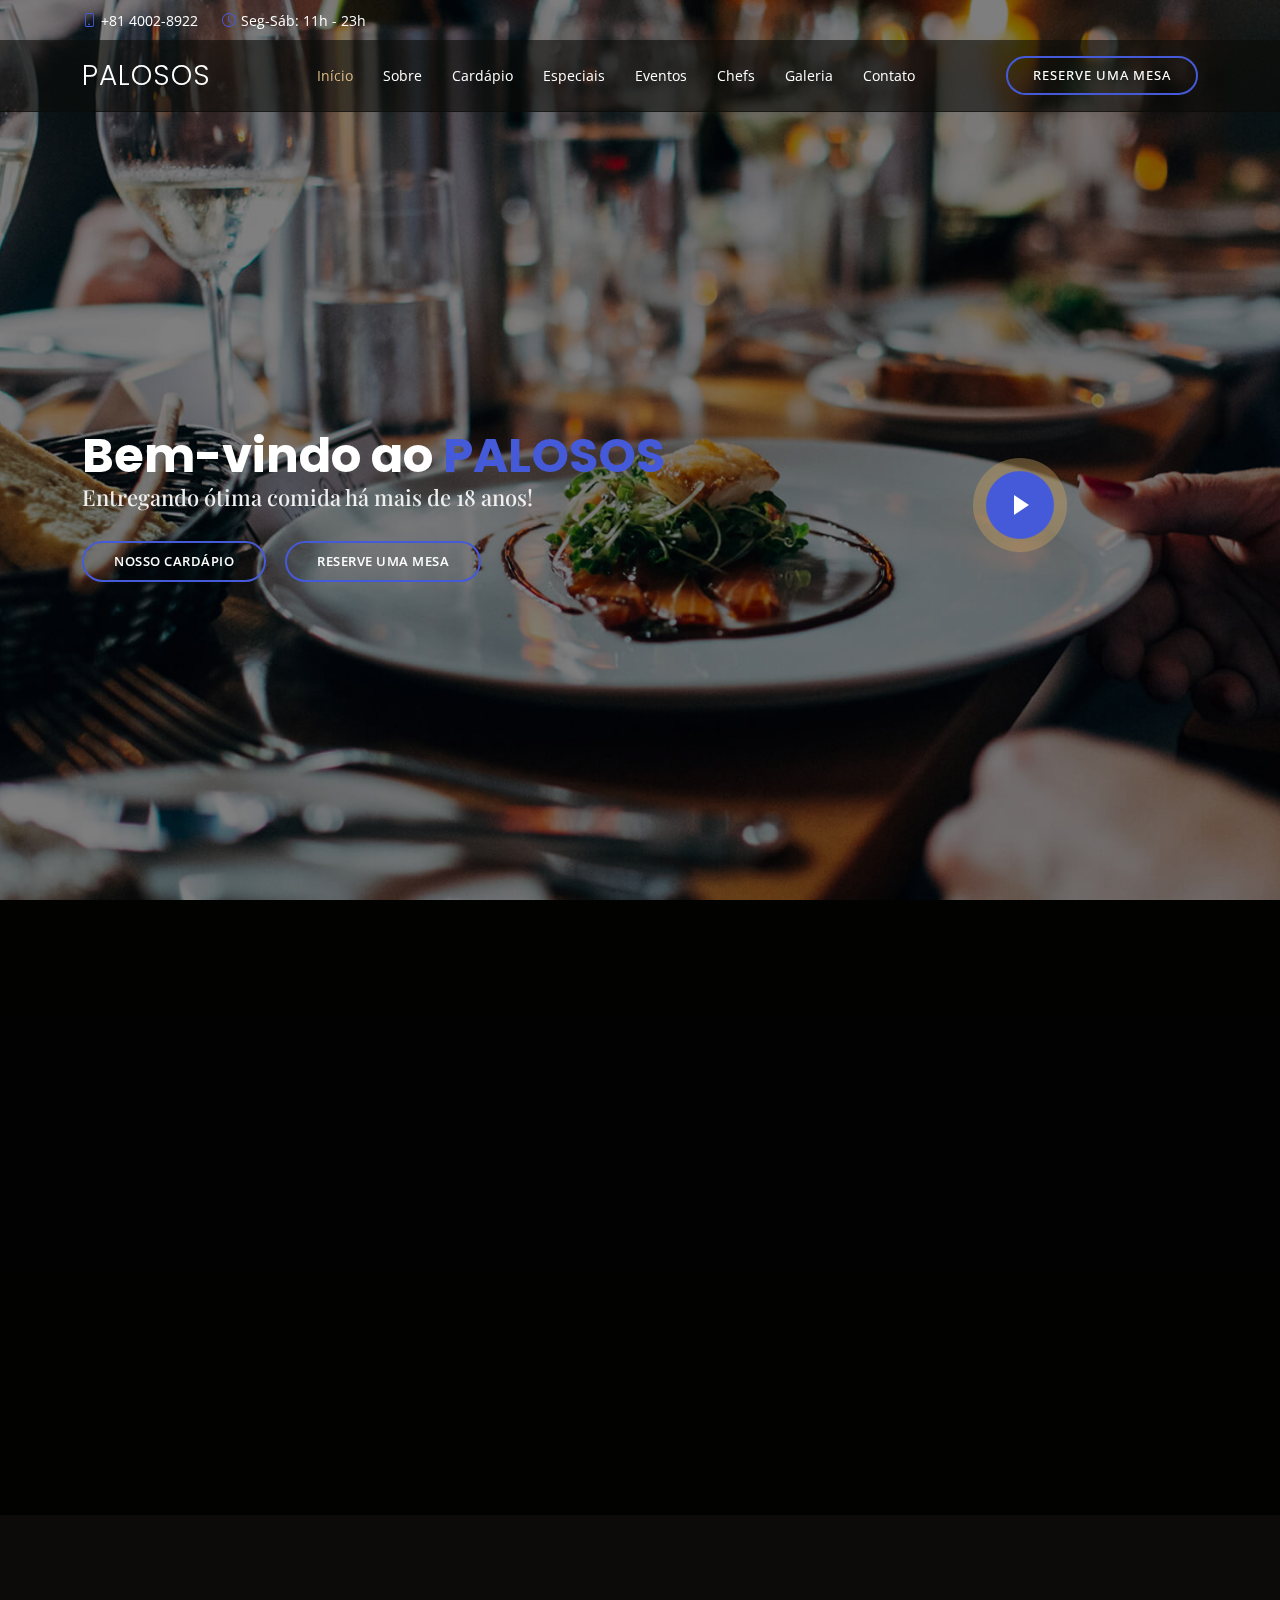
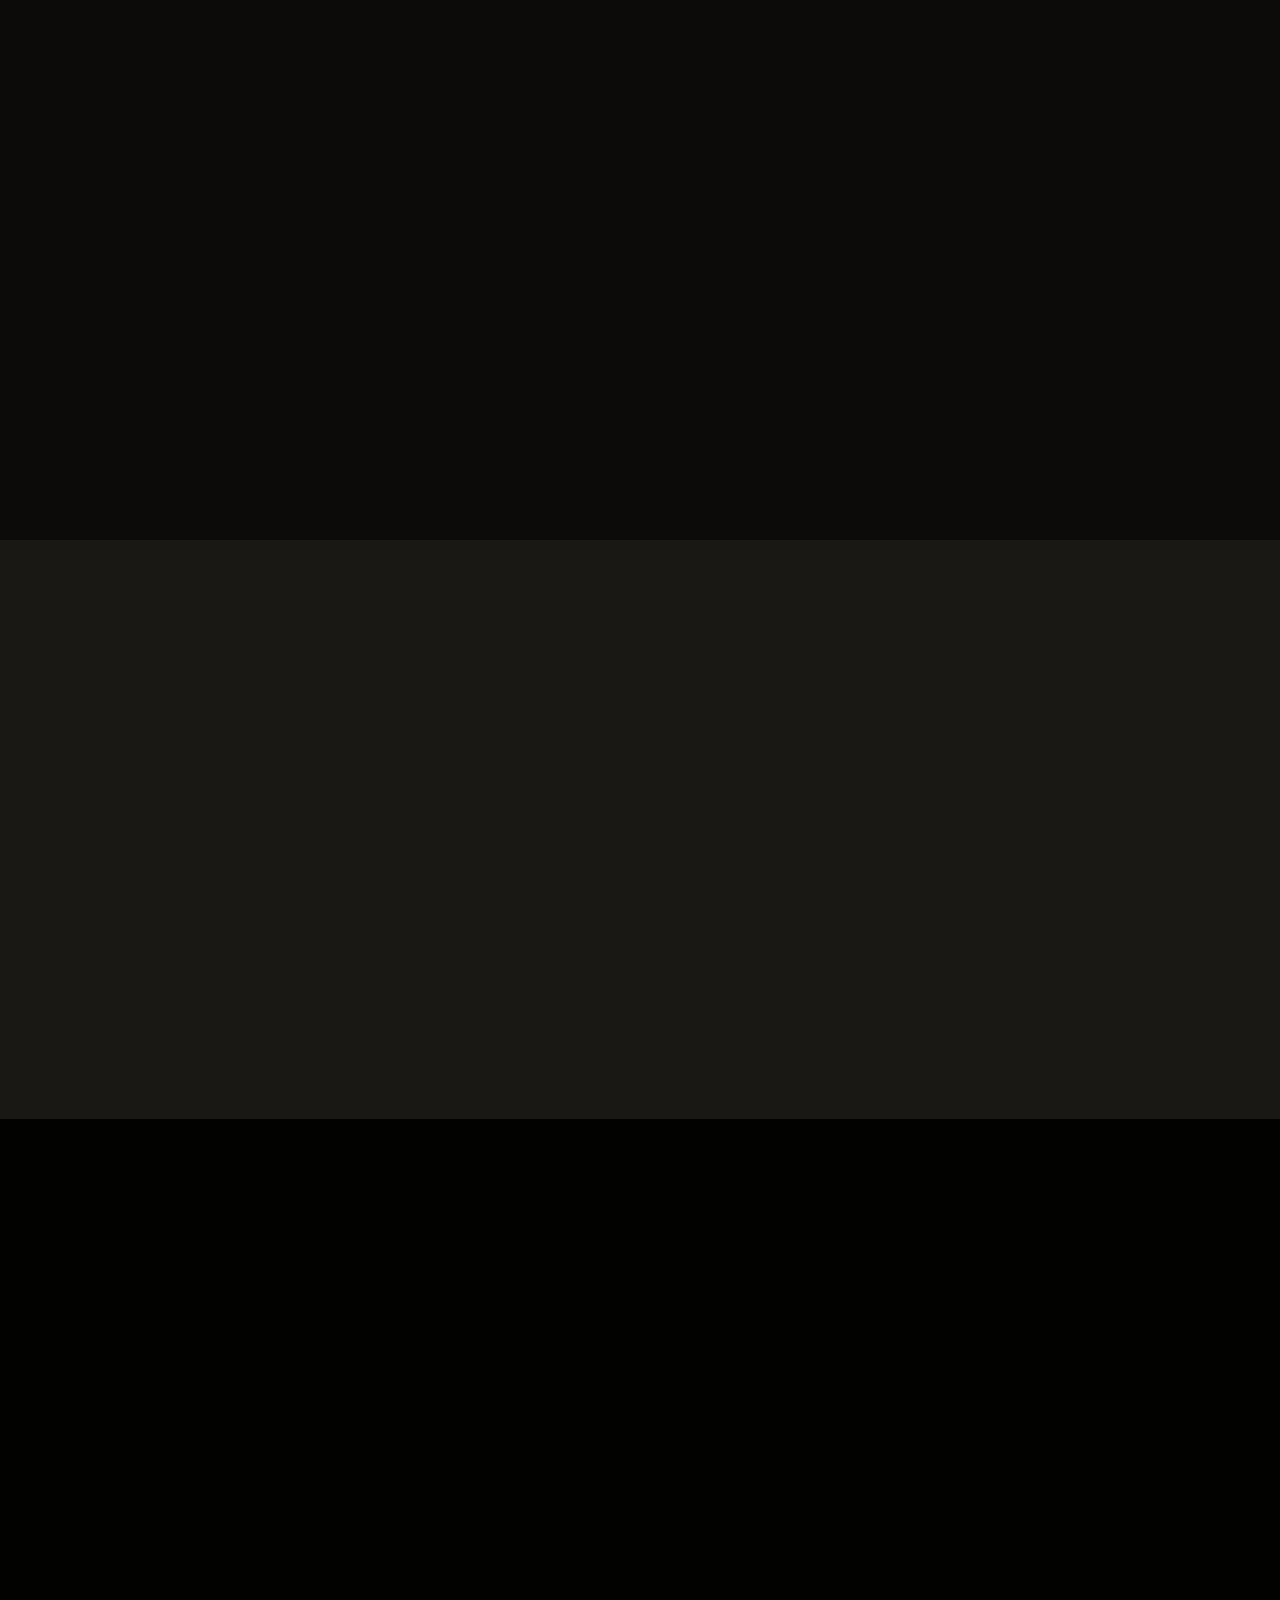
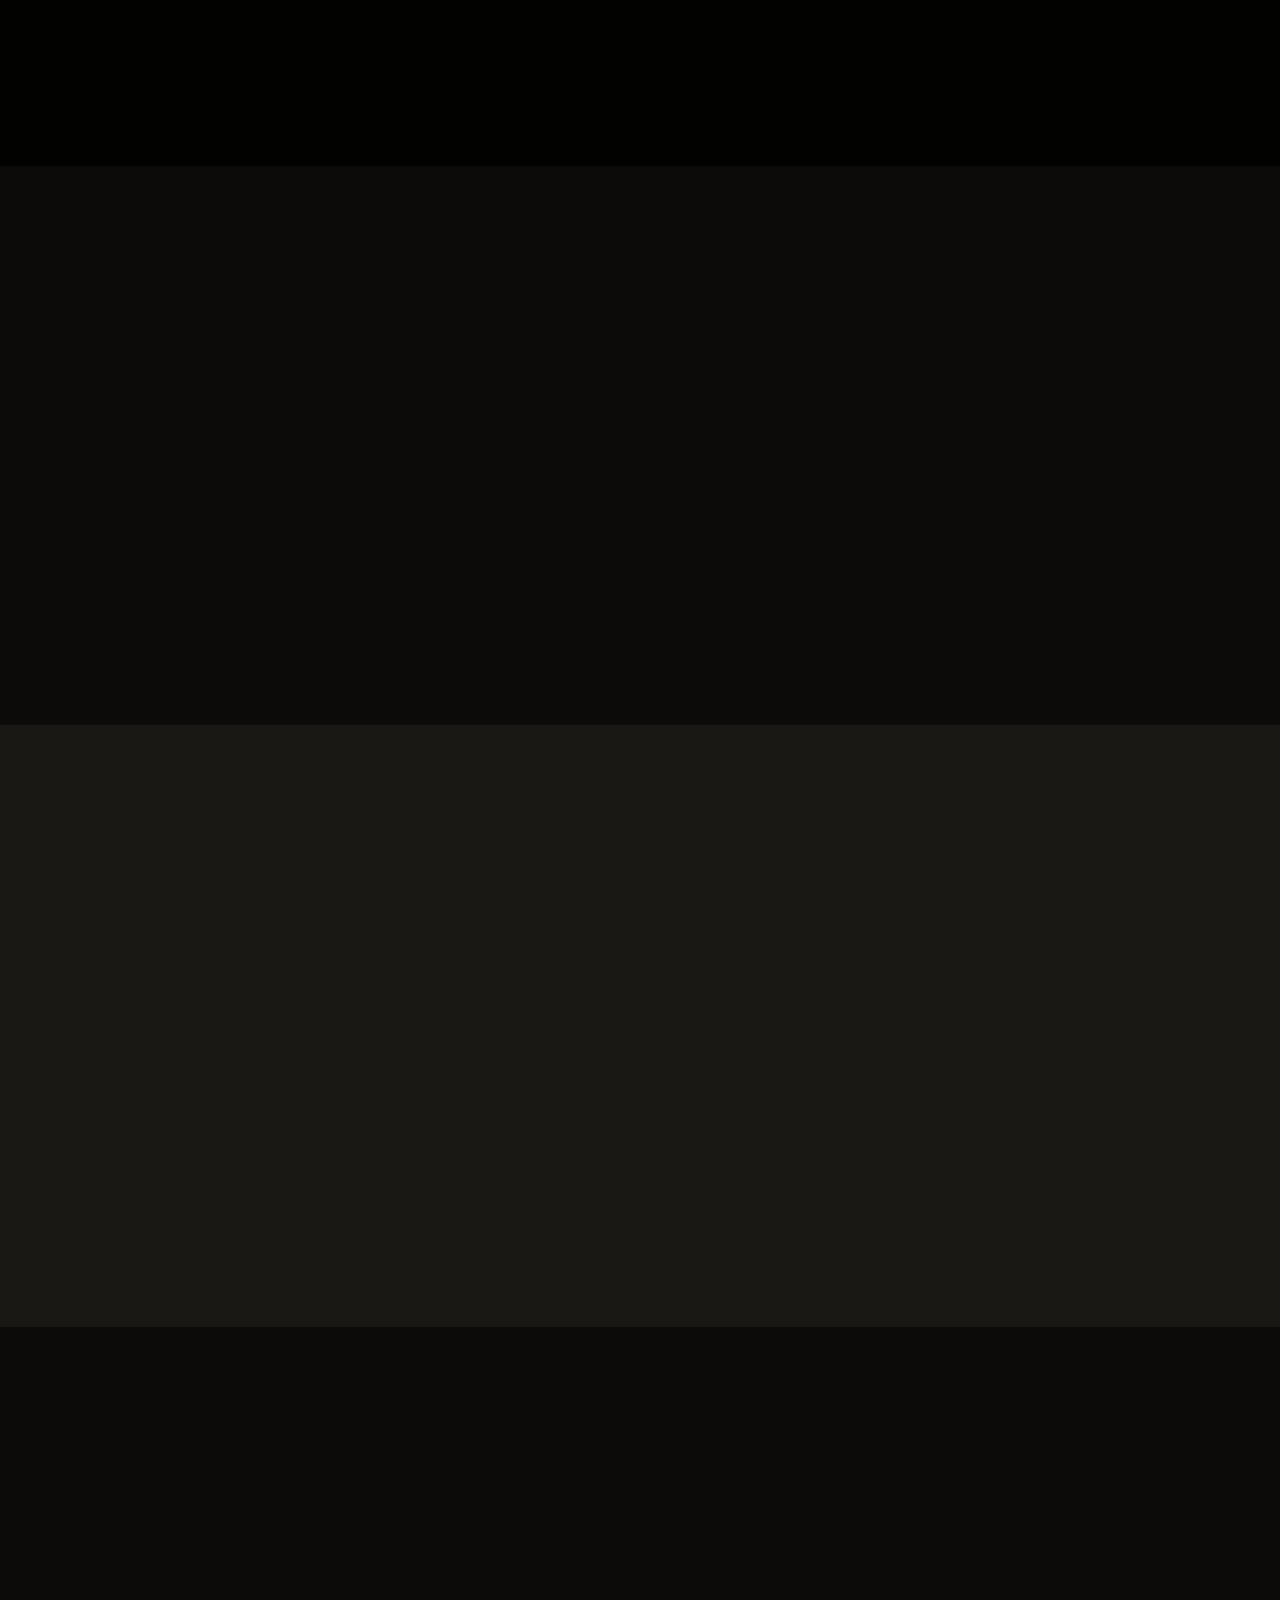
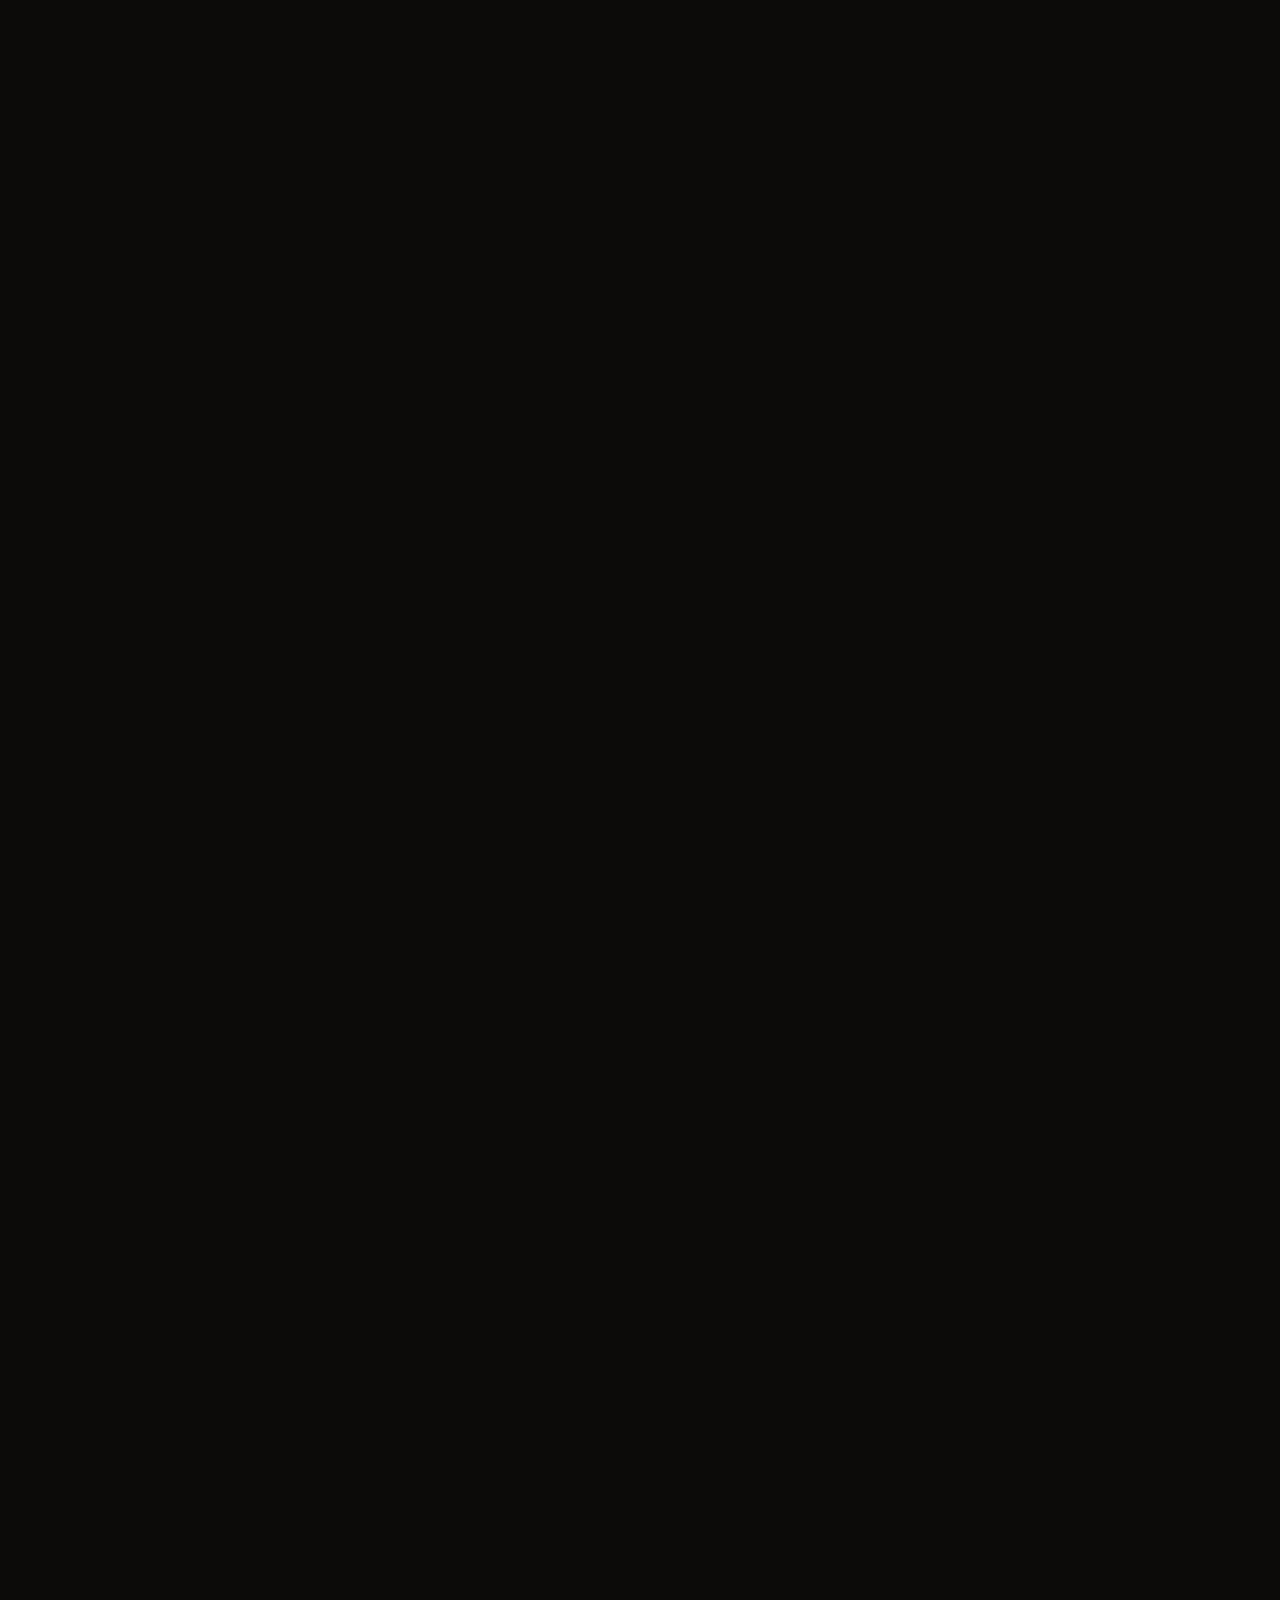
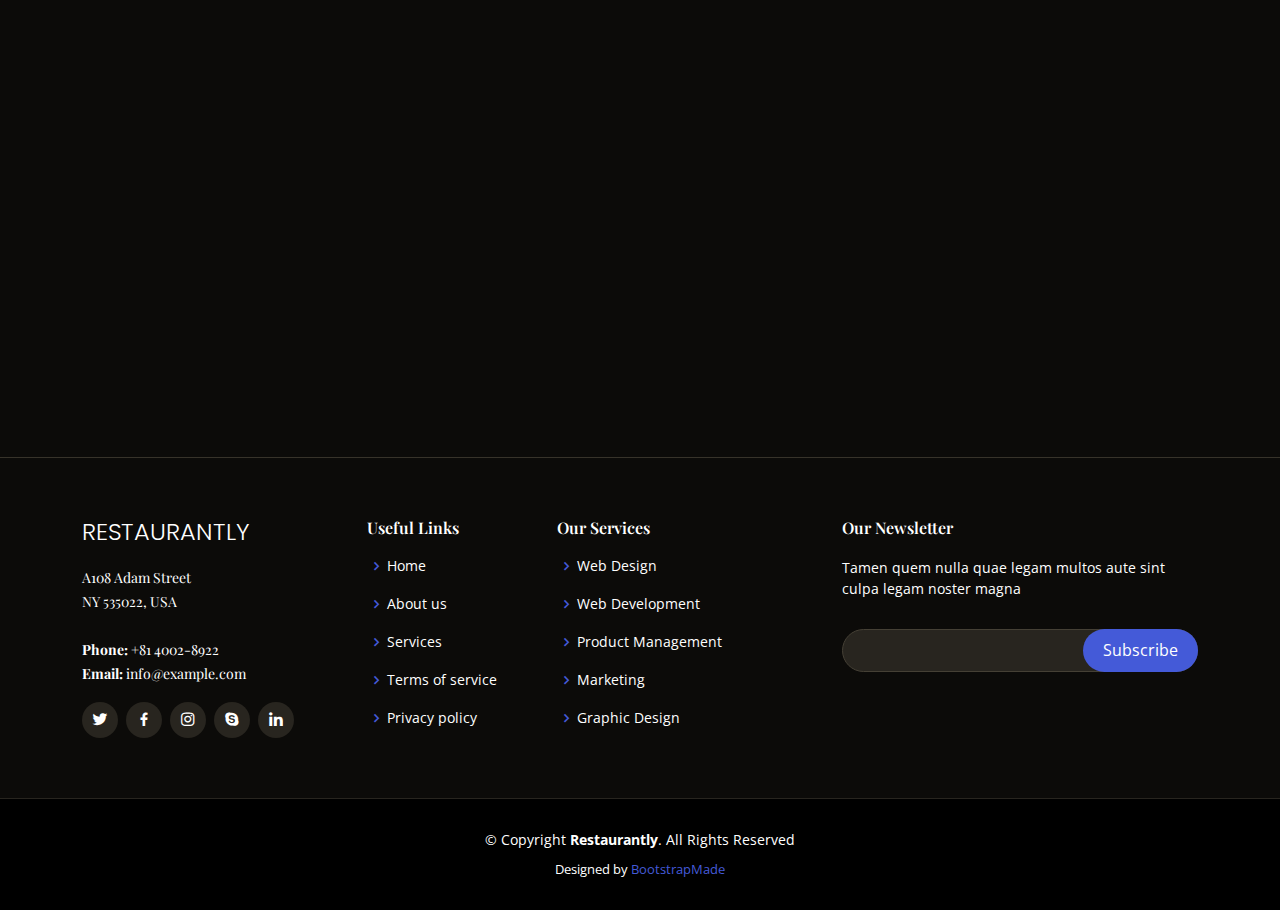
==== index.html @ 37d40577 "mudanças finais" ====
<!DOCTYPE html>
<html lang="pt-br">

<head>
  <meta charset="utf-8">
  <meta content="width=device-width, initial-scale=1.0" name="viewport">

  <title>Restaurante Palosos</title>
  <meta content="" name="description">
  <meta content="" name="keywords">

  <!-- Favicons -->
  <link href="assets/img/favicon.png" rel="icon">
  <link href="assets/img/apple-touch-icon.png" rel="apple-touch-icon">

  <!-- Google Fonts -->
  <link href="https://fonts.googleapis.com/css?family=Open+Sans:300,300i,400,400i,600,600i,700,700i|Playfair+Display:ital,wght@0,400;0,500;0,600;0,700;1,400;1,500;1,600;1,700|Poppins:300,300i,400,400i,500,500i,600,600i,700,700i" rel="stylesheet">

  <!-- Vendor CSS Files -->
  <link href="assets/vendor/animate.css/animate.min.css" rel="stylesheet">
  <link href="assets/vendor/aos/aos.css" rel="stylesheet">
  <link href="assets/vendor/bootstrap/css/bootstrap.min.css" rel="stylesheet">
  <link href="assets/vendor/bootstrap-icons/bootstrap-icons.css" rel="stylesheet">
  <link href="assets/vendor/boxicons/css/boxicons.min.css" rel="stylesheet">
  <link href="assets/vendor/glightbox/css/glightbox.min.css" rel="stylesheet">
  <link href="assets/vendor/swiper/swiper-bundle.min.css" rel="stylesheet">

  <!-- Template Main CSS File -->
  <link href="assets/css/style.css" rel="stylesheet">

  <!-- =======================================================
  * Template Name: Restaurantly
  * Template URL: https://bootstrapmade.com/restaurantly-restaurant-template/
  * Updated: Mar 17 2024 with Bootstrap v5.3.3
  * Author: BootstrapMade.com
  * License: https://bootstrapmade.com/license/
  ======================================================== -->
</head>

<body>

    <!-- ======= Barra Superior ======= -->
    <div id="topbar" class="d-flex align-items-center fixed-top">
        <div class="container d-flex justify-content-center justify-content-md-between">

            <div class="contact-info d-flex align-items-center">
                <i class="bi bi-phone d-flex align-items-center"><span>+81 4002-8922</span></i>
                <i class="bi bi-clock d-flex align-items-center ms-4"><span> Seg-Sáb: 11h - 23h</span></i>
            </div>

            <div class="languages d-none d-md-flex align-items-center">
                <ul>
                    
                </ul>
            </div>
        </div>
    </div>

    <!-- ======= Cabeçalho ======= -->
    <header id="header" class="fixed-top d-flex align-items-cente">
        <div class="container-fluid container-xl d-flex align-items-center justify-content-lg-between">

            <h1 class="logo me-auto me-lg-0"><a href="index.html">PALOSOS</a></h1>
            <!-- Descomente abaixo se preferir usar um logo de imagem -->
            <!-- <a href="index.html" class="logo me-auto me-lg-0"><img src="assets/img/logo.png" alt="" class="img-fluid"></a>-->

            <nav id="navbar" class="navbar order-last order-lg-0">
                <ul>
                    <li><a class="nav-link scrollto active" href="#hero">Início</a></li>
                    <li><a class="nav-link scrollto" href="#about">Sobre</a></li>
                    <li><a class="nav-link scrollto" href="#menu">Cardápio</a></li>
                    <li><a class="nav-link scrollto" href="#specials">Especiais</a></li>
                    <li><a class="nav-link scrollto" href="#events">Eventos</a></li>
                    <li><a class="nav-link scrollto" href="#chefs">Chefs</a></li>
                    <li><a class="nav-link scrollto" href="#gallery">Galeria</a></li>
                    <li><a class="nav-link scrollto" href="#contact">Contato</a></li>
                </ul>
            </nav><!-- .navbar -->
            <a href="#book-a-table" class="book-a-table-btn scrollto d-none d-lg-flex">Reserve uma mesa</a>
            <i class="bi bi-list mobile-nav-toggle"></i>
        </div>
    </header><!-- Fim do Cabeçalho -->

    <!-- ======= Seção Herói ======= -->
    <section id="hero" class="d-flex align-items-center">
        <div class="container position-relative text-center text-lg-start" data-aos="zoom-in" data-aos-delay="100">
            <div class="row">
                <div class="col-lg-8">
                    <h1>Bem-vindo ao <span>PALOSOS</span></h1>
                    <h2>Entregando ótima comida há mais de 18 anos!</h2>

                    <div class="btns">
                        <a href="#menu" class="btn-menu animated fadeInUp scrollto">Nosso Cardápio</a>
                        <a href="#book-a-table" class="btn-book animated fadeInUp scrollto">Reserve uma Mesa</a>
                    </div>
                </div>
                <div class="col-lg-4 d-flex align-items-center justify-content-center position-relative" data-aos="zoom-in" data-aos-delay="200">
                    <a href="https://www.youtube.com/watch?v=u6BOC7CDUTQ" class="glightbox play-btn"></a>
                </div>

            </div>
        </div>
    </section><!-- Fim da Seção Herói -->

    <!-- ======= Seção Principal ======= -->
    <main id="main">

        <!-- ======= Seção Sobre ======= -->
        <section id="about" class="about">
          <div class="container" data-aos="fade-up">
      
              <div class="row">
                  <div class="col-lg-6 order-1 order-lg-2" data-aos="zoom-in" data-aos-delay="100">
                      <div class="about-img">
                          <img src="assets/img/about.jpg" alt="">
                      </div>
                  </div>
                  <div class="col-lg-6 pt-4 pt-lg-0 order-2 order-lg-1 content">
                      <h3>Descubra Novos Sabores a Cada Visita</h3>
                      <p class="fst-italic">
                          No Palosos, acreditamos que a verdadeira aventura gastronômica está em explorar o <span>inesperado.</span>
                          Ao invés de um menu fixo, oferecemos uma experiência única, onde você nunca sabe exatamente o que será servido.
                          Deixe-se surpreender pelos talentosos chefs do Palosos e desfrute de uma refeição que despertará seus sentidos.
                      </p>
                      <ul>
                          <li><i class="bi bi-check-circle"></i> Experimente pratos únicos e criativos a cada visita.</li>
                          <li><i class="bi bi-check-circle"></i> Saboreie ingredientes frescos e selecionados cuidadosamente pelos nossos chefs.</li>
                          <li><i class="bi bi-check-circle"></i> Desfrute de uma refeição sem preocupações, sem necessidade de escolher do menu tradicional.</li>
                      </ul>
                      <p class="fst-italic">
                            Acreditamos em criar uma experiência culinária verdadeiramente memorável para nossos clientes.
                          Você paga apenas pela experiência e pela entrega, sem taxas adicionais ou preocupações com o consumo.
                          Deixe-nos cuidar de sua refeição enquanto você relaxa e se entrega à delícia do <span>inesperado.</span>
                      </p>
                  </div>
              </div>
      
          </div>
      </section>
      

      </div>
    </section><!-- End About Section -->

    <!-- ======= Why Us Section ======= -->
    <!-- ======= Seção Por que Nós ======= -->
<section id="why-us" class="why-us">
  <div class="container" data-aos="fade-up">

    <div class="section-title">
      <h2>Por Que Nós</h2>
      <p>Por que Escolher Nosso Restaurante</p>
    </div>

    <div class="row">

      <div class="col-lg-4">
        <div class="box" data-aos="zoom-in" data-aos-delay="100">
          <span>01</span>
          <h4>Ambiente Acolhedor</h4>
          <p>Nosso restaurante oferece um ambiente aconchegante e convidativo, perfeito para desfrutar de uma refeição relaxante com amigos e família.</p>
        </div>
      </div>

      <div class="col-lg-4 mt-4 mt-lg-0">
        <div class="box" data-aos="zoom-in" data-aos-delay="200">
          <span>02</span>
          <h4>Preços Acessíveis</h4>
          <p>Nós acreditamos em tornar a boa comida acessível a todos. Oferecemos preços justos para que você possa desfrutar de uma experiência gastronômica de qualidade sem quebrar o banco.</p>
        </div>
      </div>

      <div class="col-lg-4 mt-4 mt-lg-0">
        <div class="box" data-aos="zoom-in" data-aos-delay="300">
          <span>03</span>
          <h4>Pratos de Todas as Culturas</h4>
          <p>Descubra pratos deliciosos inspirados em diferentes culinárias ao redor do mundo. No Palosos, você pode personalizar sua refeição escolhendo as exceções ao seu gosto antes de pedir, garantindo uma experiência culinária verdadeiramente única.</p>
        </div>
      </div>

    </div>

  </div>
</section><!-- Fim da Seção Por que Nós -->


    <!-- ======= Menu Section ======= -->
<section id="menu" class="menu section-bg">
  <div class="container" data-aos="fade-up">

    <div class="section-title">
      <h2>Menu</h2>
      <p>Confira Nossa Diversificada Seleção de Pratos</p>
      <h3>Por favor, note que a rotação do menu muda todas as semanas para oferecer uma experiência culinária sempre nova e emocionante!</h3>
    </div>

    <div class="row" data-aos="fade-up" data-aos-delay="100">
      <div class="col-lg-12 d-flex justify-content-center">
        <ul id="menu-flters">
          <li data-filter="*" class="filter-active">Todos</li>
          <li data-filter=".filter-appetizers">Entradas</li>
          <li data-filter=".filter-main-course">Pratos Principais</li>
          <li data-filter=".filter-desserts">Sobremesas</li>
        </ul>
      </div>
    </div>

    <div class="row menu-container" data-aos="fade-up" data-aos-delay="200">

      <div class="col-lg-6 menu-item filter-appetizers">
        <img src="assets/img/menu/empanadas.jpg" class="menu-img" alt="">
        <div class="menu-content">
          <a href="#">Empanadas Argentinas</a><span>$9.95</span>
        </div>
        <div class="menu-ingredients">
          Pastéis argentinos recheados com carne moída, cebola e temperos tradicionais.
        </div>
      </div>

      <div class="col-lg-6 menu-item filter-main-course">
        <img src="assets/img/menu/paella.jpg" class="menu-img" alt="">
        <div class="menu-content">
          <a href="#">Paella Espanhola</a><span>$17.95</span>
        </div>
        <div class="menu-ingredients">
          Uma deliciosa mistura de arroz, frutos do mar, frango, linguiça e açafrão, cozida lentamente em um caldeirão.
        </div>
      </div>

      <div class="col-lg-6 menu-item filter-appetizers">
        <img src="assets/img/menu/samosa.jpg" class="menu-img" alt="">
        <div class="menu-content">
          <a href="#">Samosas Indianas</a><span>$7.95</span>
        </div>
        <div class="menu-ingredients">
          Triângulos crocantes de massa recheados com batatas, ervilhas, especiarias e, opcionalmente, carne ou legumes.
        </div>
      </div>

      <div class="col-lg-6 menu-item filter-desserts">
        <img src="assets/img/menu/baklava.jpg" class="menu-img" alt="">
        <div class="menu-content">
          <a href="#">Baklava Turca</a><span>$6.95</span>
        </div>
        <div class="menu-ingredients">
          Uma sobremesa doce e crocante feita com camadas finas de massa filo, nozes trituradas e xarope de açúcar.
        </div>
      </div>

      <!-- Adicione mais pratos regionais de diferentes culturas aqui -->

    </div>

  </div>
</section><!-- End Menu Section -->

    <!-- ======= Events Section ======= -->
    <section id="events" class="events">
      <div class="container" data-aos="fade-up">

        <div class="section-title">
          <h2>Eventos</h2>
          <p>Faça festas e reuniões em nosso restaurante</p>
        </div>

        <div class="events-slider swiper" data-aos="fade-up" data-aos-delay="100">
          <div class="swiper-wrapper">

            <div class="swiper-slide">
              <div class="row event-item">
                <div class="col-lg-6">
                  <img src="assets/img/event-birthday.jpg" class="img-fluid" alt="">
                </div>
                <div class="col-lg-6 pt-4 pt-lg-0 content">
                  <h3>Festas de aniversário</h3>
                  <div class="price">
                    <p><span>R$189</span></p>
                  </div>
                  <p class="fst-italic">
                    Chama os amigos e a família para compartilhar essa experiência unica.
                  </p>
                  <ul>
                    <li><i class="bi bi-check-circled"></i> </li>
                    <li><i class="bi bi-check-circled"></i> </li>
                    <li><i class="bi bi-check-circled"></i></li>
                  </ul>
                  <p>
                   
                  </p>
                </div>
              </div>
            </div><!-- End testimonial item -->

            <div class="swiper-slide">
              <div class="row event-item">
                <div class="col-lg-6">
                  <img src="assets/img/event-private.jpg" class="img-fluid" alt="">
                </div>
                <div class="col-lg-6 pt-4 pt-lg-0 content">
                  <h3>Festas privadas</h3>
                  <div class="price">
                    <p><span>R$290</span></p>
                  </div>
                  <p class="fst-italic">
                    Chama a galera e bora curtir!
                  </p>
                  <ul>
                    <li><i class="bi bi-check-circled"></i> 
                  </p>
                </div>
              </div>
            </div><!-- End testimonial item -->

            <div class="swiper-slide">
              <div class="row event-item">
                <div class="col-lg-6">
                  <img src="assets/img/event-custom.jpg" class="img-fluid" alt="">
                </div>
                <div class="col-lg-6 pt-4 pt-lg-0 content">
                  <h3>Reuniões empresariais</h3>
                  <div class="price">
                    <p><span>R$400</span></p>
                  </div>
                  <p class="fst-italic">
                    Discuta assuntos importantes enquanto aprecia uma ótima refeição!
                  </p>
                  
                </div>
              </div>
            </div><!-- End testimonial item -->

          </div>
          <div class="swiper-pagination"></div>
        </div>

      </div>
    </section><!-- End Events Section -->

    <!-- ======= Book A Table Section ======= -->
    <section id="book-a-table" class="book-a-table">
      <div class="container" data-aos="fade-up">

        <div class="section-title">
          <h2>Reservas</h2>
          <p>Venha apreciar a verdadeira culinária</p>
        </div>

        <form action="forms/book-a-table.php" method="post" role="form" class="php-email-form" data-aos="fade-up" data-aos-delay="100">
          <div class="row">
            <div class="col-lg-4 col-md-6 form-group">
              <input type="text" name="name" class="form-control" id="name" placeholder="seu nome" data-rule="minlen:4" data-msg="Please enter at least 4 chars">
              <div class="validate"></div>
            </div>
            <div class="col-lg-4 col-md-6 form-group mt-3 mt-md-0">
              <input type="email" class="form-control" name="email" id="email" placeholder="seu Email" data-rule="email" data-msg="Please enter a valid email">
              <div class="validate"></div>
            </div>
            <div class="col-lg-4 col-md-6 form-group mt-3 mt-md-0">
              <input type="text" class="form-control" name="phone" id="phone" placeholder="seu fone" data-rule="minlen:4" data-msg="Please enter at least 4 chars">
              <div class="validate"></div>
            </div>
            <div class="col-lg-4 col-md-6 form-group mt-3">
              <input type="text" name="date" class="form-control" id="date" placeholder="data" data-rule="minlen:4" data-msg="Please enter at least 4 chars">
              <div class="validate"></div>
            </div>
            <div class="col-lg-4 col-md-6 form-group mt-3">
              <input type="text" class="form-control" name="time" id="time" placeholder="hora" data-rule="minlen:4" data-msg="Please enter at least 4 chars">
              <div class="validate"></div>
            </div>
            <div class="col-lg-4 col-md-6 form-group mt-3">
              <input type="number" class="form-control" name="people" id="people" placeholder="numero de pessoas" data-rule="minlen:1" data-msg="Please enter at least 1 chars">
              <div class="validate"></div>
            </div>
          </div>
          <div class="form-group mt-3">
            <textarea class="form-control" name="message" rows="5" placeholder="Message"></textarea>
            <div class="validate"></div>
          </div>
          <div class="mb-3">
            <div class="loading">Loading</div>
            <div class="error-message"></div>
            <div class="sent-message">Your booking request was sent. We will call back or send an Email to confirm your reservation. Thank you!</div>
          </div>
          <div class="text-center"><button type="submit">Escolher mesa</button></div>
        </form>

      </div>
    </section><!-- End Book A Table Section -->

    <!-- ======= Testimonials Section ======= -->
    <section id="testimonials" class="testimonials section-bg">
      <div class="container" data-aos="fade-up">

        <div class="section-title">
          <h2>Testimonials</h2>
          <p>Oque estão comentando por aí de nós?</p>
        </div>

        <div class="testimonials-slider swiper" data-aos="fade-up" data-aos-delay="100">
          <div class="swiper-wrapper">

            <div class="swiper-slide">
              <div class="testimonial-item">
                <p>
                  <i class="bx bxs-quote-alt-left quote-icon-left"></i>
                  Muito massa, eu mesmo adorei.
                  <i class="bx bxs-quote-alt-right quote-icon-right"></i>
                </p>
                <img src="assets/img/testimonials/testimonials-1.jpg" class="testimonial-img" alt="">
                <h3>Saul Goodman</h3>
                <h4>Ceo &amp; Founder</h4>
              </div>
            </div><!-- End testimonial item -->

            <div class="swiper-slide">
              <div class="testimonial-item">
                <p>
                  <i class="bx bxs-quote-alt-left quote-icon-left"></i>
                  Oxente, foi muito brabo.
                  <i class="bx bxs-quote-alt-right quote-icon-right"></i>
                </p>
                <img src="assets/img/testimonials/testimonials-2.jpg" class="testimonial-img" alt="">
                <h3>Sara Wilsson</h3>
                <h4>Designer</h4>
              </div>
            </div><!-- End testimonial item -->

            <div class="swiper-slide">
              <div class="testimonial-item">
                <p>
                  <i class="bx bxs-quote-alt-left quote-icon-left"></i>
                  Nunca havia comido bem assim, nem nos meus tempos remotos como fazendeira em bangladesh! 5 estrelas!!
                  <i class="bx bxs-quote-alt-right quote-icon-right"></i>
                </p>
                <img src="assets/img/testimonials/testimonials-3.jpg" class="testimonial-img" alt="">
                <h3>Jena Karlis</h3>
                <h4>Store Owner</h4>
              </div>
            </div><!-- End testimonial item -->

            <div class="swiper-slide">
              <div class="testimonial-item">
                <p>
                  <i class="bx bxs-quote-alt-left quote-icon-left"></i>
                  Da pro gasto!
                  <i class="bx bxs-quote-alt-right quote-icon-right"></i>
                </p>
                <img src="assets/img/testimonials/testimonials-4.jpg" class="testimonial-img" alt="">
                <h3>Matt Brandon</h3>
                <h4>Freelancer</h4>
              </div>
            </div><!-- End testimonial item -->

            <div class="swiper-slide">
              <div class="testimonial-item">
                <p>
                  <i class="bx bxs-quote-alt-left quote-icon-left"></i>
                  Não ta ruim mas ta bom.
                  <i class="bx bxs-quote-alt-right quote-icon-right"></i>
                </p>
                <img src="assets/img/testimonials/testimonials-5.jpg" class="testimonial-img" alt="">
                <h3>John Larson</h3>
                <h4>Entrepreneur</h4>
              </div>
            </div><!-- End testimonial item -->

          </div>
          <div class="swiper-pagination"></div>
        </div>

      </div>
    </section><!-- End Testimonials Section -->

    <!-- ======= Gallery Section ======= -->
    <section id="gallery" class="gallery">

      <div class="container" data-aos="fade-up">
        <div class="section-title">
          <h2>Gallery</h2>
          <p>Algumas fotos do nosso restaurante</p>
        </div>
      </div>

      <div class="container-fluid" data-aos="fade-up" data-aos-delay="100">

        <div class="row g-0">

          <div class="col-lg-3 col-md-4">
            <div class="gallery-item">
              <a href="assets/img/gallery/gallery-1.jpg" class="gallery-lightbox" data-gall="gallery-item">
                <img src="assets/img/gallery/gallery-1.jpg" alt="" class="img-fluid">
              </a>
            </div>
          </div>

          <div class="col-lg-3 col-md-4">
            <div class="gallery-item">
              <a href="assets/img/gallery/gallery-2.jpg" class="gallery-lightbox" data-gall="gallery-item">
                <img src="assets/img/gallery/gallery-2.jpg" alt="" class="img-fluid">
              </a>
            </div>
          </div>

          <div class="col-lg-3 col-md-4">
            <div class="gallery-item">
              <a href="assets/img/gallery/gallery-3.jpg" class="gallery-lightbox" data-gall="gallery-item">
                <img src="assets/img/gallery/gallery-3.jpg" alt="" class="img-fluid">
              </a>
            </div>
          </div>

          <div class="col-lg-3 col-md-4">
            <div class="gallery-item">
              <a href="assets/img/gallery/gallery-4.jpg" class="gallery-lightbox" data-gall="gallery-item">
                <img src="assets/img/gallery/gallery-4.jpg" alt="" class="img-fluid">
              </a>
            </div>
          </div>

          <div class="col-lg-3 col-md-4">
            <div class="gallery-item">
              <a href="assets/img/gallery/gallery-5.jpg" class="gallery-lightbox" data-gall="gallery-item">
                <img src="assets/img/gallery/gallery-5.jpg" alt="" class="img-fluid">
              </a>
            </div>
          </div>

          <div class="col-lg-3 col-md-4">
            <div class="gallery-item">
              <a href="assets/img/gallery/gallery-6.jpg" class="gallery-lightbox" data-gall="gallery-item">
                <img src="assets/img/gallery/gallery-6.jpg" alt="" class="img-fluid">
              </a>
            </div>
          </div>

          <div class="col-lg-3 col-md-4">
            <div class="gallery-item">
              <a href="assets/img/gallery/gallery-7.jpg" class="gallery-lightbox" data-gall="gallery-item">
                <img src="assets/img/gallery/gallery-7.jpg" alt="" class="img-fluid">
              </a>
            </div>
          </div>

          <div class="col-lg-3 col-md-4">
            <div class="gallery-item">
              <a href="assets/img/gallery/gallery-8.jpg" class="gallery-lightbox" data-gall="gallery-item">
                <img src="assets/img/gallery/gallery-8.jpg" alt="" class="img-fluid">
              </a>
            </div>
          </div>

        </div>

      </div>
    </section><!-- End Gallery Section -->

    <!-- ======= Chefs Section ======= -->
    <section id="chefs" class="chefs">
      <div class="container" data-aos="fade-up">

        <div class="section-title">
          <h2>Chefs</h2>
          <p>Nossos chefes profissionais/p>
        </div>

        <div class="row">

          <div class="col-lg-4 col-md-6">
            <div class="member" data-aos="zoom-in" data-aos-delay="100">
              <img src="assets/img/chefs/chefs-1.jpg" class="img-fluid" alt="">
              <div class="member-info">
                <div class="member-info-content">
                  <h4>Walter White</h4>
                  <span>Master Chef</span>
                </div>
                <div class="social">
                  <a href=""><i class="bi bi-twitter"></i></a>
                  <a href=""><i class="bi bi-facebook"></i></a>
                  <a href=""><i class="bi bi-instagram"></i></a>
                  <a href=""><i class="bi bi-linkedin"></i></a>
                </div>
              </div>
            </div>
          </div>

          <div class="col-lg-4 col-md-6">
            <div class="member" data-aos="zoom-in" data-aos-delay="200">
              <img src="assets/img/chefs/chefs-2.jpg" class="img-fluid" alt="">
              <div class="member-info">
                <div class="member-info-content">
                  <h4>Sarah Jhonson</h4>
                  <span>Patissier</span>
                </div>
                <div class="social">
                  <a href=""><i class="bi bi-twitter"></i></a>
                  <a href=""><i class="bi bi-facebook"></i></a>
                  <a href=""><i class="bi bi-instagram"></i></a>
                  <a href=""><i class="bi bi-linkedin"></i></a>
                </div>
              </div>
            </div>
          </div>

          <div class="col-lg-4 col-md-6">
            <div class="member" data-aos="zoom-in" data-aos-delay="300">
              <img src="assets/img/chefs/chefs-3.jpg" class="img-fluid" alt="">
              <div class="member-info">
                <div class="member-info-content">
                  <h4>William Anderson</h4>
                  <span>Cook</span>
                </div>
                <div class="social">
                  <a href=""><i class="bi bi-twitter"></i></a>
                  <a href=""><i class="bi bi-facebook"></i></a>
                  <a href=""><i class="bi bi-instagram"></i></a>
                  <a href=""><i class="bi bi-linkedin"></i></a>
                </div>
              </div>
            </div>
          </div>

        </div>

      </div>
    </section><!-- End Chefs Section -->

    <!-- ======= Contact Section ======= -->
    <section id="contact" class="contact">
      <div class="container" data-aos="fade-up">

        <div class="section-title">
          <h2>Contact</h2>
          <p>Contact Us</p>
        </div>
      </div>

      <div data-aos="fade-up">
        <iframe style="border:0; width: 100%; height: 350px;" src="https://www.google.com/maps/embed?pb=!1m14!1m8!1m3!1d12097.433213460943!2d-74.0062269!3d40.7101282!3m2!1i1024!2i768!4f13.1!3m3!1m2!1s0x0%3A0xb89d1fe6bc499443!2sDowntown+Conference+Center!5e0!3m2!1smk!2sbg!4v1539943755621" frameborder="0" allowfullscreen></iframe>
      </div>

      <div class="container" data-aos="fade-up">

        <div class="row mt-5">

          <div class="col-lg-4">
            <div class="info">
              <div class="address">
                <i class="bi bi-geo-alt"></i>
                <h4>Location:</h4>
                <p>A108 Adam Street, New York, NY 535022</p>
              </div>

              <div class="open-hours">
                <i class="bi bi-clock"></i>
                <h4>Open Hours:</h4>
                <p>
                  Monday-Saturday:<br>
                  11:00 AM - 2300 PM
                </p>
              </div>

              <div class="email">
                <i class="bi bi-envelope"></i>
                <h4>Email:</h4>
                <p>info@example.com</p>
              </div>

              <div class="phone">
                <i class="bi bi-phone"></i>
                <h4>Call:</h4>
                <p> +81 4002-8922</p>
              </div>

            </div>

          </div>

          <div class="col-lg-8 mt-5 mt-lg-0">

            <form action="forms/contact.php" method="post" role="form" class="php-email-form">
              <div class="row">
                <div class="col-md-6 form-group">
                  <input type="text" name="name" class="form-control" id="name" placeholder="Your Name" required>
                </div>
                <div class="col-md-6 form-group mt-3 mt-md-0">
                  <input type="email" class="form-control" name="email" id="email" placeholder="Your Email" required>
                </div>
              </div>
              <div class="form-group mt-3">
                <input type="text" class="form-control" name="subject" id="subject" placeholder="Subject" required>
              </div>
              <div class="form-group mt-3">
                <textarea class="form-control" name="message" rows="8" placeholder="Message" required></textarea>
              </div>
              <div class="my-3">
                <div class="loading">Loading</div>
                <div class="error-message"></div>
                <div class="sent-message">Your message has been sent. Thank you!</div>
              </div>
              <div class="text-center"><button type="submit">Send Message</button></div>
            </form>

          </div>

        </div>

      </div>
    </section><!-- End Contact Section -->

  </main><!-- End #main -->

  <!-- ======= Footer ======= -->
  <footer id="footer">
    <div class="footer-top">
      <div class="container">
        <div class="row">

          <div class="col-lg-3 col-md-6">
            <div class="footer-info">
              <h3>Restaurantly</h3>
              <p>
                A108 Adam Street <br>
                NY 535022, USA<br><br>
                <strong>Phone:</strong> +81 4002-8922<br>
                <strong>Email:</strong> info@example.com<br>
              </p>
              <div class="social-links mt-3">
                <a href="#" class="twitter"><i class="bx bxl-twitter"></i></a>
                <a href="#" class="facebook"><i class="bx bxl-facebook"></i></a>
                <a href="#" class="instagram"><i class="bx bxl-instagram"></i></a>
                <a href="#" class="google-plus"><i class="bx bxl-skype"></i></a>
                <a href="#" class="linkedin"><i class="bx bxl-linkedin"></i></a>
              </div>
            </div>
          </div>

          <div class="col-lg-2 col-md-6 footer-links">
            <h4>Useful Links</h4>
            <ul>
              <li><i class="bx bx-chevron-right"></i> <a href="#">Home</a></li>
              <li><i class="bx bx-chevron-right"></i> <a href="#">About us</a></li>
              <li><i class="bx bx-chevron-right"></i> <a href="#">Services</a></li>
              <li><i class="bx bx-chevron-right"></i> <a href="#">Terms of service</a></li>
              <li><i class="bx bx-chevron-right"></i> <a href="#">Privacy policy</a></li>
            </ul>
          </div>

          <div class="col-lg-3 col-md-6 footer-links">
            <h4>Our Services</h4>
            <ul>
              <li><i class="bx bx-chevron-right"></i> <a href="#">Web Design</a></li>
              <li><i class="bx bx-chevron-right"></i> <a href="#">Web Development</a></li>
              <li><i class="bx bx-chevron-right"></i> <a href="#">Product Management</a></li>
              <li><i class="bx bx-chevron-right"></i> <a href="#">Marketing</a></li>
              <li><i class="bx bx-chevron-right"></i> <a href="#">Graphic Design</a></li>
            </ul>
          </div>

          <div class="col-lg-4 col-md-6 footer-newsletter">
            <h4>Our Newsletter</h4>
            <p>Tamen quem nulla quae legam multos aute sint culpa legam noster magna</p>
            <form action="" method="post">
              <input type="email" name="email"><input type="submit" value="Subscribe">
            </form>

          </div>

        </div>
      </div>
    </div>

    <div class="container">
      <div class="copyright">
        &copy; Copyright <strong><span>Restaurantly</span></strong>. All Rights Reserved
      </div>
      <div class="credits">
        <!-- All the links in the footer should remain intact. -->
        <!-- You can delete the links only if you purchased the pro version. -->
        <!-- Licensing information: https://bootstrapmade.com/license/ -->
        <!-- Purchase the pro version with working PHP/AJAX contact form: https://bootstrapmade.com/restaurantly-restaurant-template/ -->
        Designed by <a href="https://bootstrapmade.com/">BootstrapMade</a>
      </div>
    </div>
  </footer><!-- End Footer -->

  <div id="preloader"></div>
  <a href="#" class="back-to-top d-flex align-items-center justify-content-center"><i class="bi bi-arrow-up-short"></i></a>

  <!-- Vendor JS Files -->
  <script src="assets/vendor/aos/aos.js"></script>
  <script src="assets/vendor/bootstrap/js/bootstrap.bundle.min.js"></script>
  <script src="assets/vendor/glightbox/js/glightbox.min.js"></script>
  <script src="assets/vendor/isotope-layout/isotope.pkgd.min.js"></script>
  <script src="assets/vendor/swiper/swiper-bundle.min.js"></script>
  <script src="assets/vendor/php-email-form/validate.js"></script>

  <!-- Template Main JS File -->
  <script src="assets/js/main.js"></script>

</body>

</html>
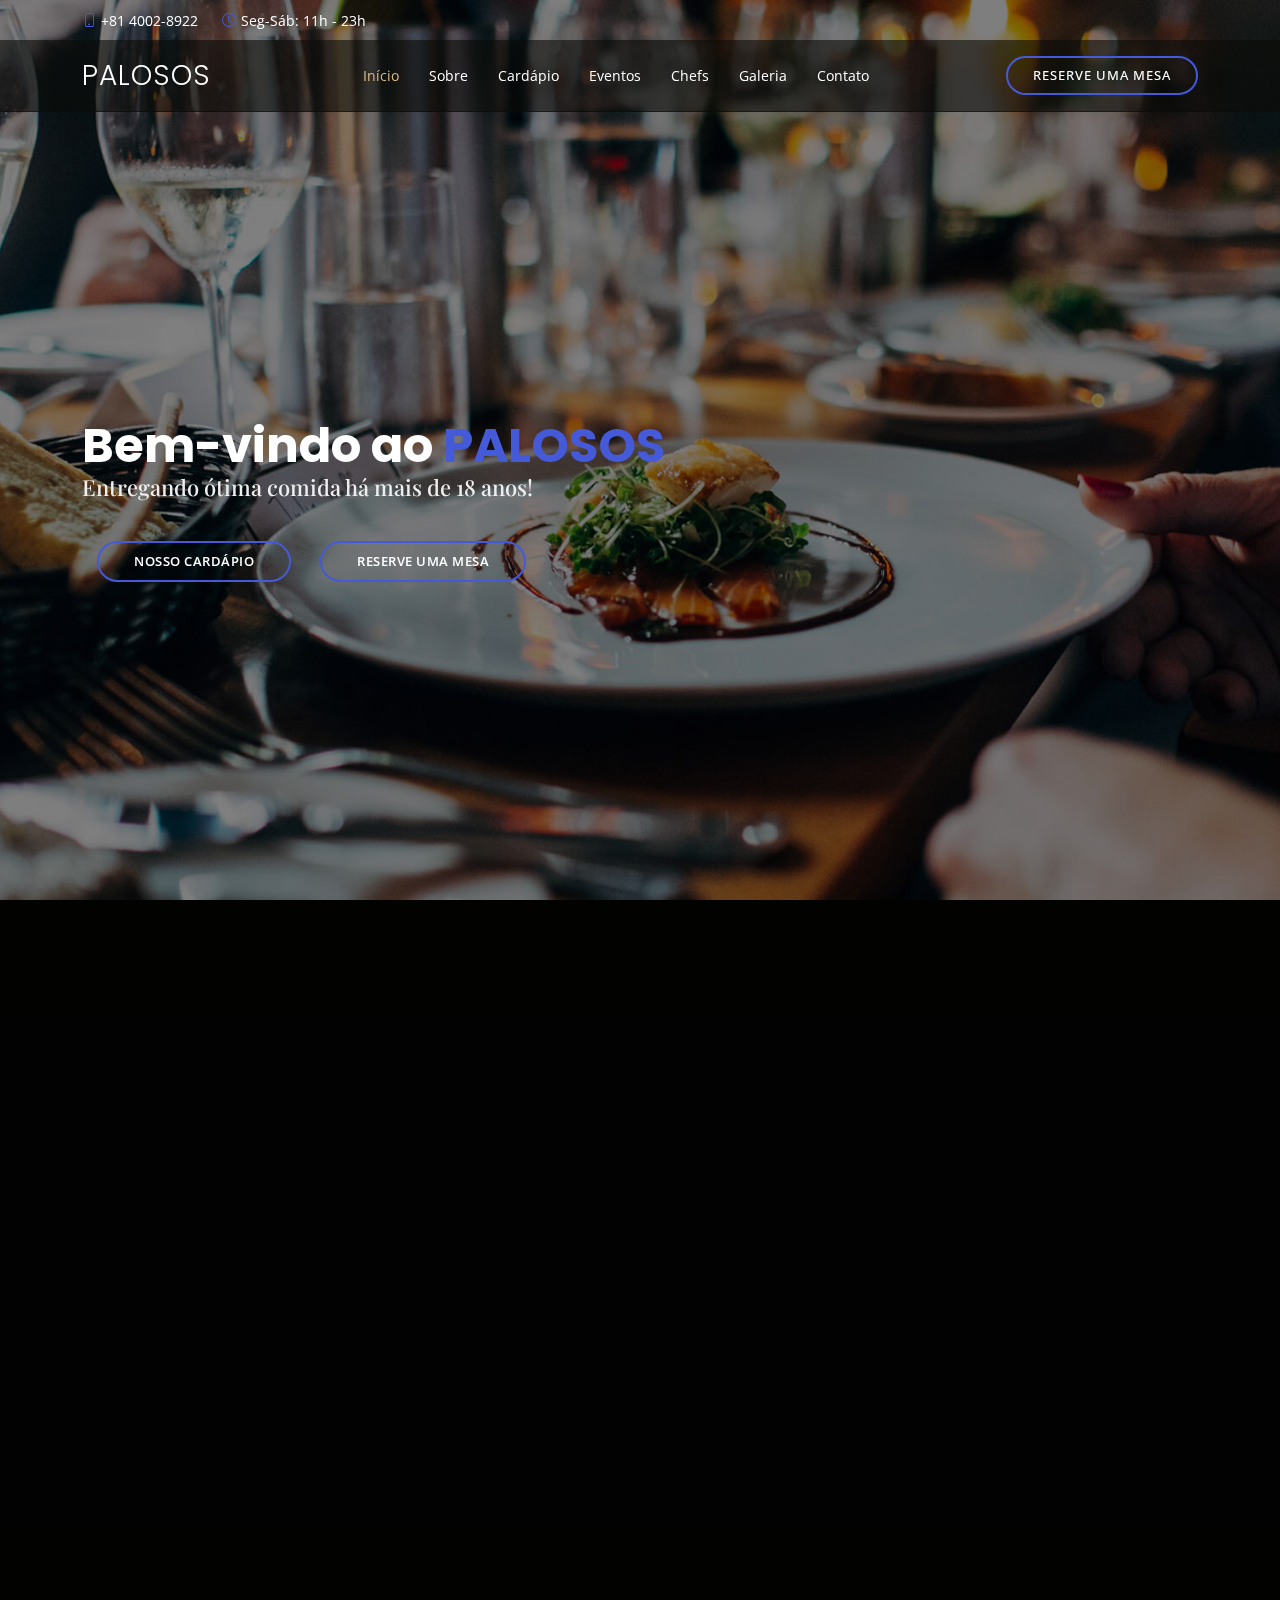
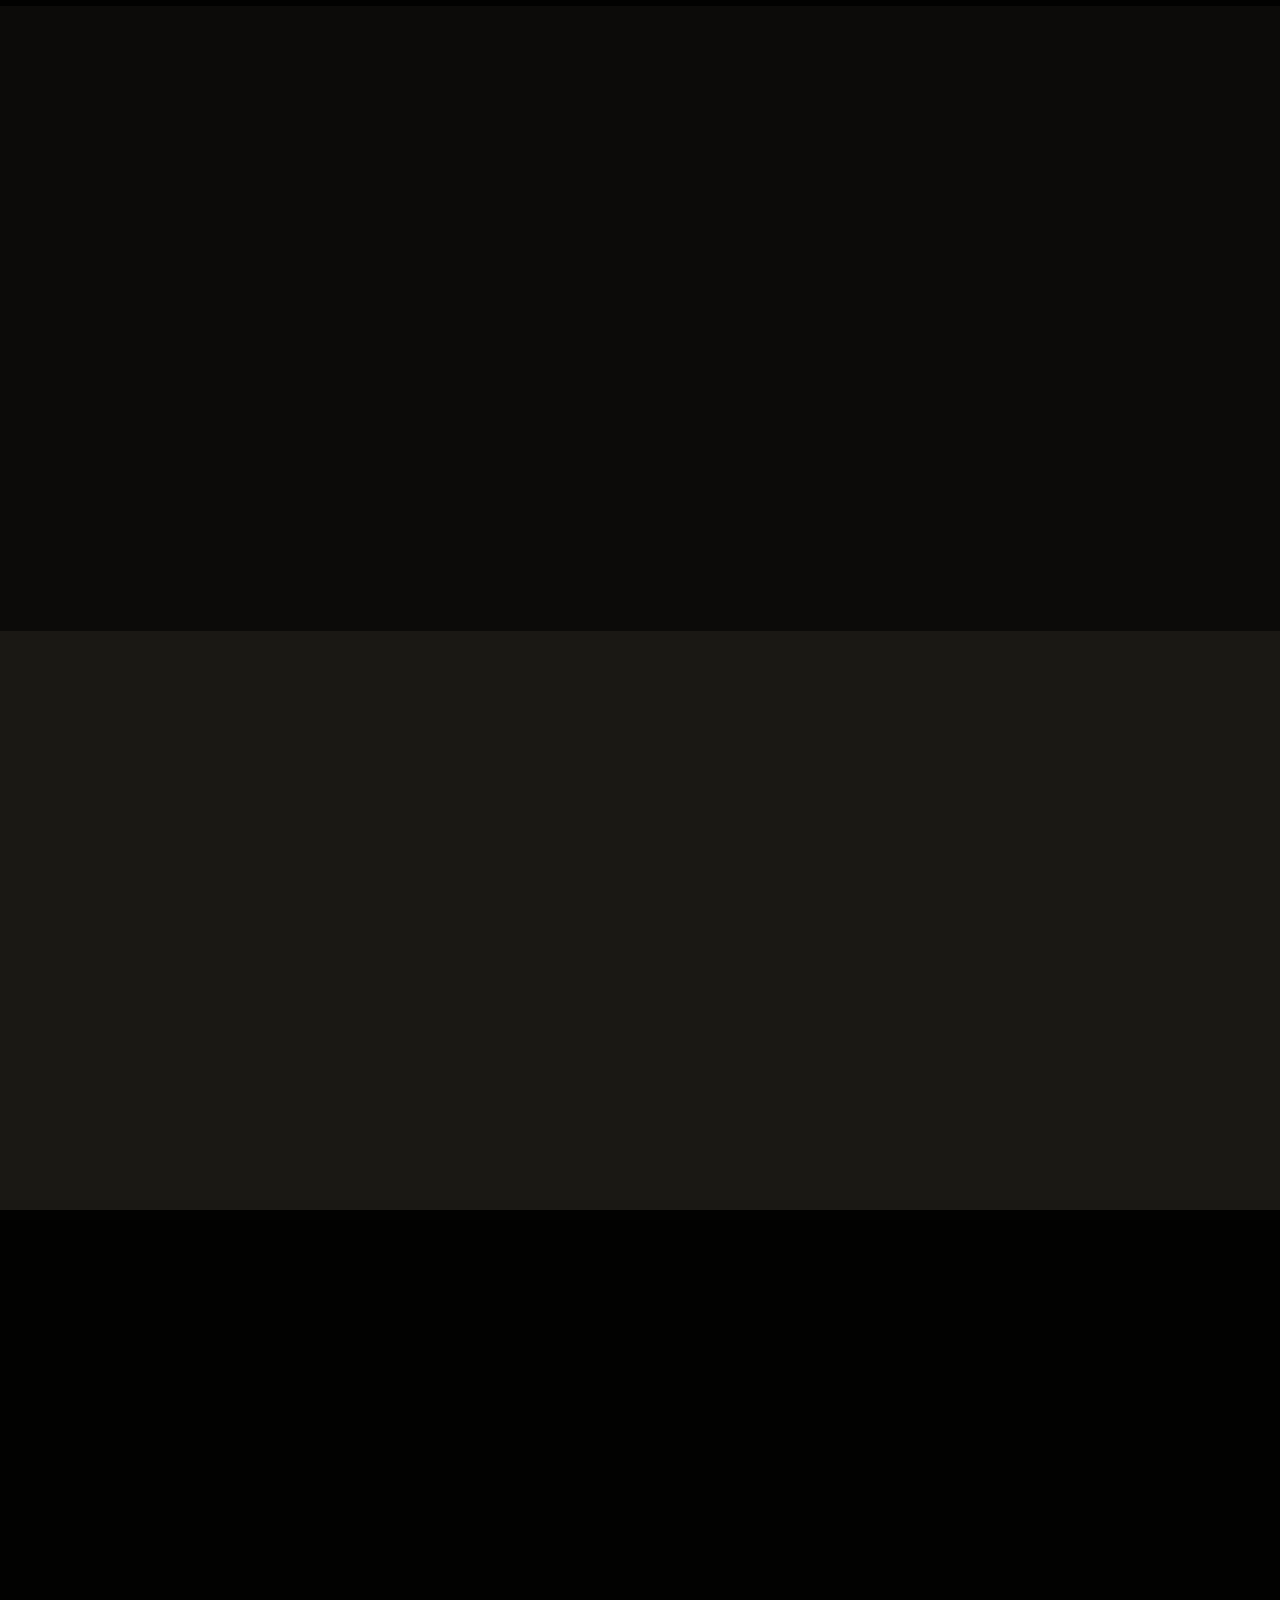
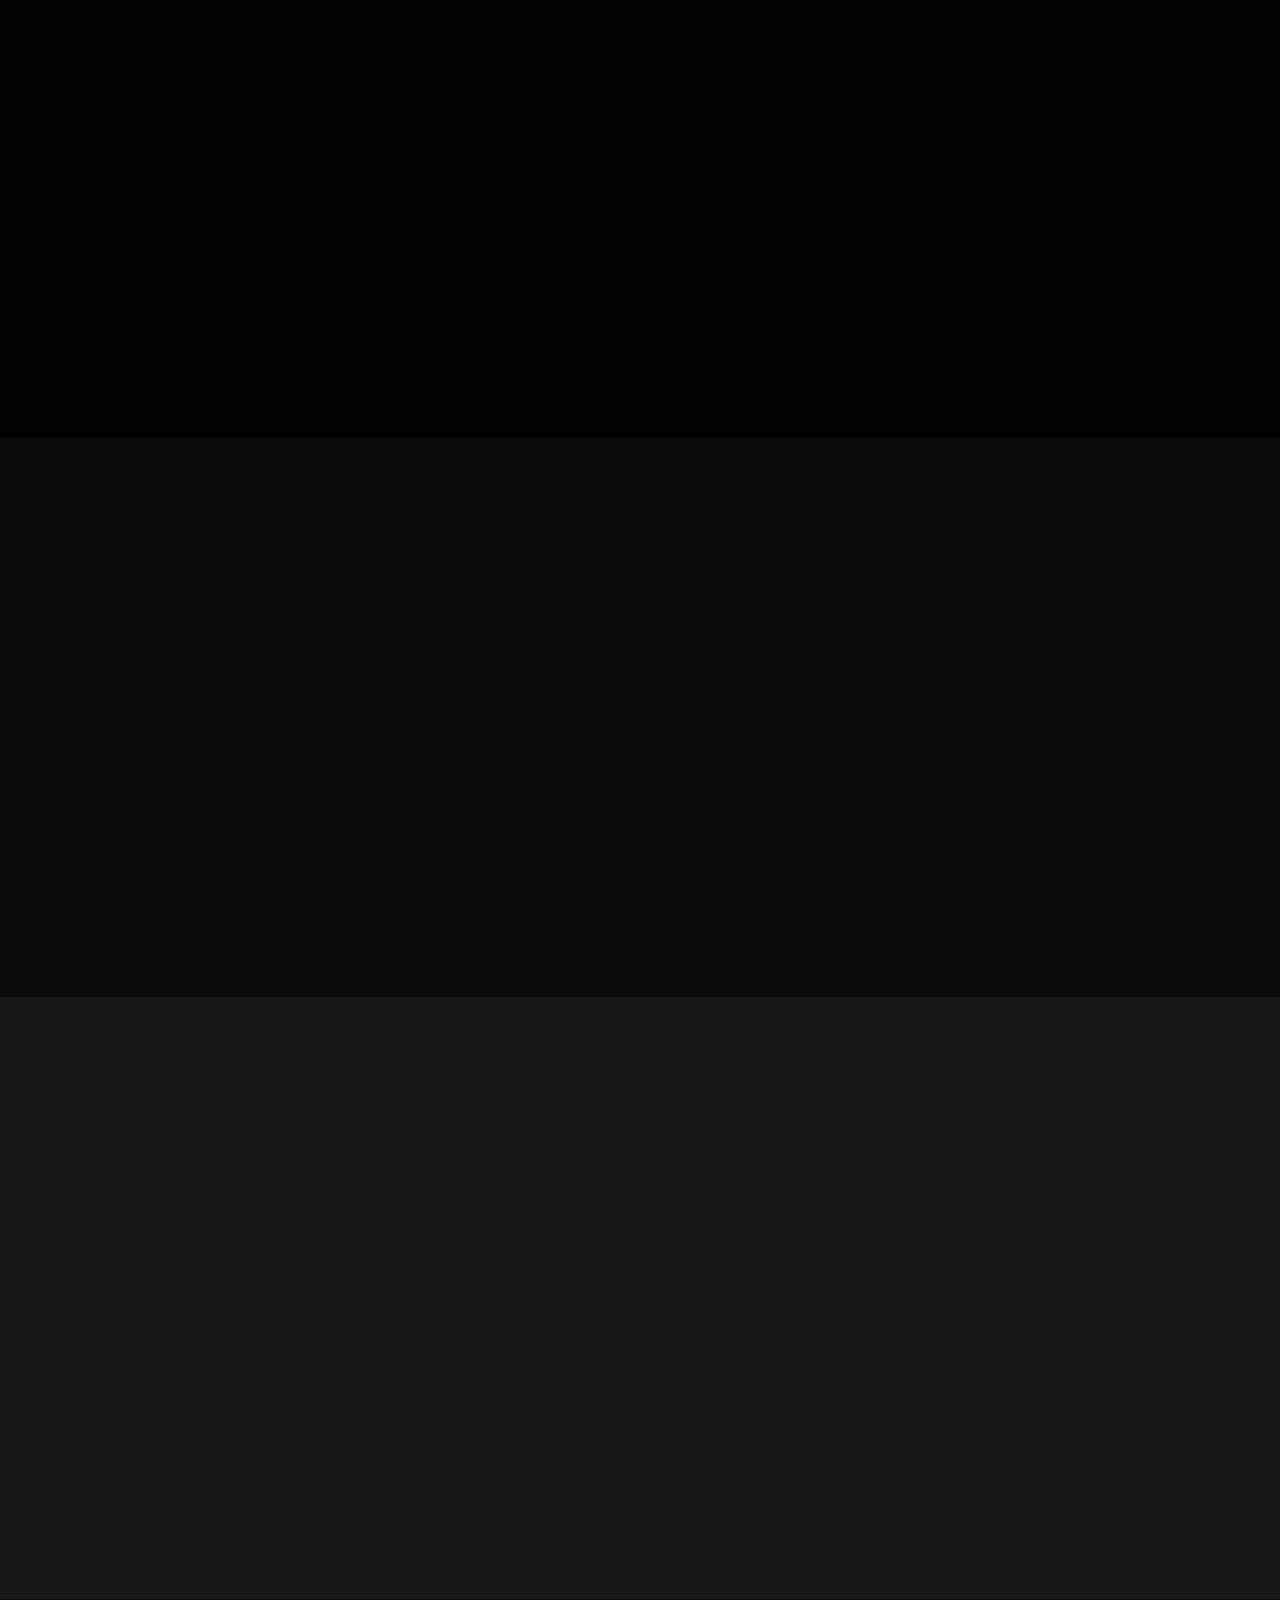
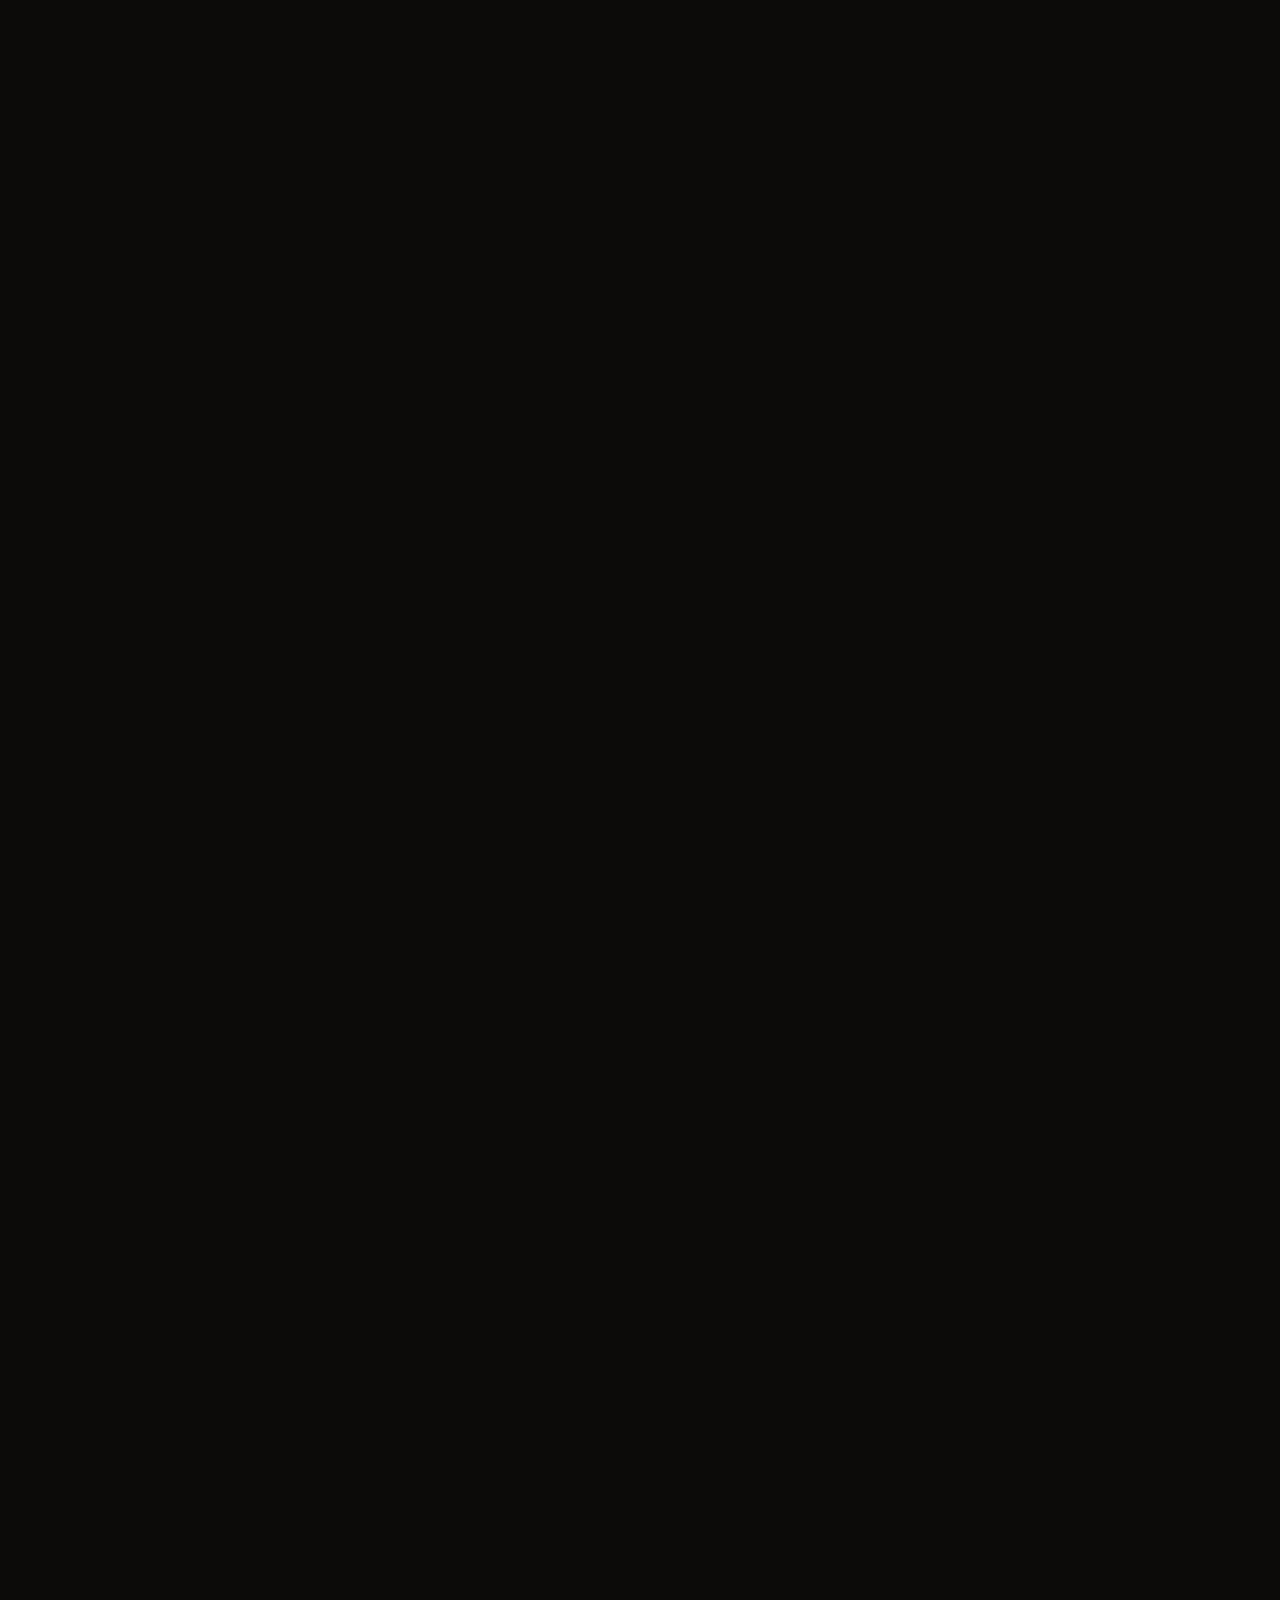
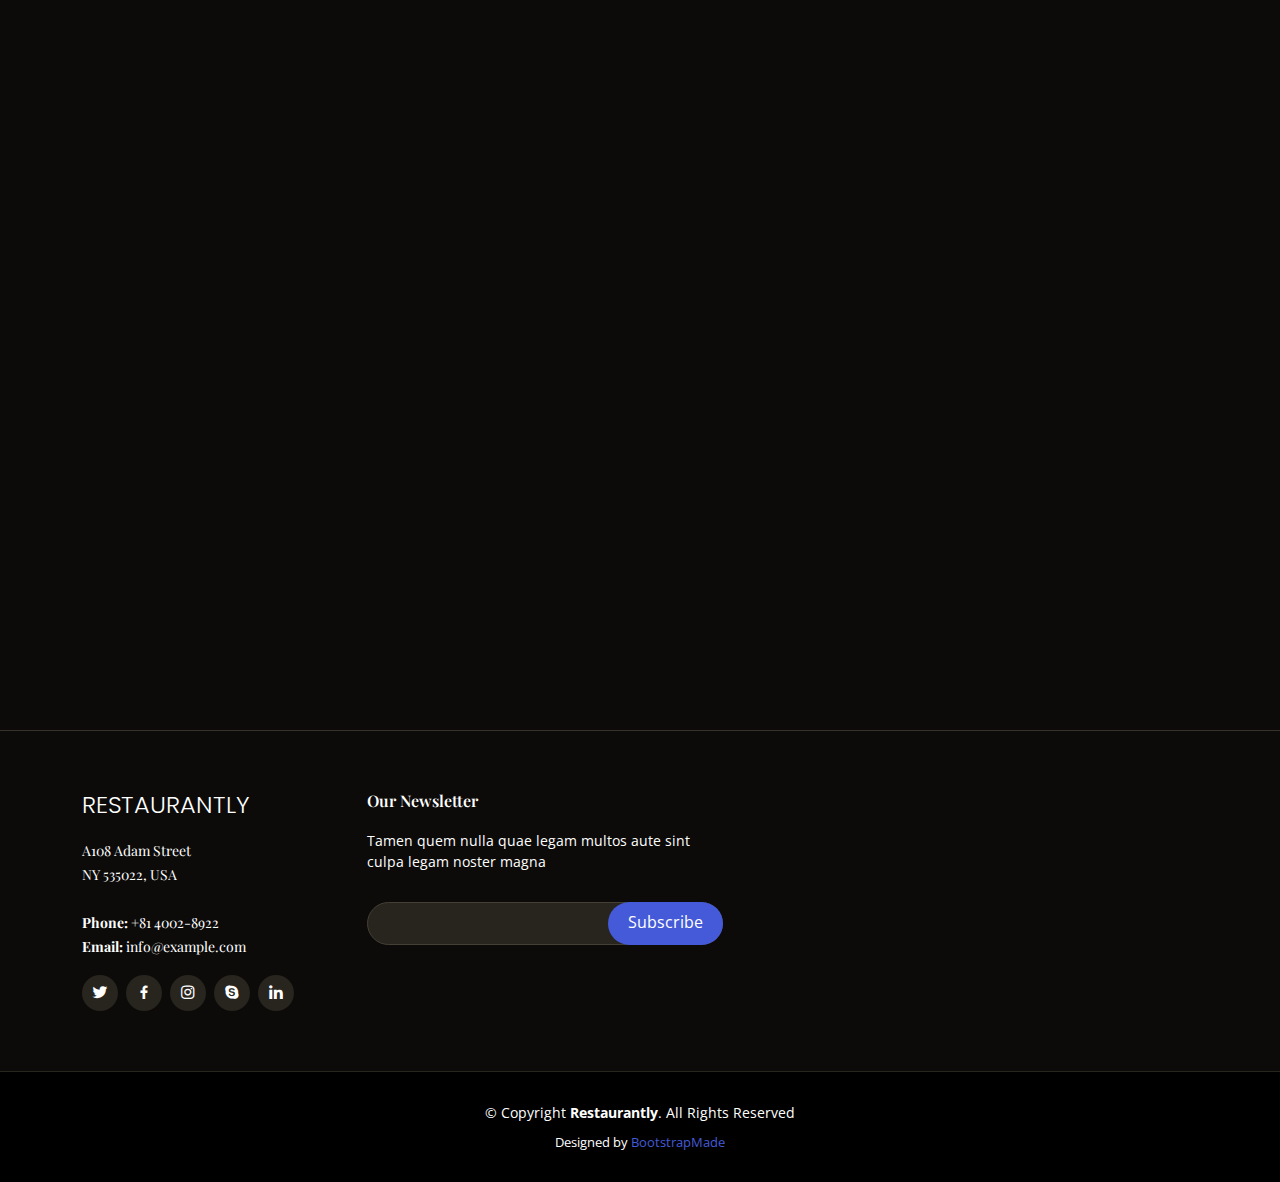
==== commit ee8d968b: "atualizações" ====
--- a/index.html
+++ b/index.html
@@ -69,7 +69,6 @@
                     <li><a class="nav-link scrollto active" href="#hero">Início</a></li>
                     <li><a class="nav-link scrollto" href="#about">Sobre</a></li>
                     <li><a class="nav-link scrollto" href="#menu">Cardápio</a></li>
-                    <li><a class="nav-link scrollto" href="#specials">Especiais</a></li>
                     <li><a class="nav-link scrollto" href="#events">Eventos</a></li>
                     <li><a class="nav-link scrollto" href="#chefs">Chefs</a></li>
                     <li><a class="nav-link scrollto" href="#gallery">Galeria</a></li>
@@ -94,9 +93,7 @@
                         <a href="#book-a-table" class="btn-book animated fadeInUp scrollto">Reserve uma Mesa</a>
                     </div>
                 </div>
-                <div class="col-lg-4 d-flex align-items-center justify-content-center position-relative" data-aos="zoom-in" data-aos-delay="200">
-                    <a href="https://www.youtube.com/watch?v=u6BOC7CDUTQ" class="glightbox play-btn"></a>
-                </div>
+                
 
             </div>
         </div>
@@ -392,7 +389,7 @@
       <div class="container" data-aos="fade-up">
 
         <div class="section-title">
-          <h2>Testimonials</h2>
+          <h2>Avaliações</h2>
           <p>Oque estão comentando por aí de nós?</p>
         </div>
 
@@ -734,28 +731,7 @@
             </div>
           </div>
 
-          <div class="col-lg-2 col-md-6 footer-links">
-            <h4>Useful Links</h4>
-            <ul>
-              <li><i class="bx bx-chevron-right"></i> <a href="#">Home</a></li>
-              <li><i class="bx bx-chevron-right"></i> <a href="#">About us</a></li>
-              <li><i class="bx bx-chevron-right"></i> <a href="#">Services</a></li>
-              <li><i class="bx bx-chevron-right"></i> <a href="#">Terms of service</a></li>
-              <li><i class="bx bx-chevron-right"></i> <a href="#">Privacy policy</a></li>
-            </ul>
-          </div>
-
-          <div class="col-lg-3 col-md-6 footer-links">
-            <h4>Our Services</h4>
-            <ul>
-              <li><i class="bx bx-chevron-right"></i> <a href="#">Web Design</a></li>
-              <li><i class="bx bx-chevron-right"></i> <a href="#">Web Development</a></li>
-              <li><i class="bx bx-chevron-right"></i> <a href="#">Product Management</a></li>
-              <li><i class="bx bx-chevron-right"></i> <a href="#">Marketing</a></li>
-              <li><i class="bx bx-chevron-right"></i> <a href="#">Graphic Design</a></li>
-            </ul>
-          </div>
-
+        
           <div class="col-lg-4 col-md-6 footer-newsletter">
             <h4>Our Newsletter</h4>
             <p>Tamen quem nulla quae legam multos aute sint culpa legam noster magna</p>
--- a/assets/css/style.css
+++ b/assets/css/style.css
@@ -515,12 +515,13 @@
   letter-spacing: 0.5px;
   text-transform: uppercase;
   display: inline-block;
-  padding: 12px 30px;
+  padding: 12px 35px;
   border-radius: 50px;
   transition: 0.3s;
   line-height: 1;
   color: white;
   border: 2px solid #445ad8;
+  margin: 10px;
 }
 
 #hero .btn-menu:hover,
@@ -529,73 +530,9 @@
   color: #fff;
 }
 
+#hero .btn-menu,
 #hero .btn-book {
   margin-left: 15px;
-}
-
-#hero .play-btn {
-  width: 94px;
-  height: 94px;
-  background: radial-gradient(#445ad8 50%, rgba(205, 164, 94, 0.4) 52%);
-  border-radius: 50%;
-  display: block;
-  position: relative;
-  overflow: hidden;
-}
-
-#hero .play-btn::after {
-  content: "";
-  position: absolute;
-  left: 50%;
-  top: 50%;
-  transform: translateX(-40%) translateY(-50%);
-  width: 0;
-  height: 0;
-  border-top: 10px solid transparent;
-  border-bottom: 10px solid transparent;
-  border-left: 15px solid #fff;
-  z-index: 100;
-  transition: all 400ms cubic-bezier(0.55, 0.055, 0.675, 0.19);
-}
-
-#hero .play-btn::before {
-  content: "";
-  position: absolute;
-  width: 120px;
-  height: 120px;
-  animation-delay: 0s;
-  animation: pulsate-btn 2s;
-  animation-direction: forwards;
-  animation-iteration-count: infinite;
-  animation-timing-function: steps;
-  opacity: 1;
-  border-radius: 50%;
-  border: 5px solid rgba(205, 164, 94, 0.7);
-  top: -15%;
-  left: -15%;
-  background: rgba(198, 16, 0, 0);
-}
-
-#hero .play-btn:hover::after {
-  border-left: 15px solid #445ad8;
-  transform: scale(20);
-}
-
-#hero .play-btn:hover::before {
-  content: "";
-  position: absolute;
-  left: 50%;
-  top: 50%;
-  transform: translateX(-40%) translateY(-50%);
-  width: 0;
-  height: 0;
-  border: none;
-  border-top: 10px solid transparent;
-  border-bottom: 10px solid transparent;
-  border-left: 15px solid #fff;
-  z-index: 200;
-  animation: none;
-  border-radius: 0;
 }
 
 @media (min-width: 1600px) {
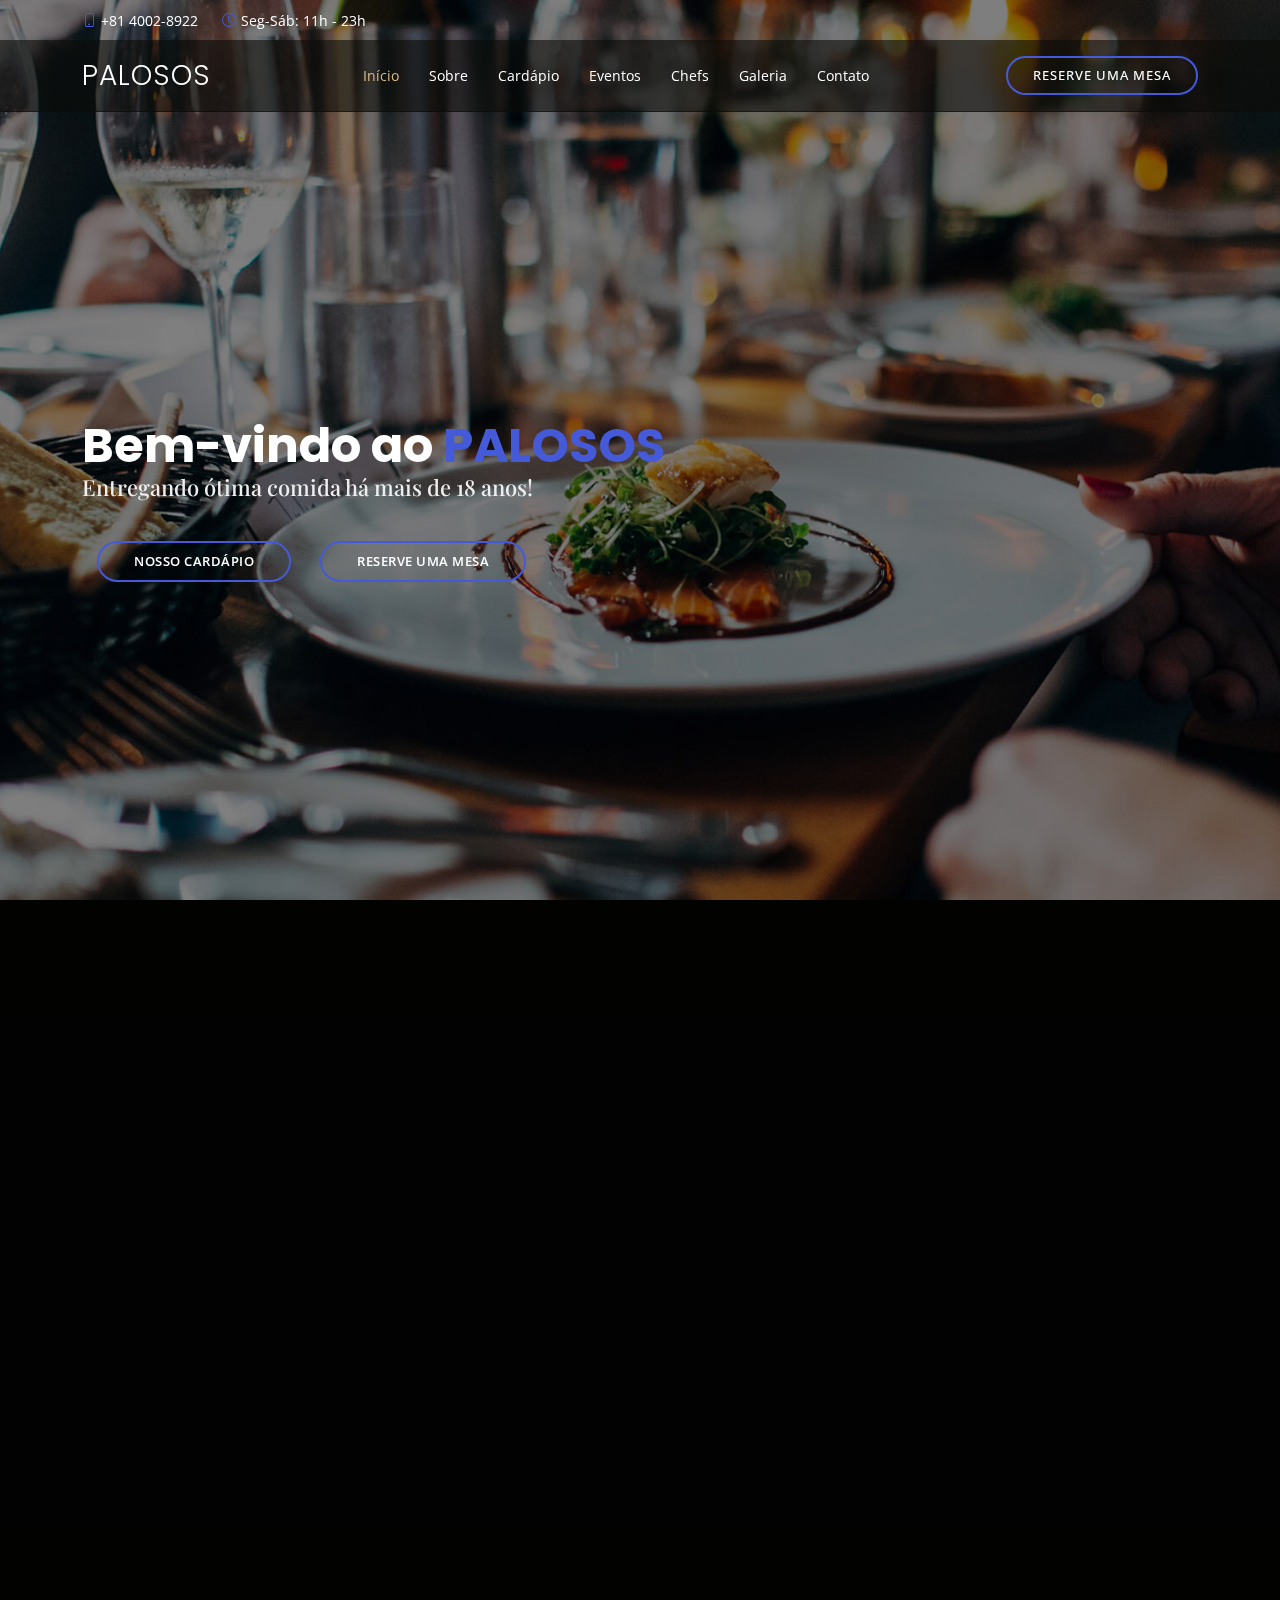
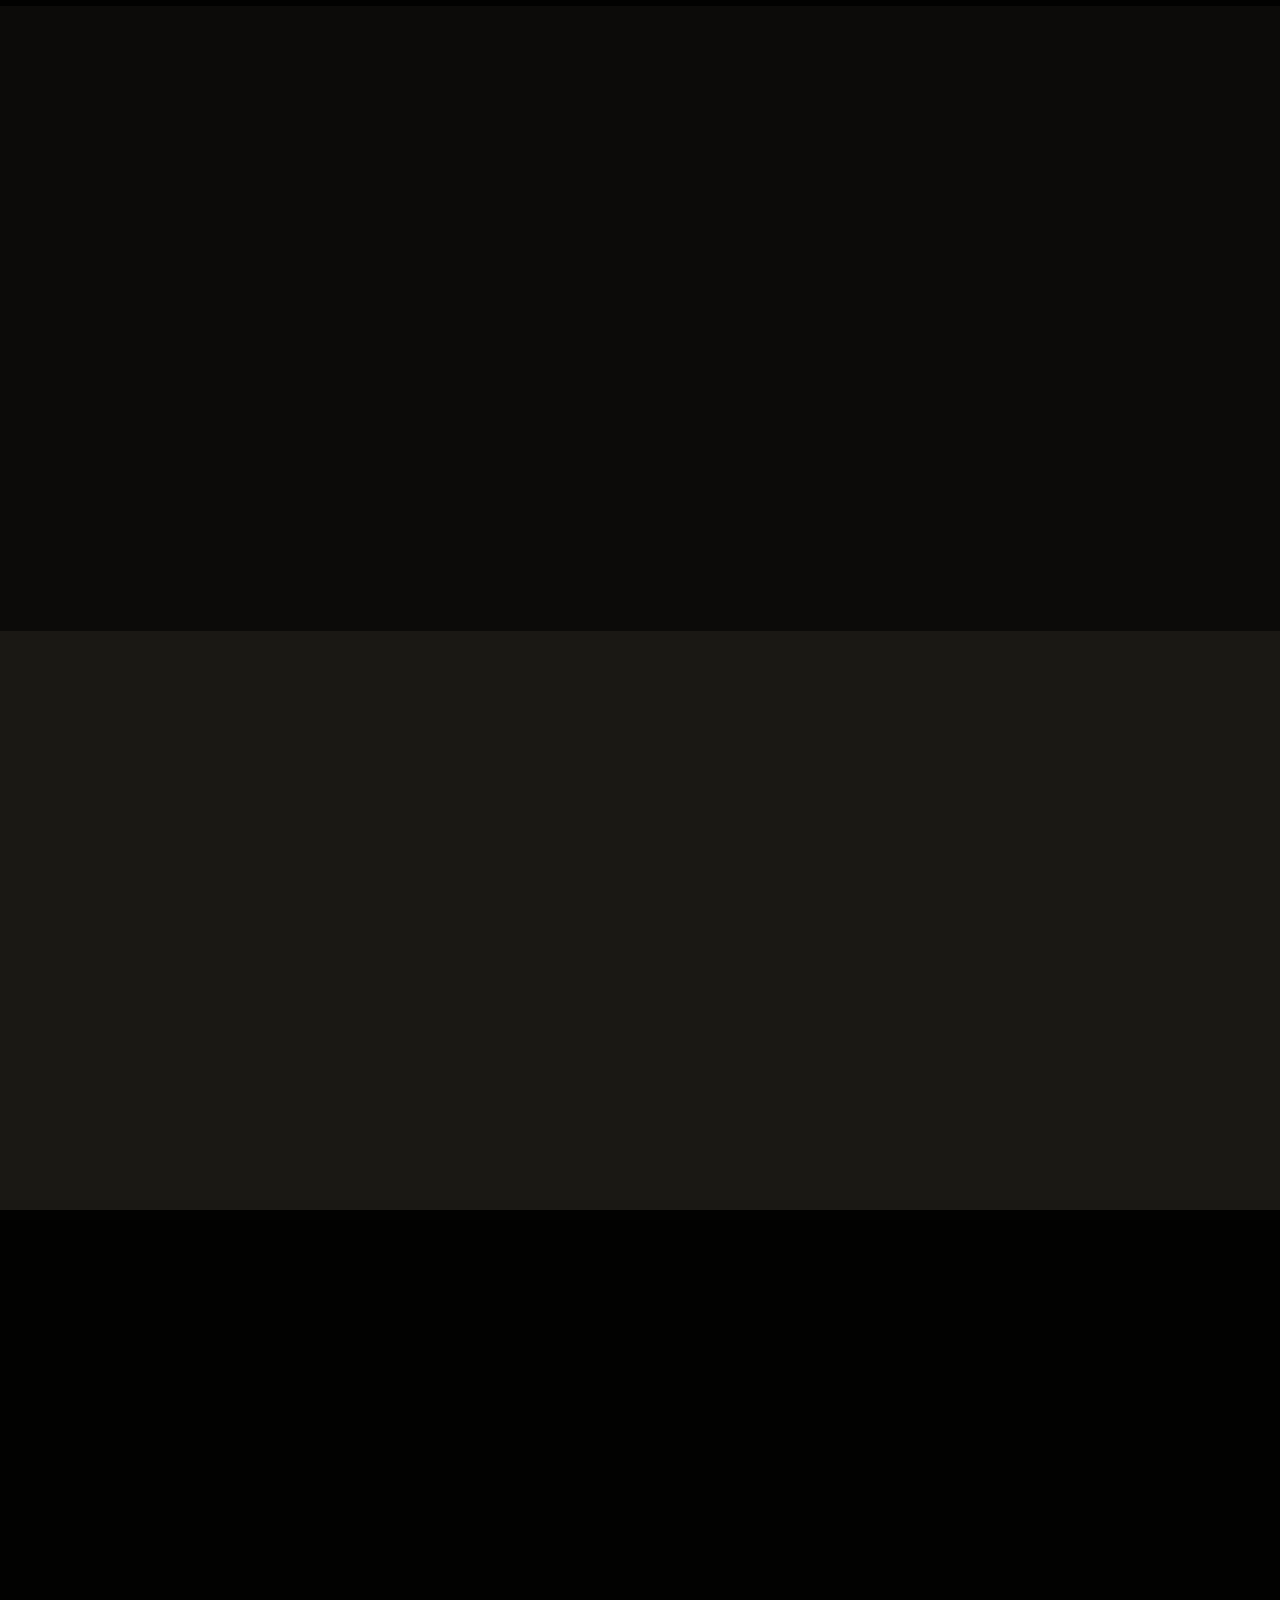
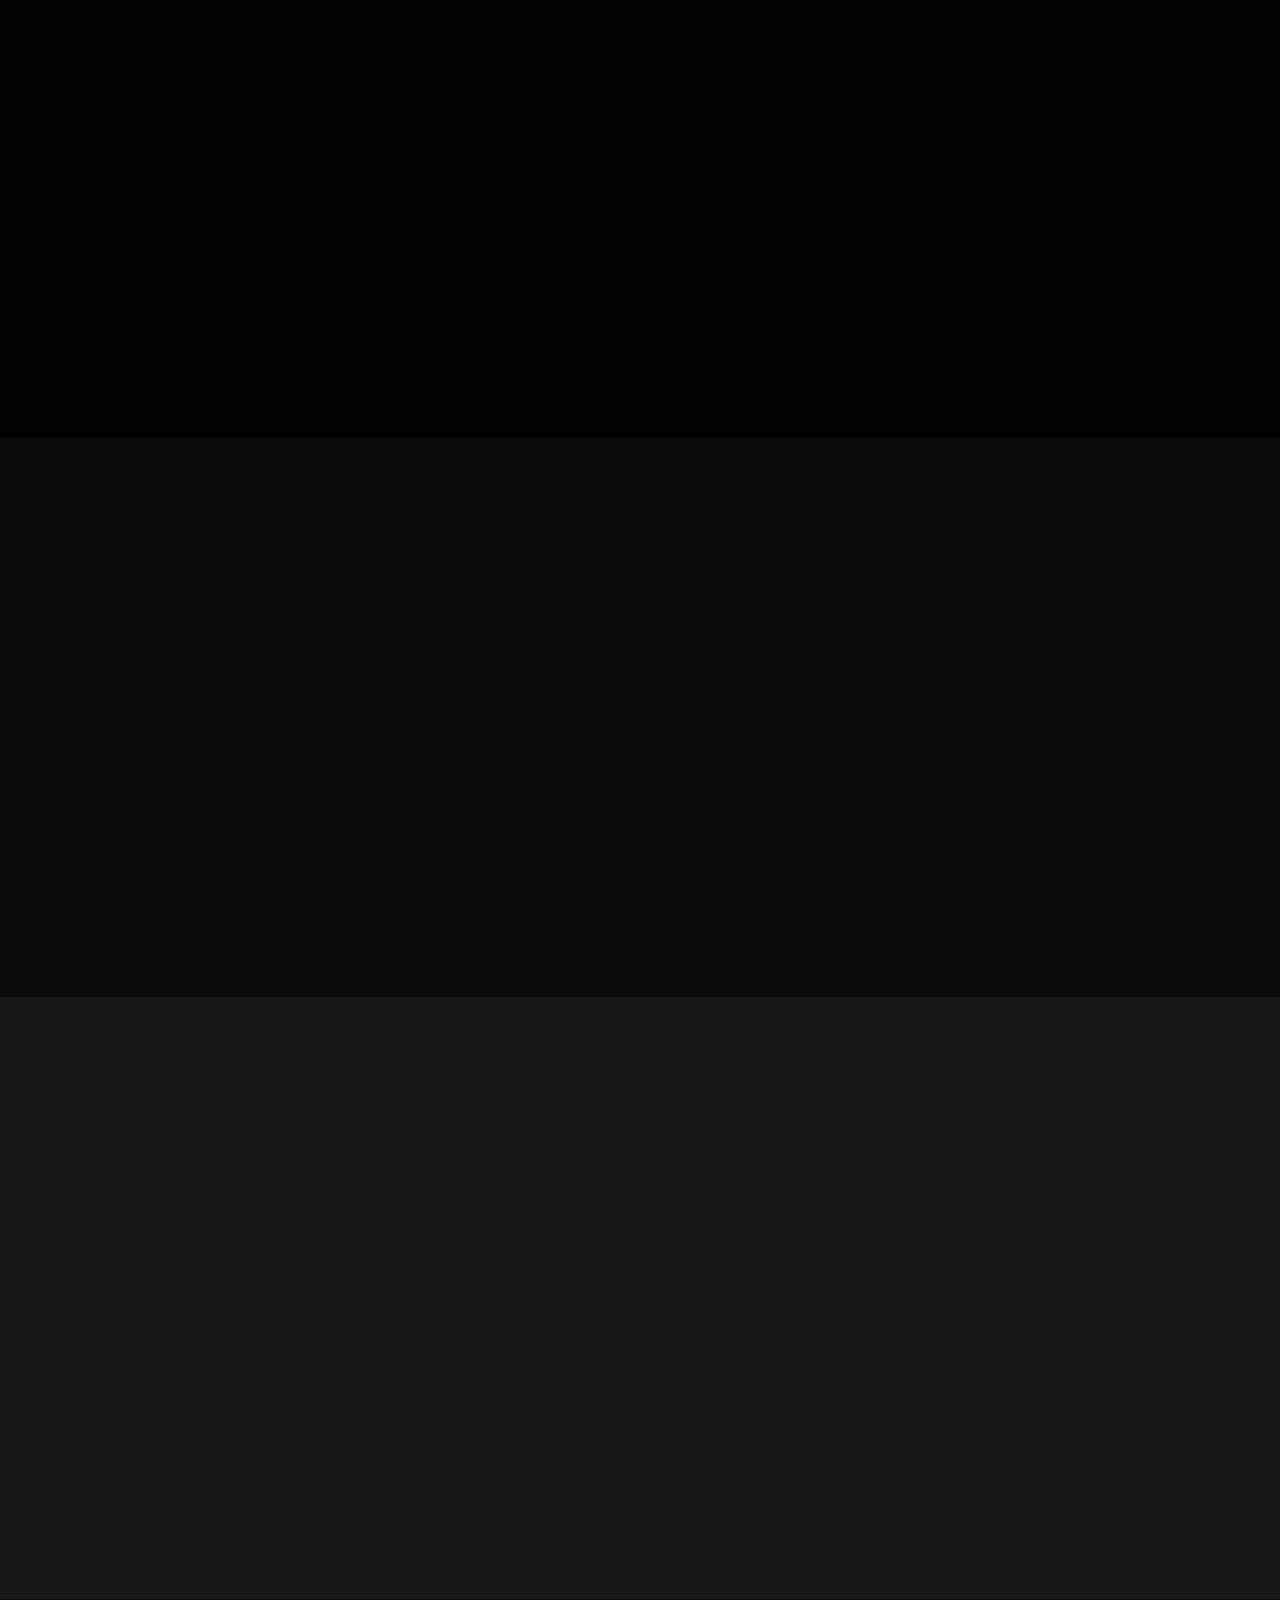
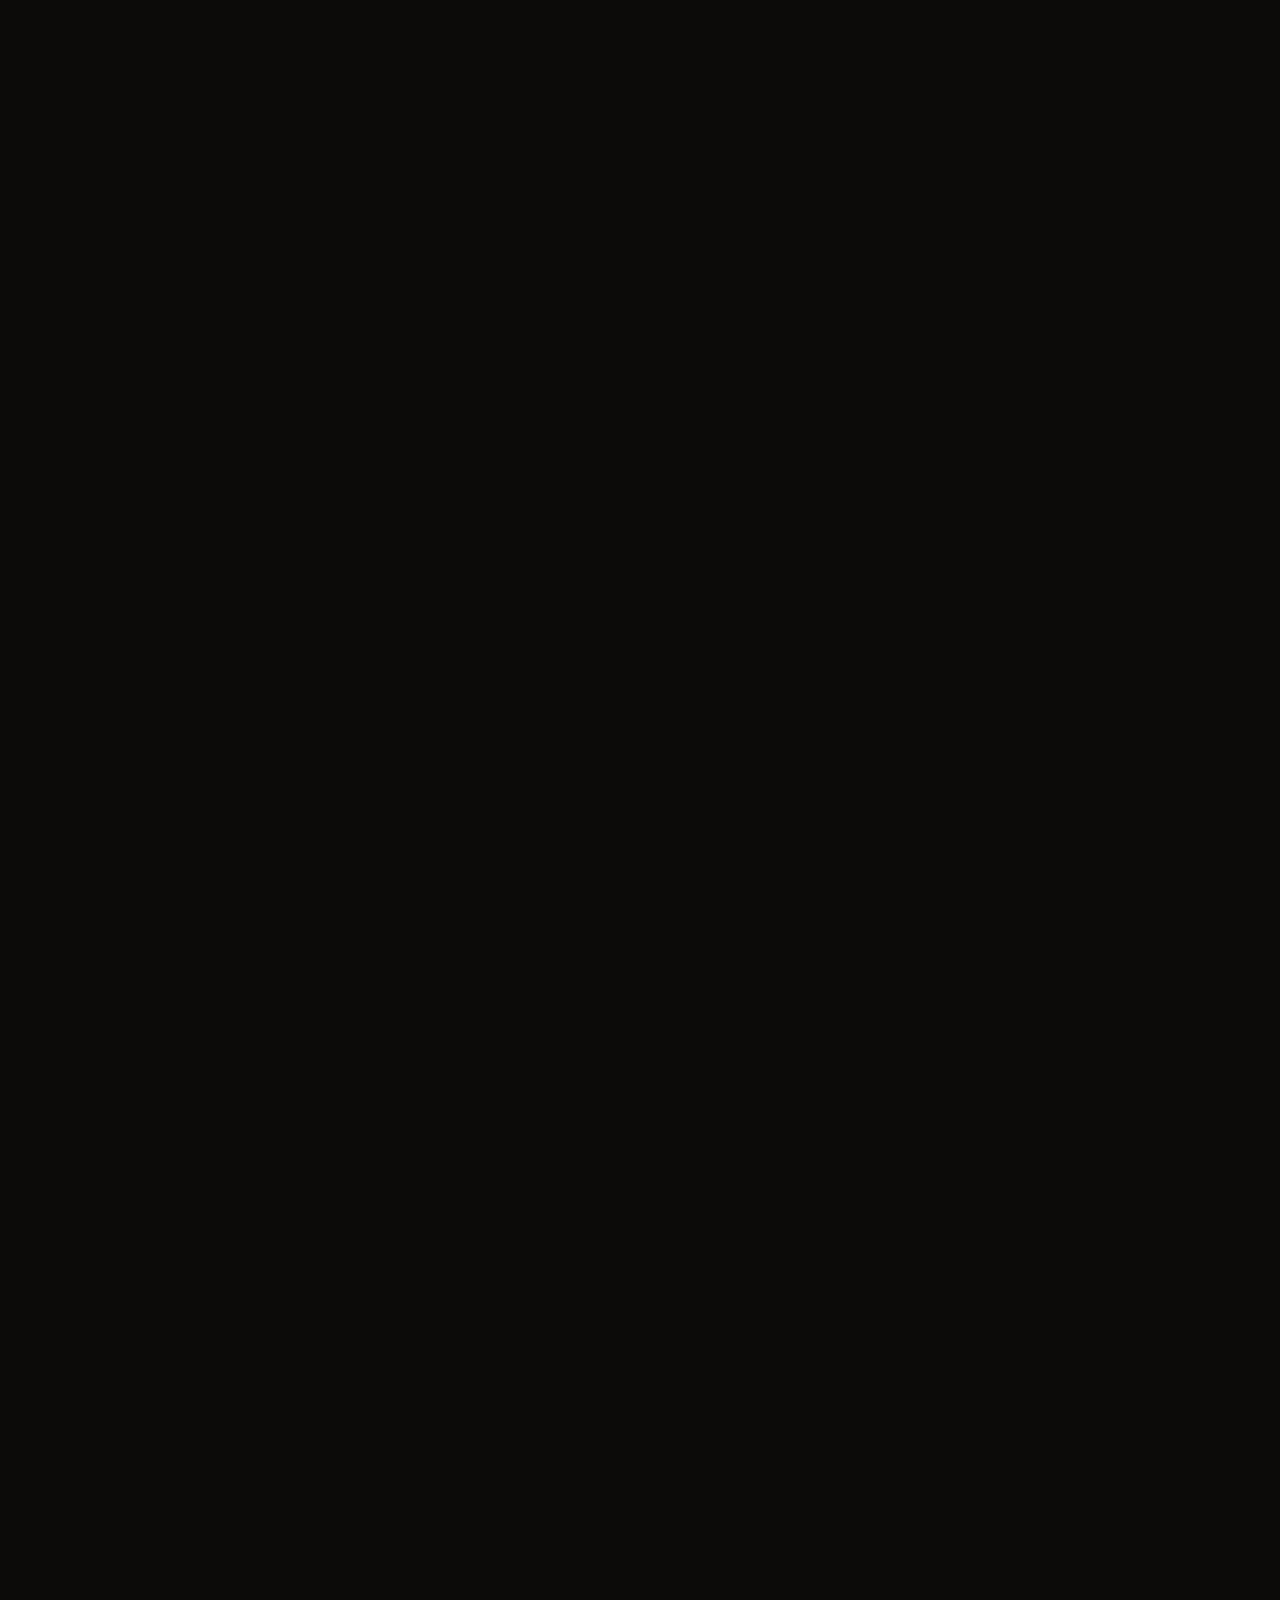
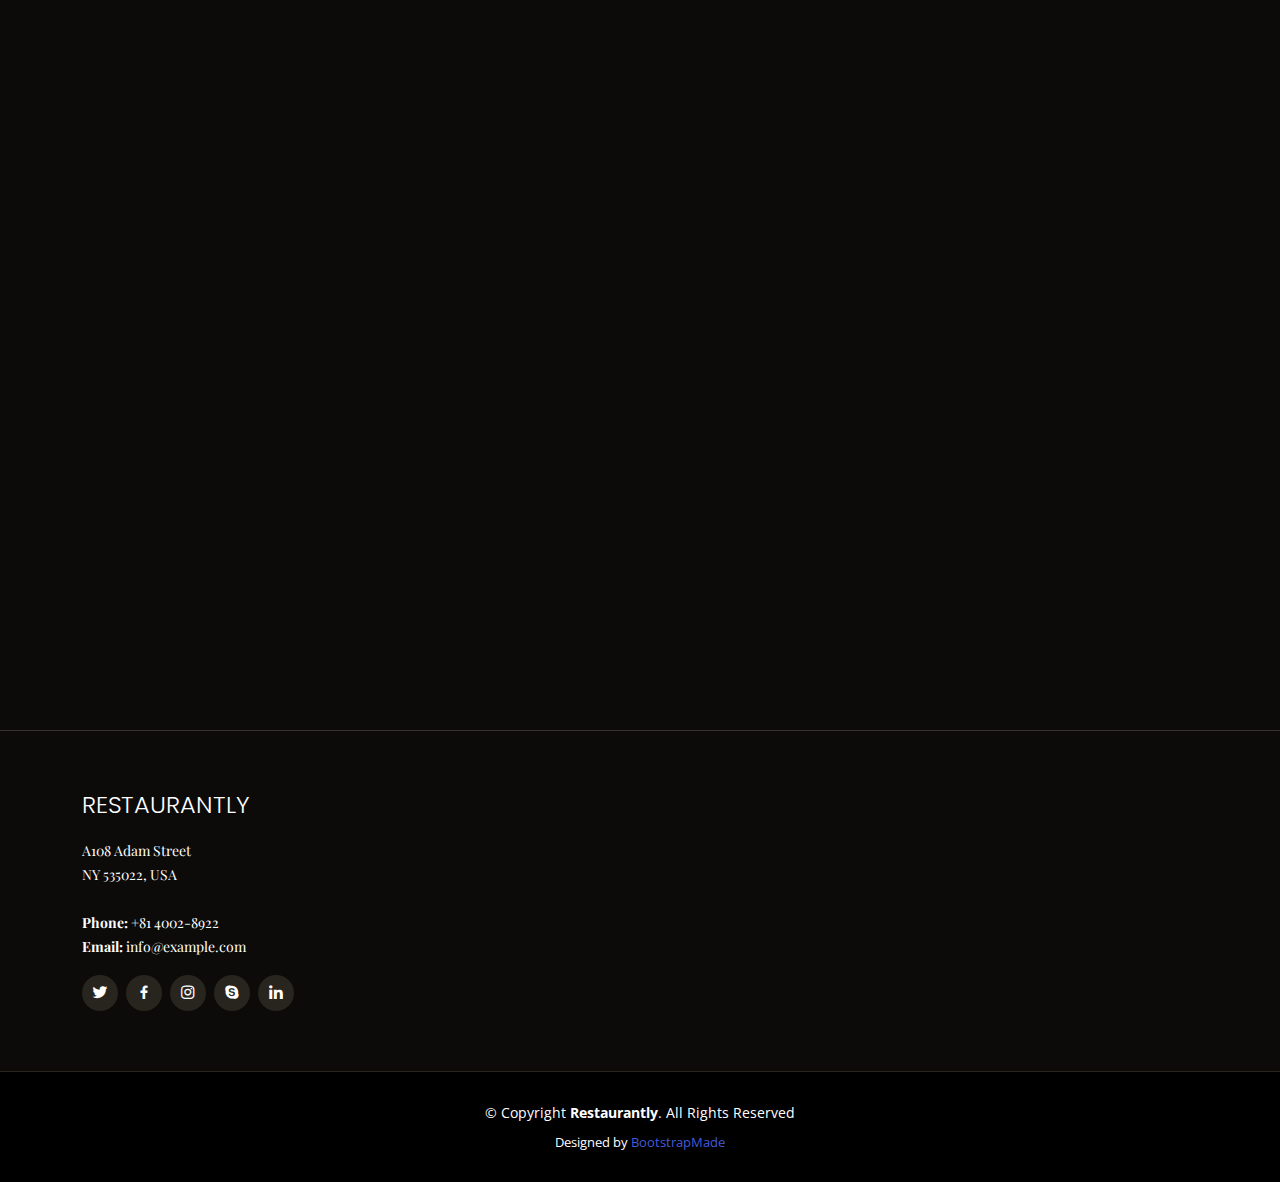
==== commit dfa9bfeb: "Update index.html" ====
--- a/index.html
+++ b/index.html
@@ -732,15 +732,7 @@
           </div>
 
         
-          <div class="col-lg-4 col-md-6 footer-newsletter">
-            <h4>Our Newsletter</h4>
-            <p>Tamen quem nulla quae legam multos aute sint culpa legam noster magna</p>
-            <form action="" method="post">
-              <input type="email" name="email"><input type="submit" value="Subscribe">
-            </form>
-
-          </div>
-
+          
         </div>
       </div>
     </div>
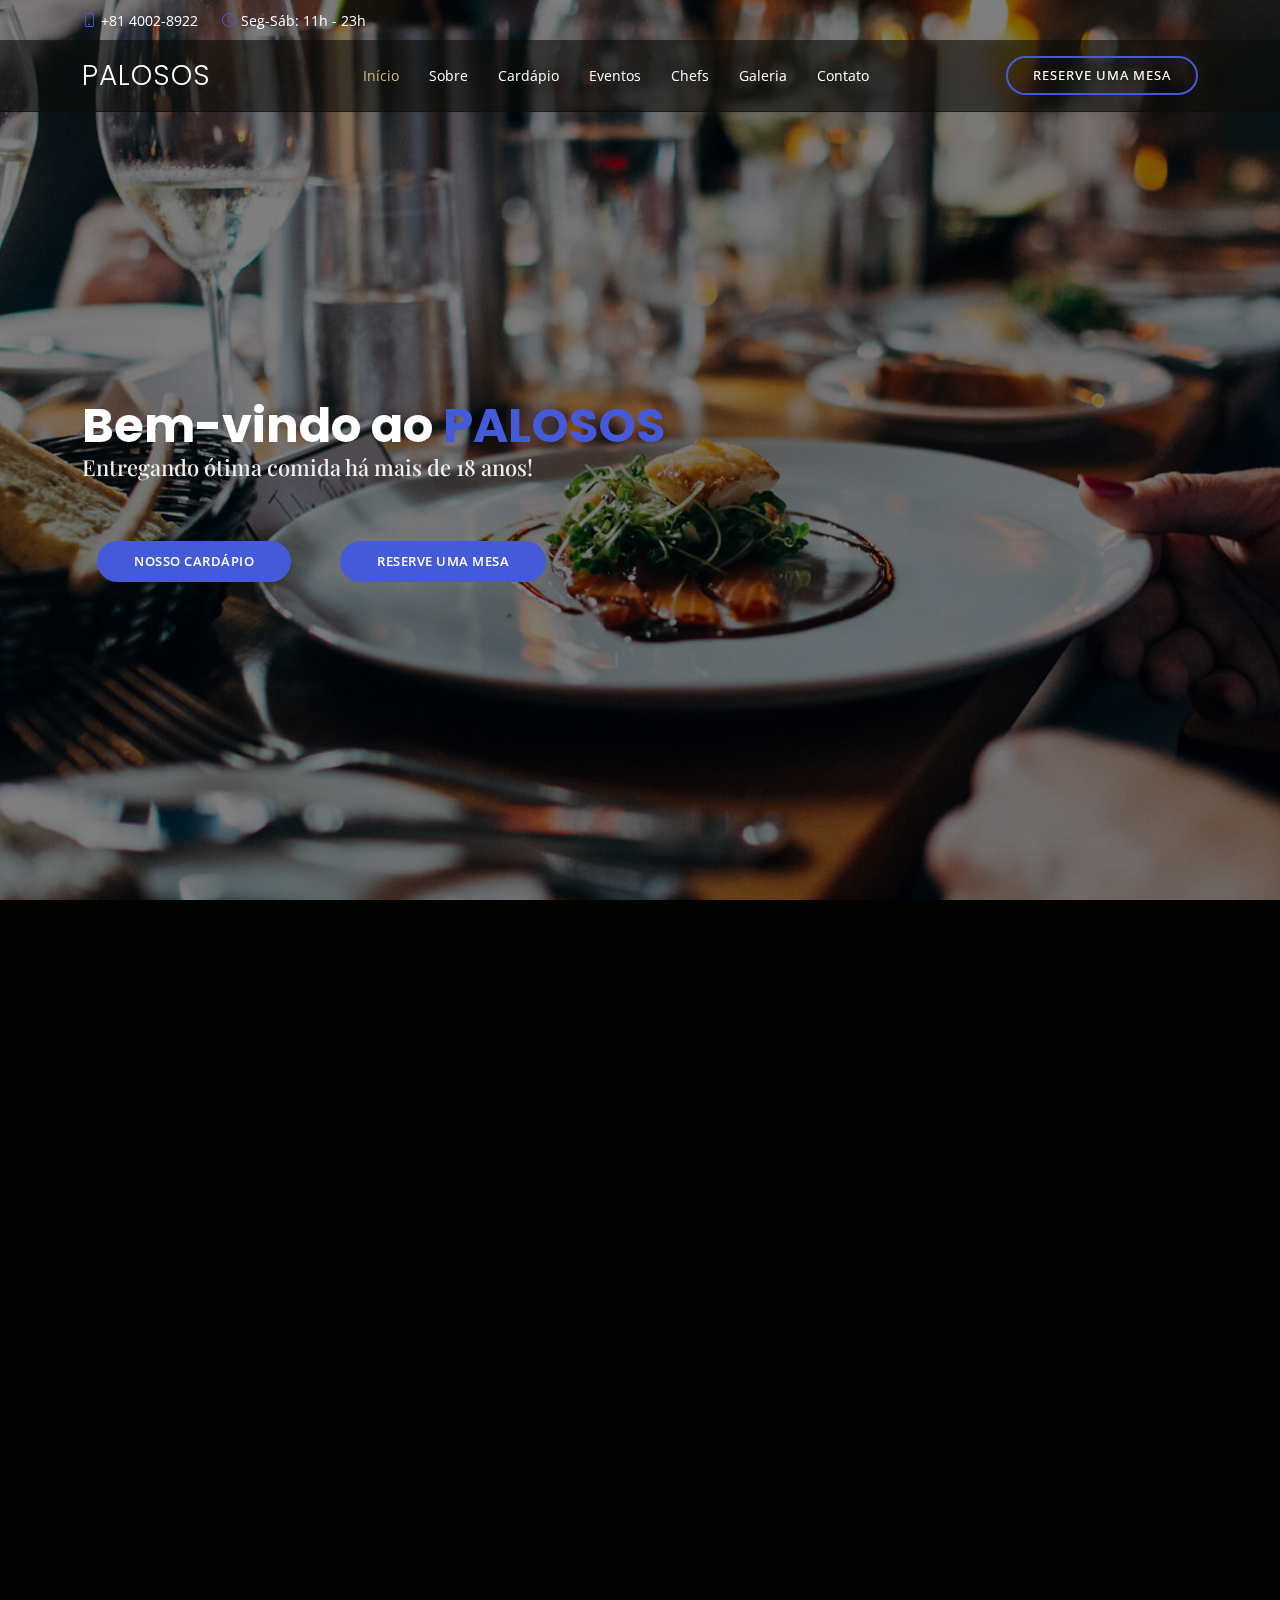
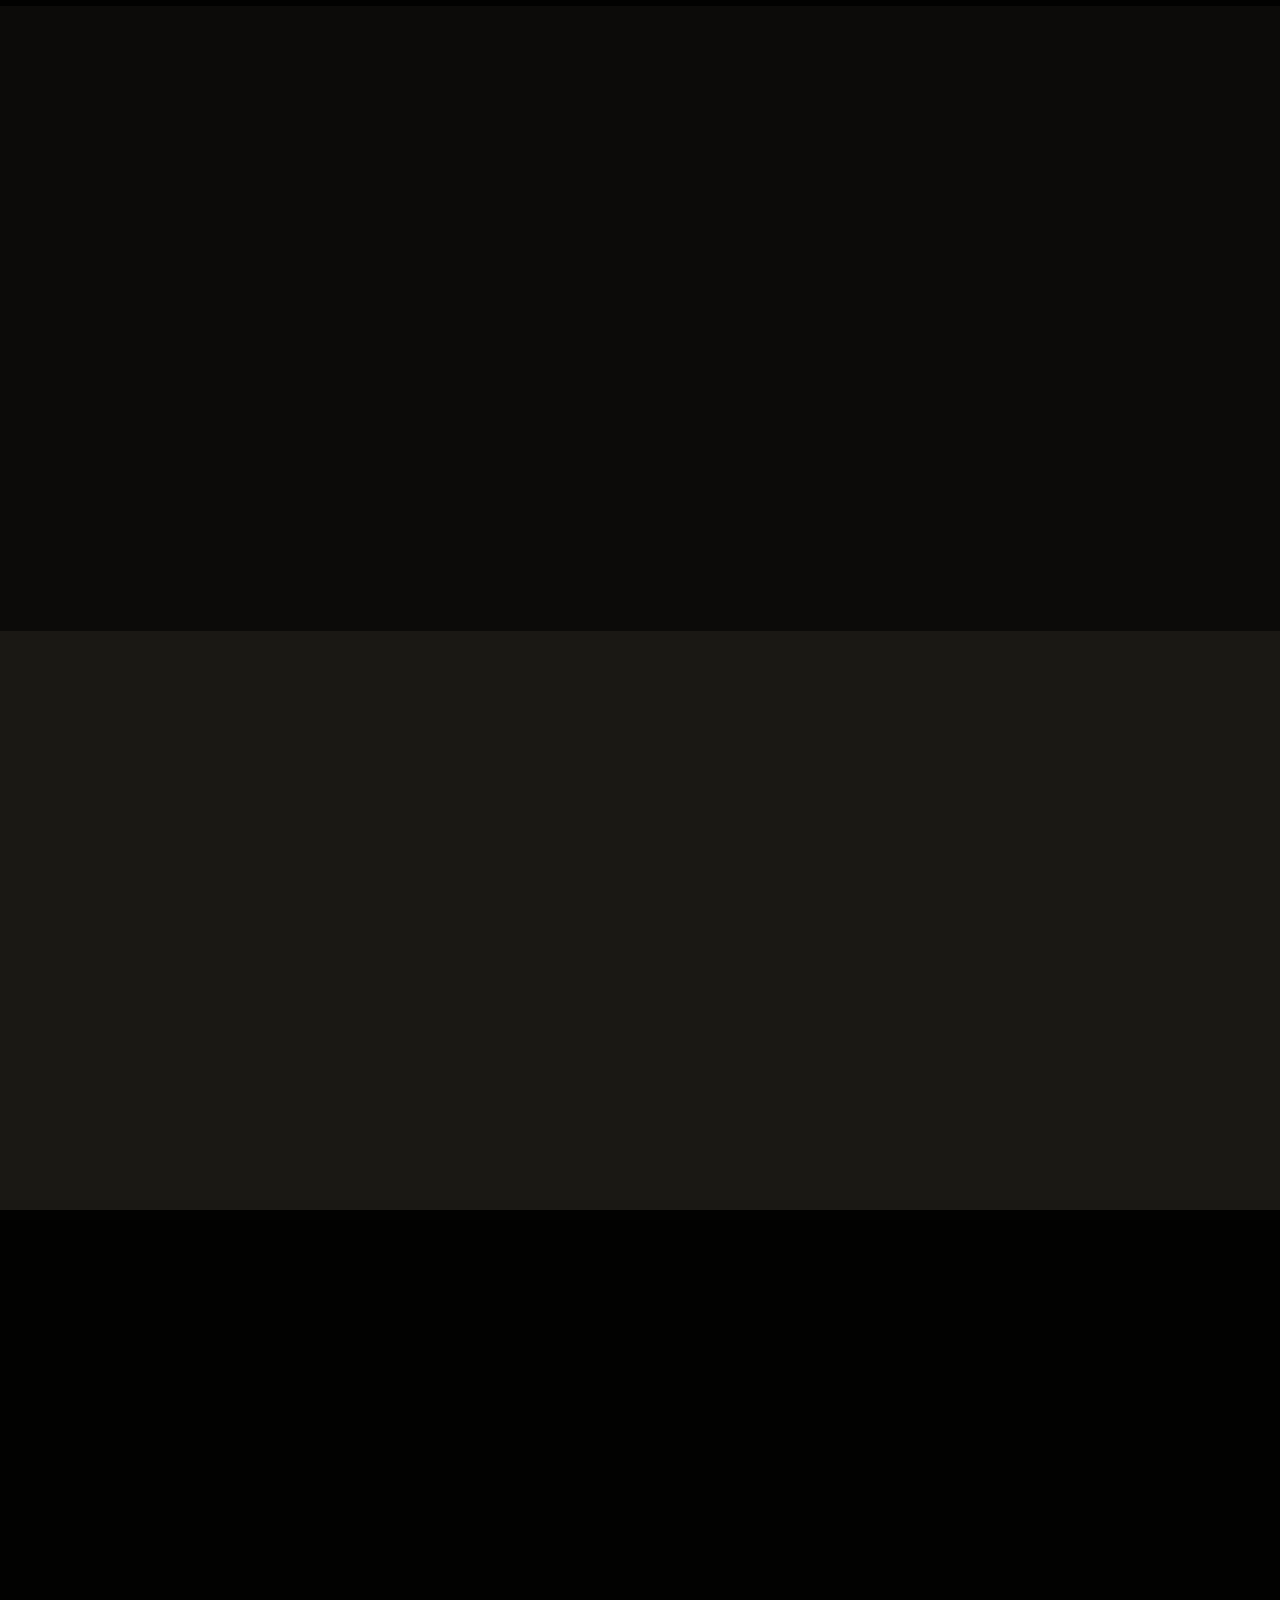
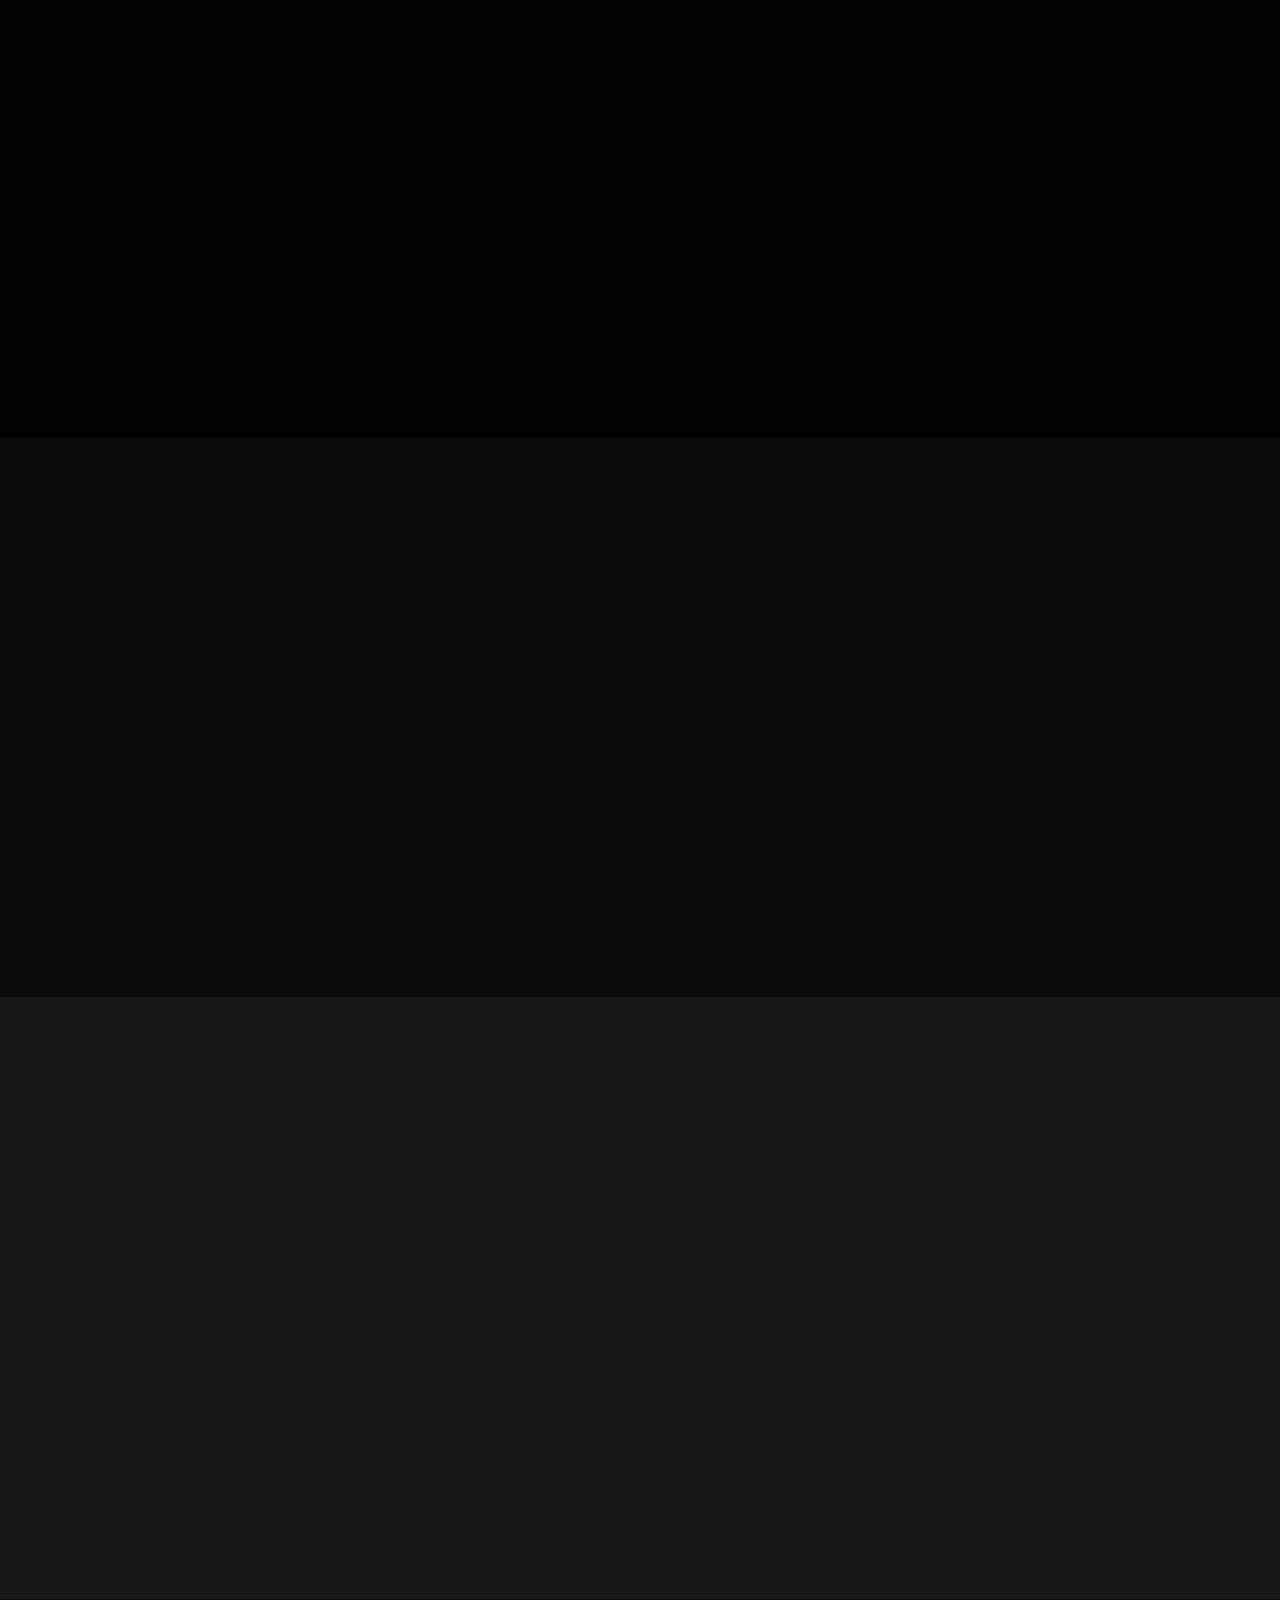
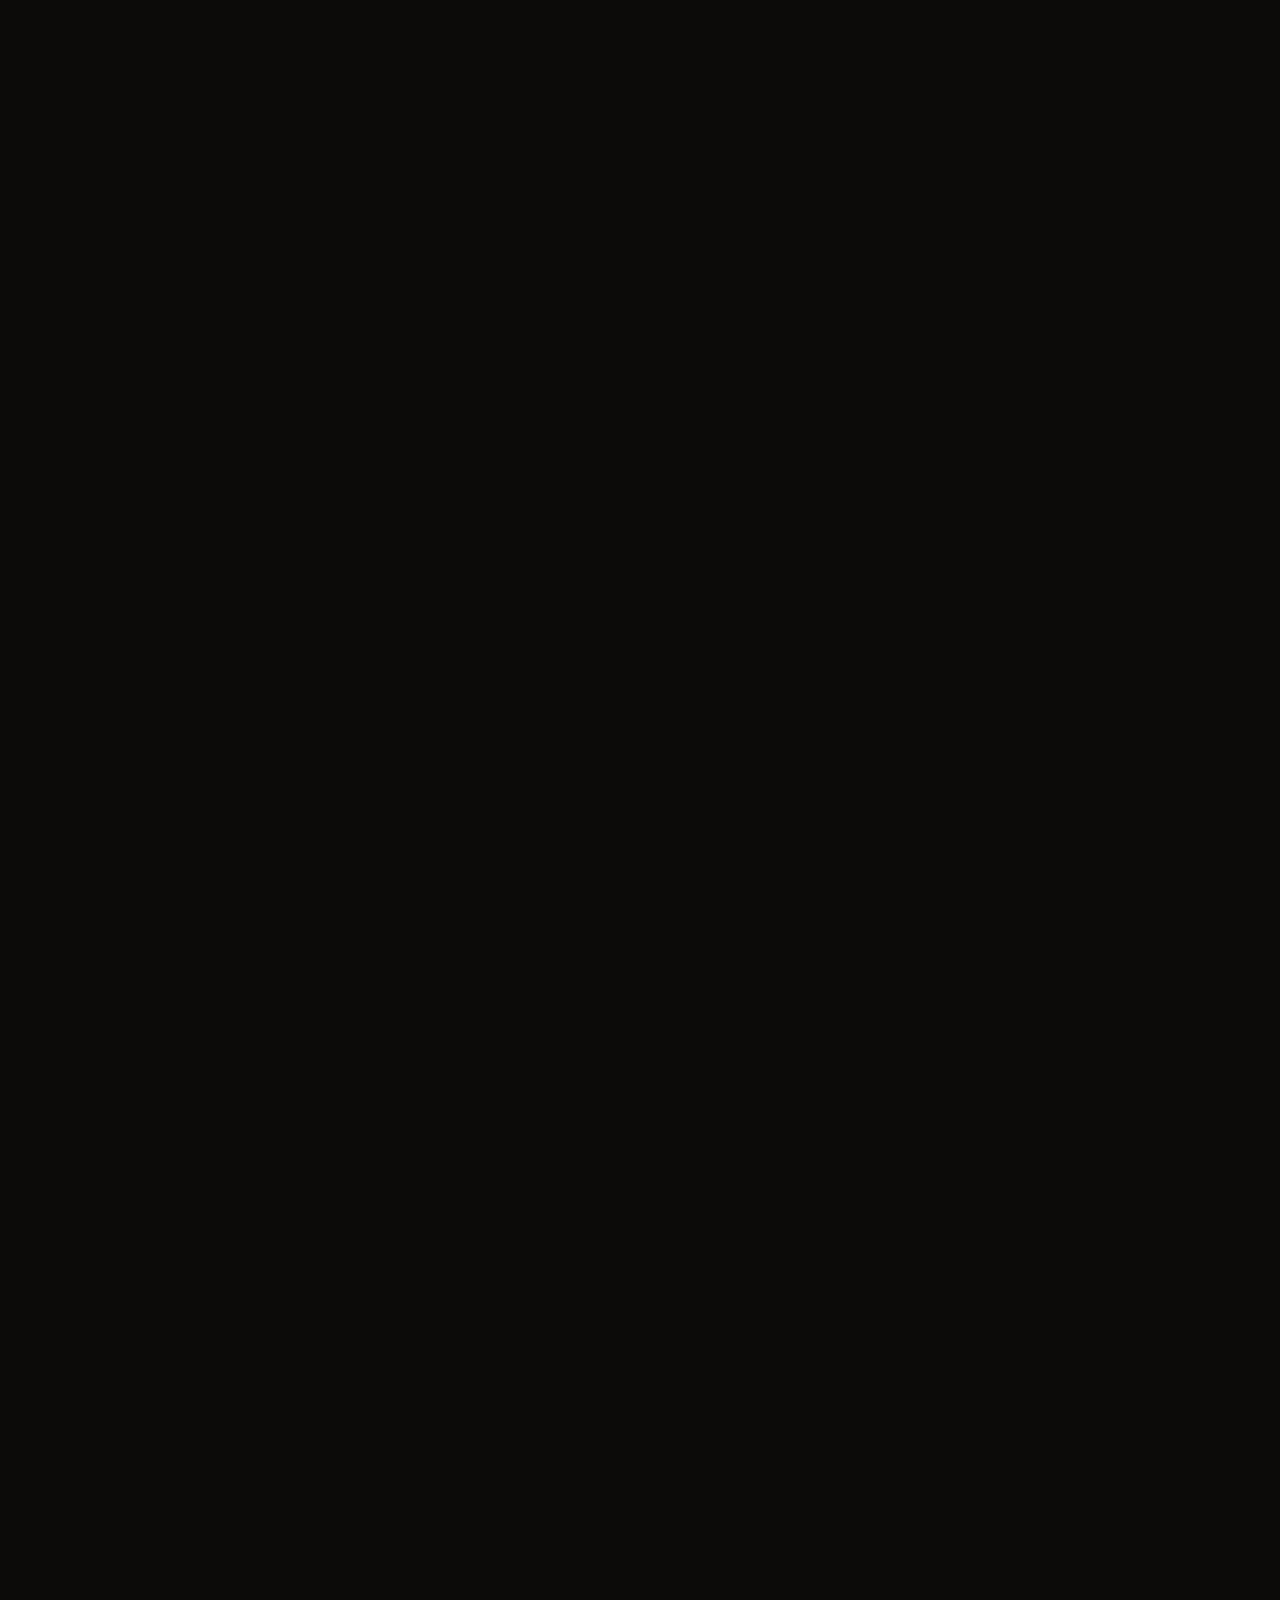
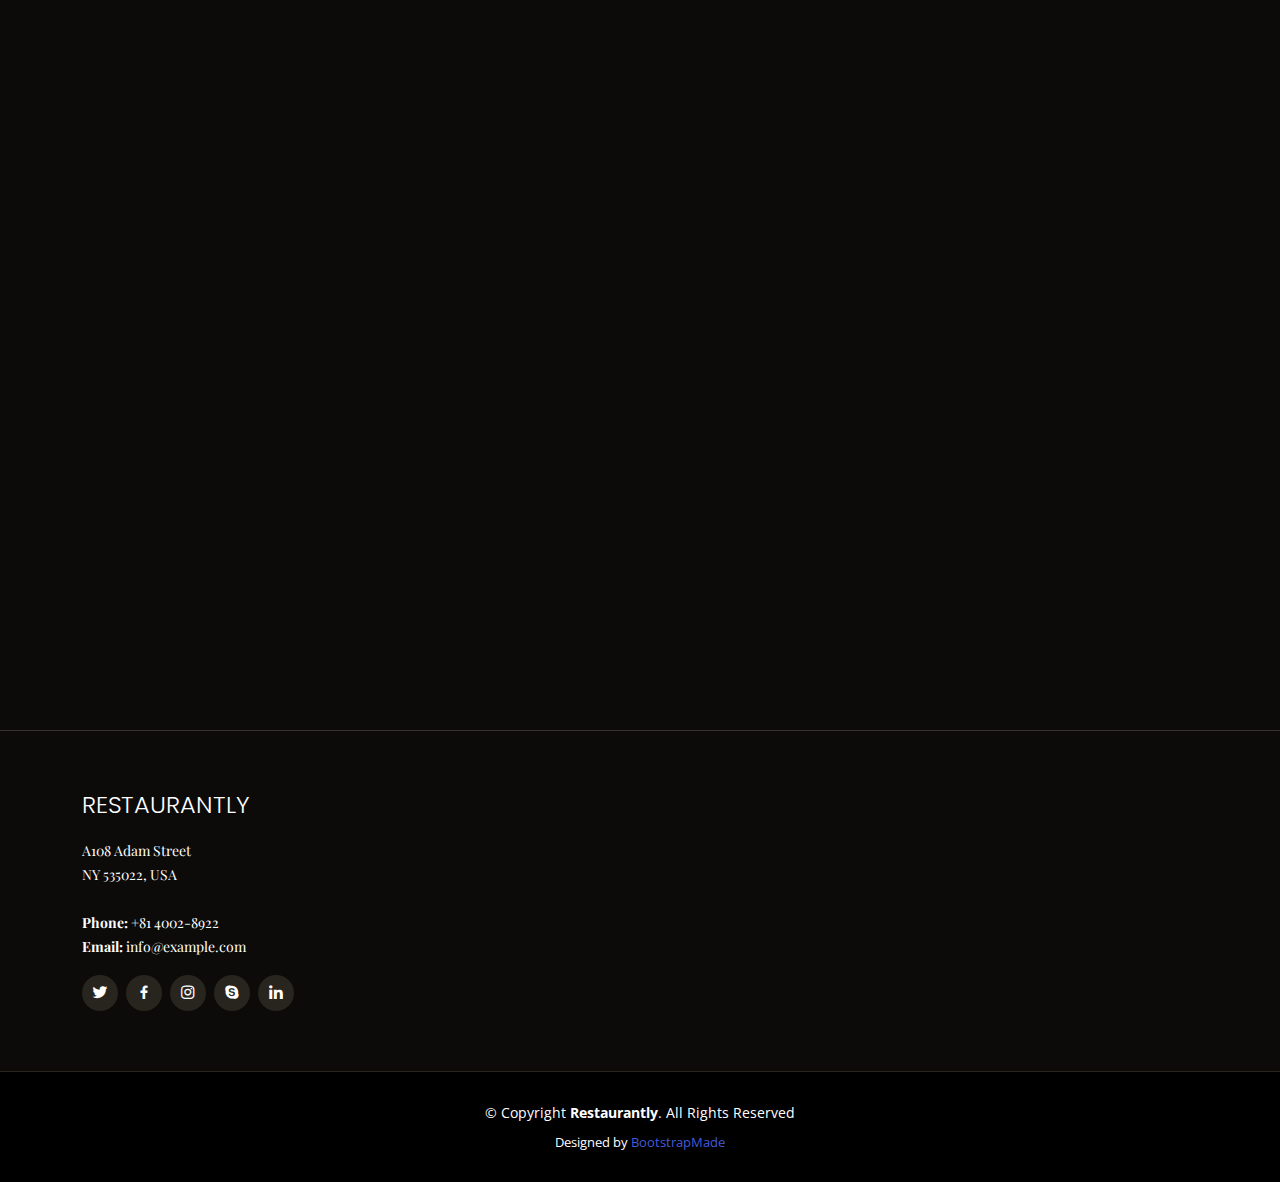
==== commit 217da756: "poise" ====
--- a/index.html
+++ b/index.html
@@ -571,10 +571,7 @@
                   <span>Master Chef</span>
                 </div>
                 <div class="social">
-                  <a href=""><i class="bi bi-twitter"></i></a>
-                  <a href=""><i class="bi bi-facebook"></i></a>
-                  <a href=""><i class="bi bi-instagram"></i></a>
-                  <a href=""><i class="bi bi-linkedin"></i></a>
+                  <a href="https://www.linkedin.com/in/guilherme-morais-3aa3291a7/"><i class="bi bi-linkedin"></i></a>
                 </div>
               </div>
             </div>
--- a/assets/css/style.css
+++ b/assets/css/style.css
@@ -511,6 +511,7 @@
 #hero .btn-menu,
 #hero .btn-book {
   font-weight: 600;
+  background-color: #445ad8;
   font-size: 13px;
   letter-spacing: 0.5px;
   text-transform: uppercase;
@@ -521,13 +522,12 @@
   line-height: 1;
   color: white;
   border: 2px solid #445ad8;
-  margin: 10px;
+  margin: 30px;
 }
 
 #hero .btn-menu:hover,
 #hero .btn-book:hover {
-  background: #445ad8;
-  color: #fff;
+ border-color: #ffffff;
 }
 
 #hero .btn-menu,
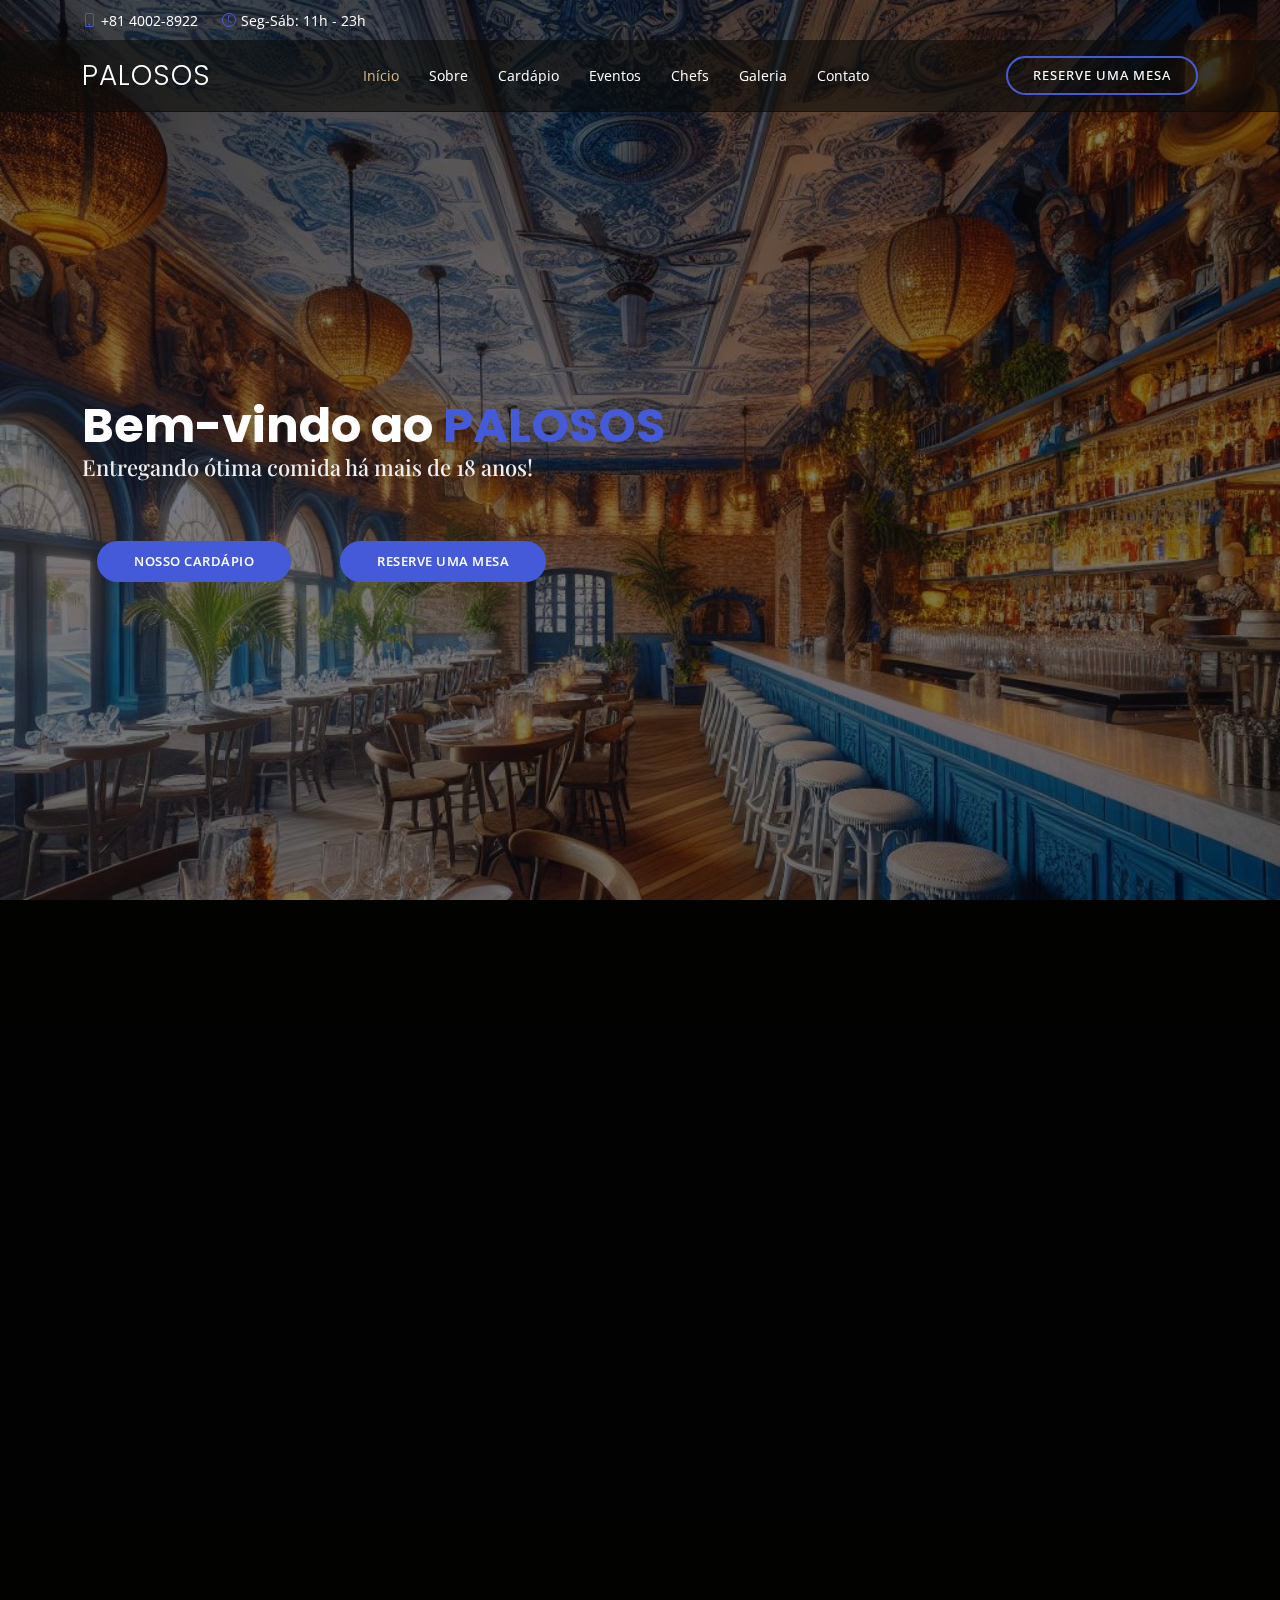
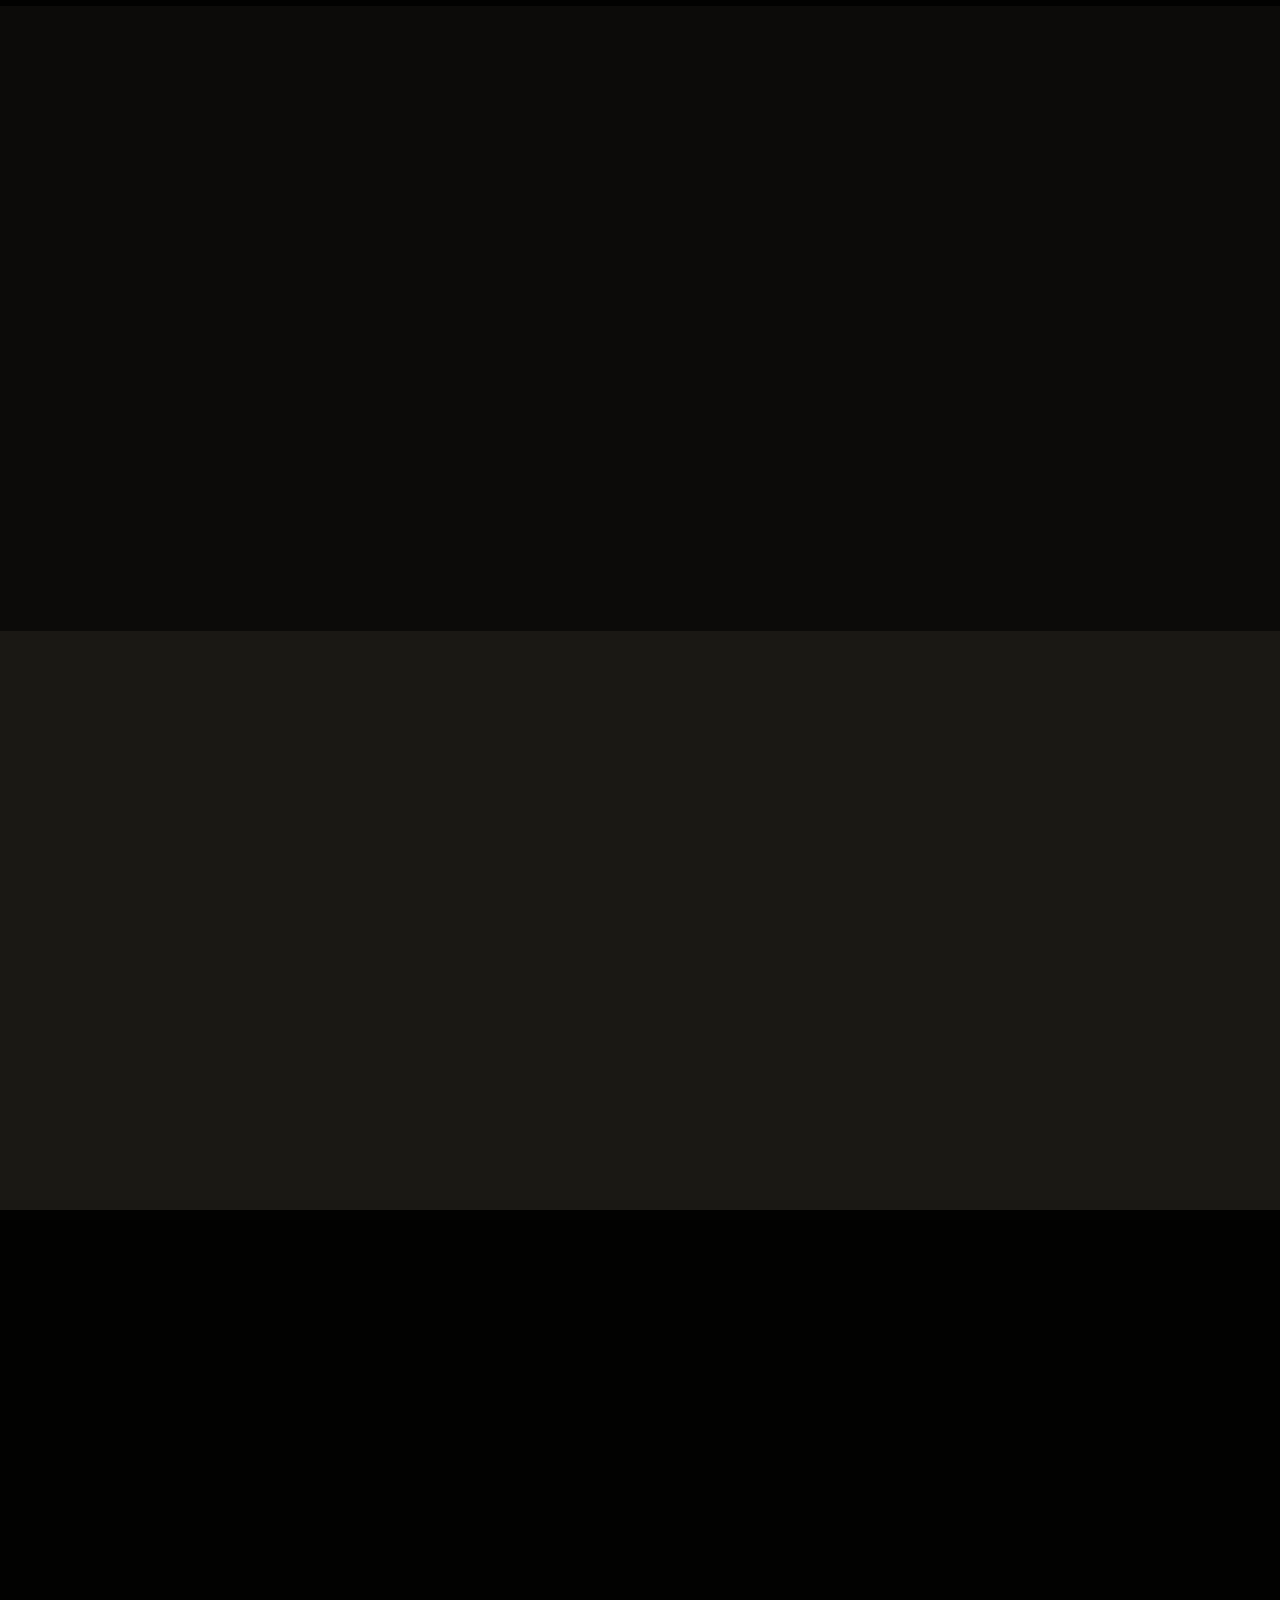
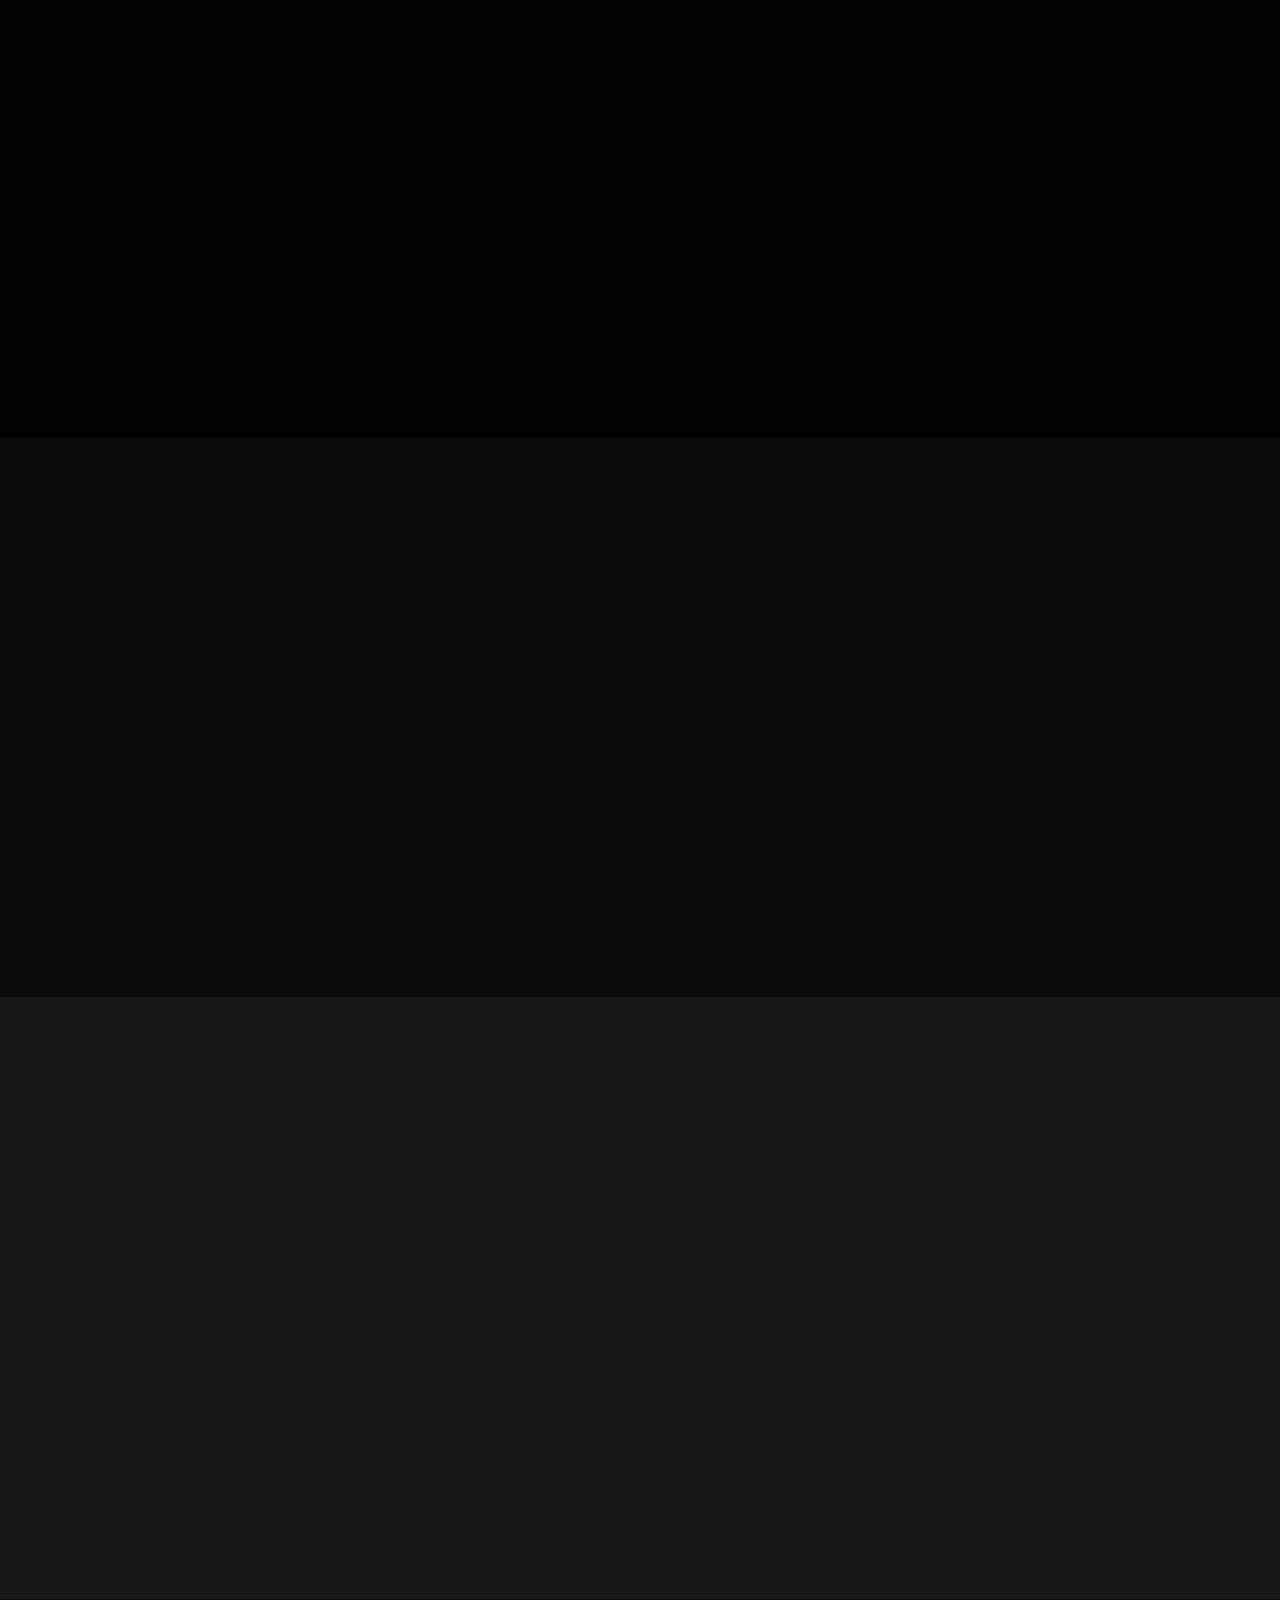
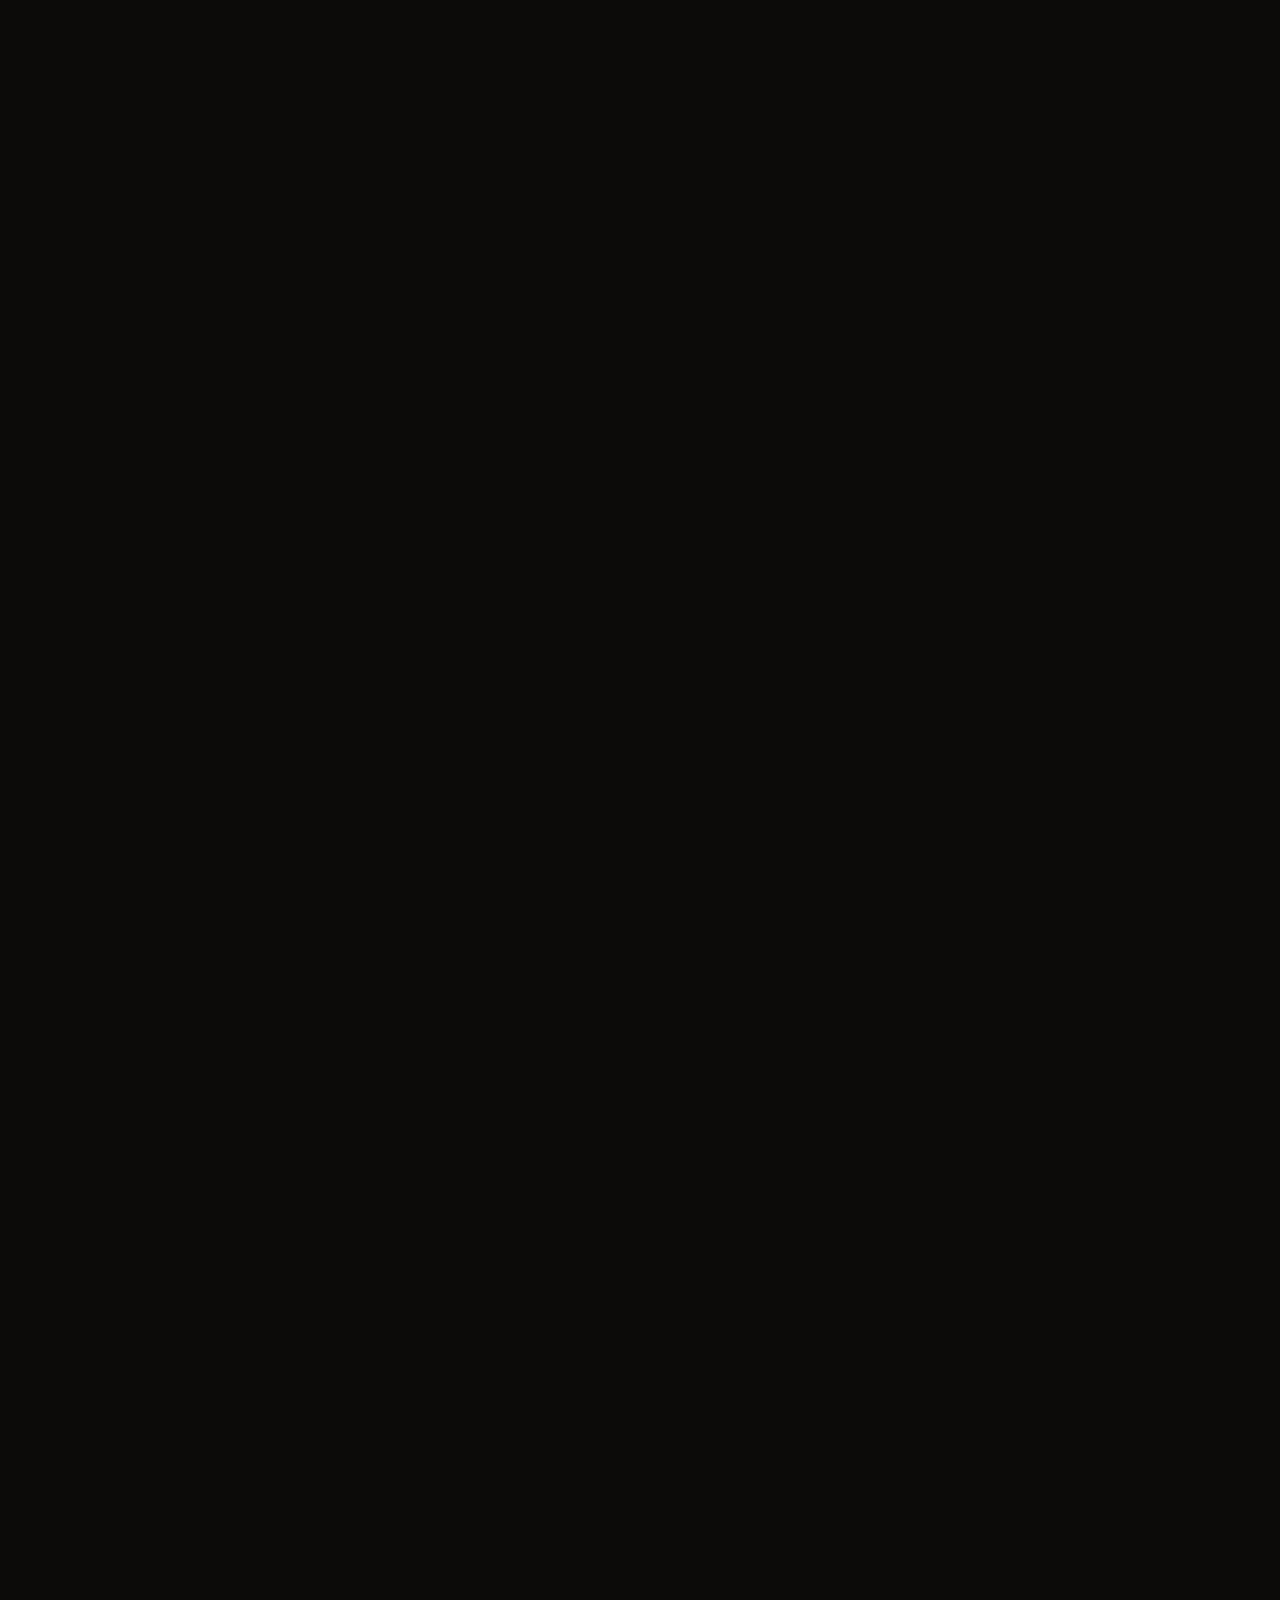
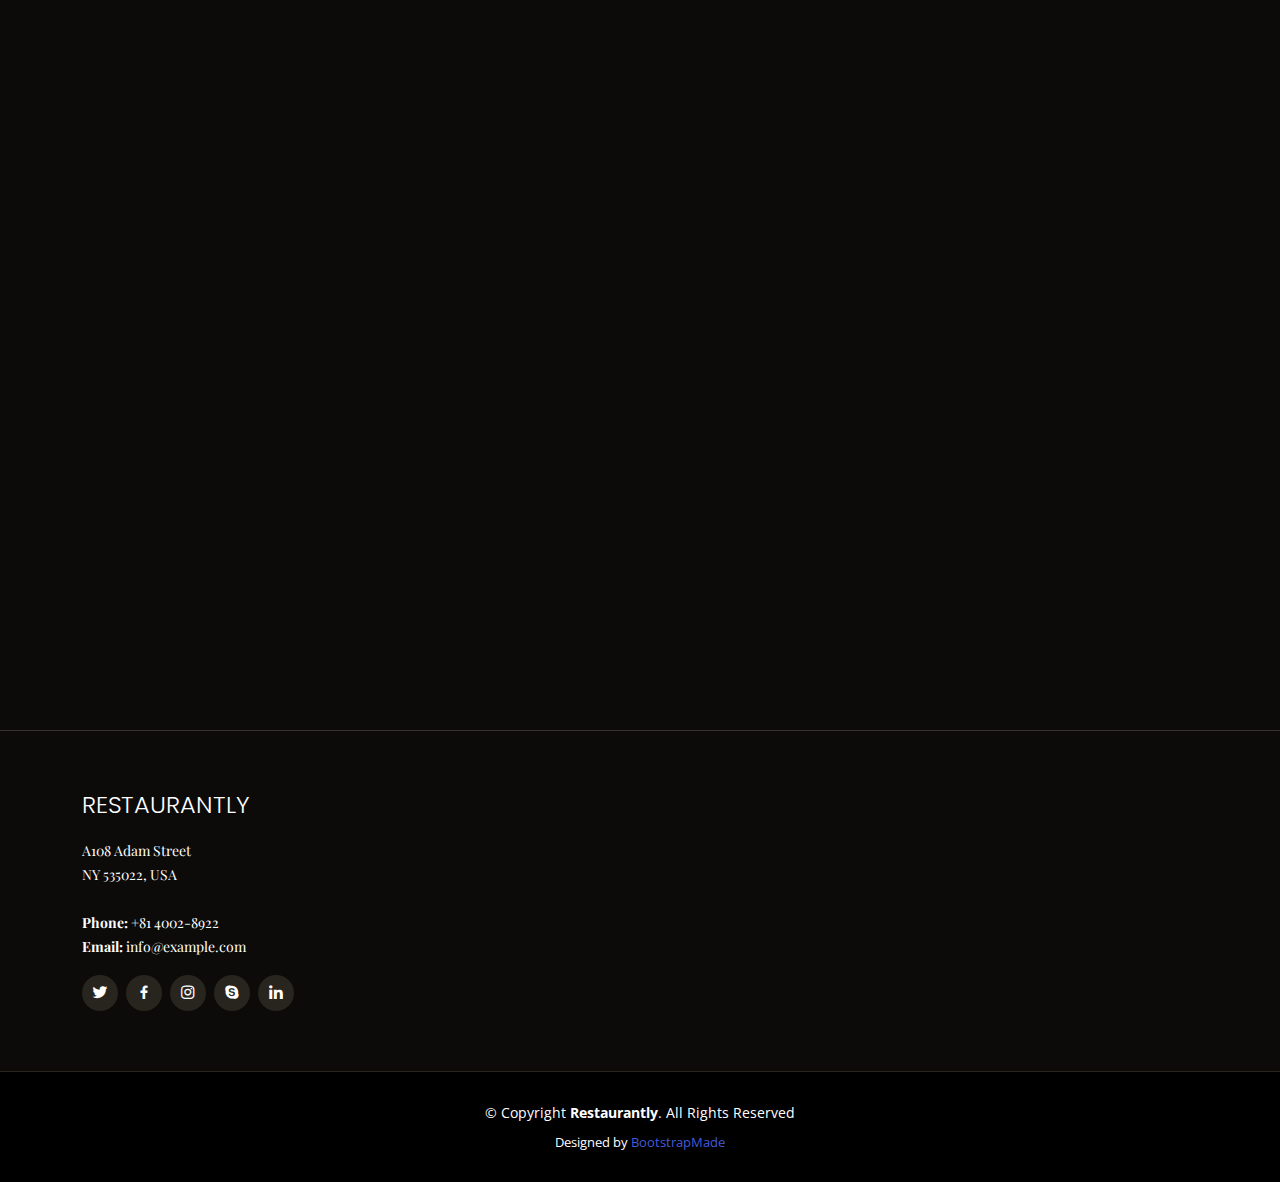
==== commit 2e529607: "manifest" ====
--- a/index.html
+++ b/index.html
@@ -28,13 +28,10 @@
   <!-- Template Main CSS File -->
   <link href="assets/css/style.css" rel="stylesheet">
 
-  <!-- =======================================================
-  * Template Name: Restaurantly
-  * Template URL: https://bootstrapmade.com/restaurantly-restaurant-template/
-  * Updated: Mar 17 2024 with Bootstrap v5.3.3
-  * Author: BootstrapMade.com
-  * License: https://bootstrapmade.com/license/
-  ======================================================== -->
+  <!-- Manifest -->
+  <link rel="manifest" href="manifest.json">
+
+
 </head>
 
 <body>
--- a/assets/css/style.css
+++ b/assets/css/style.css
@@ -906,7 +906,7 @@
 }
 
 .menu .menu-content a:hover {
-  color: #445ad8;#445ad8
+  color: #445ad8;
 }
 
 .menu .menu-content span {
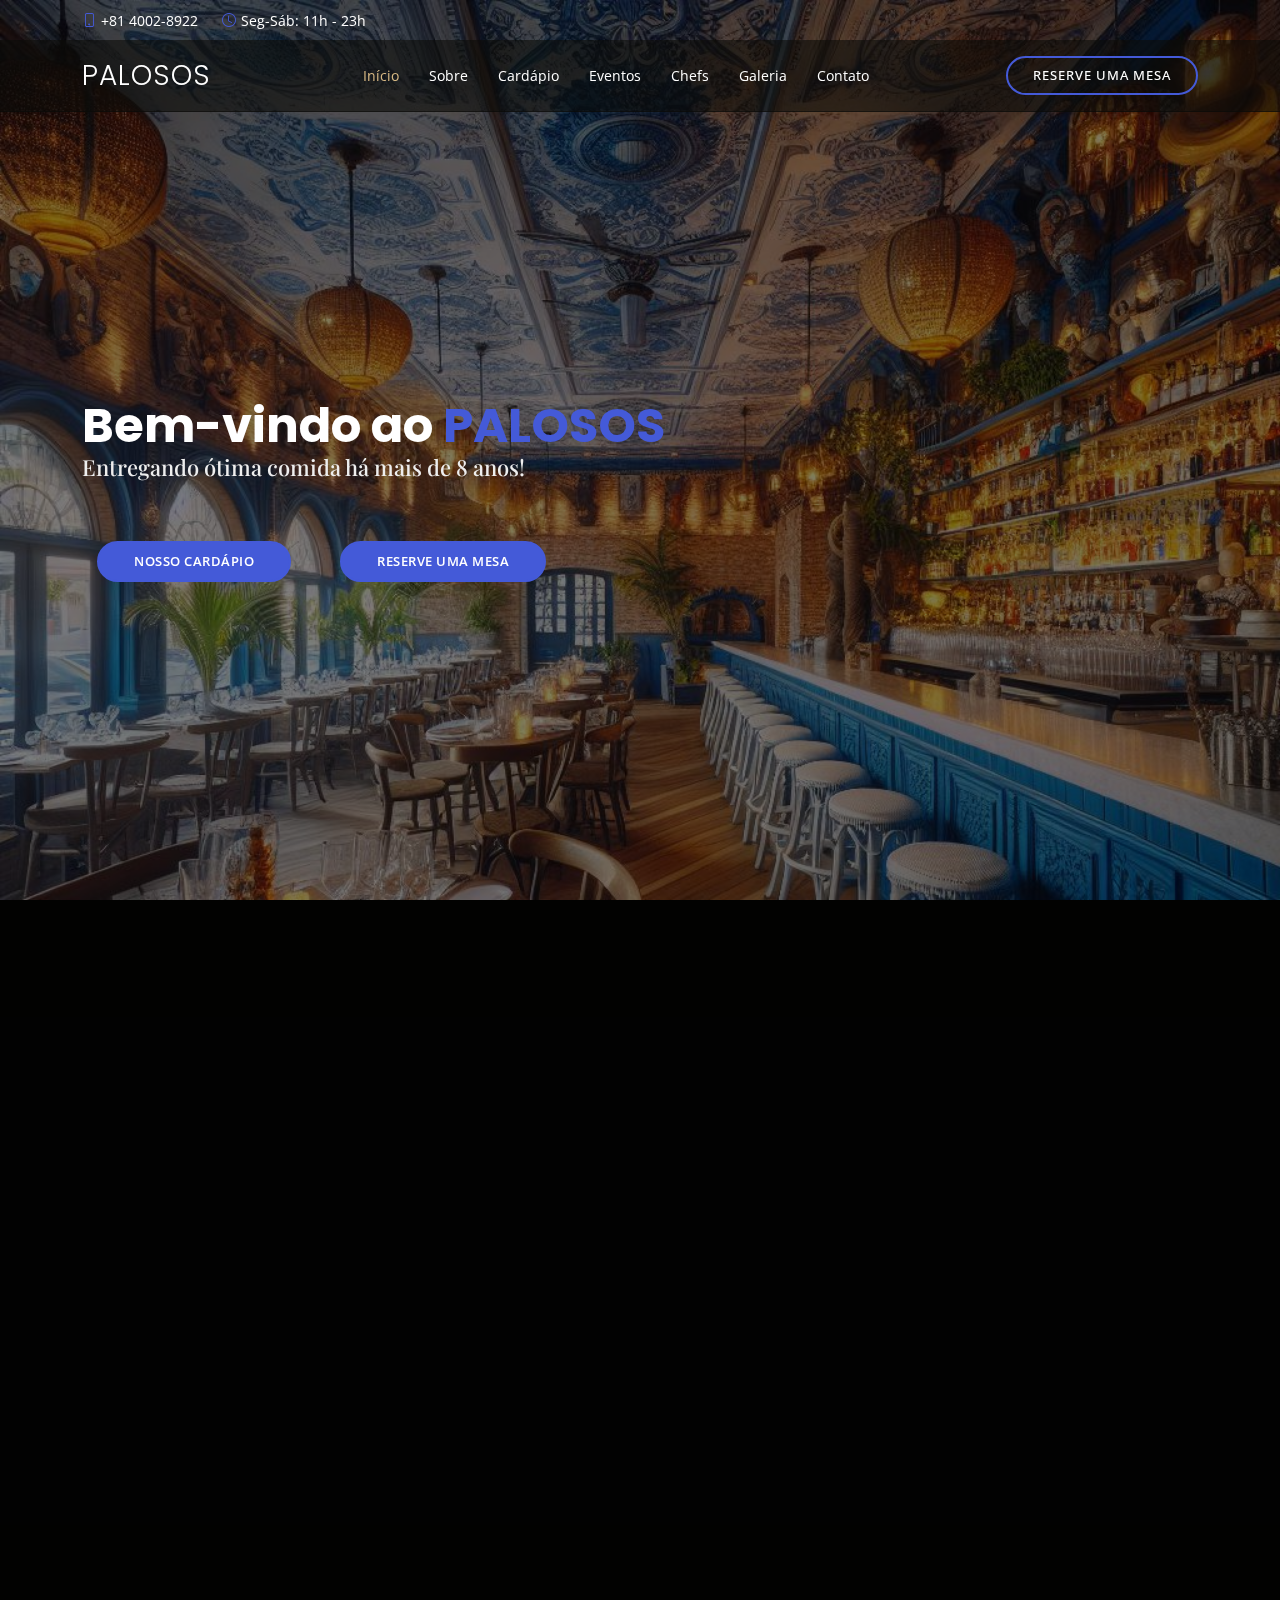
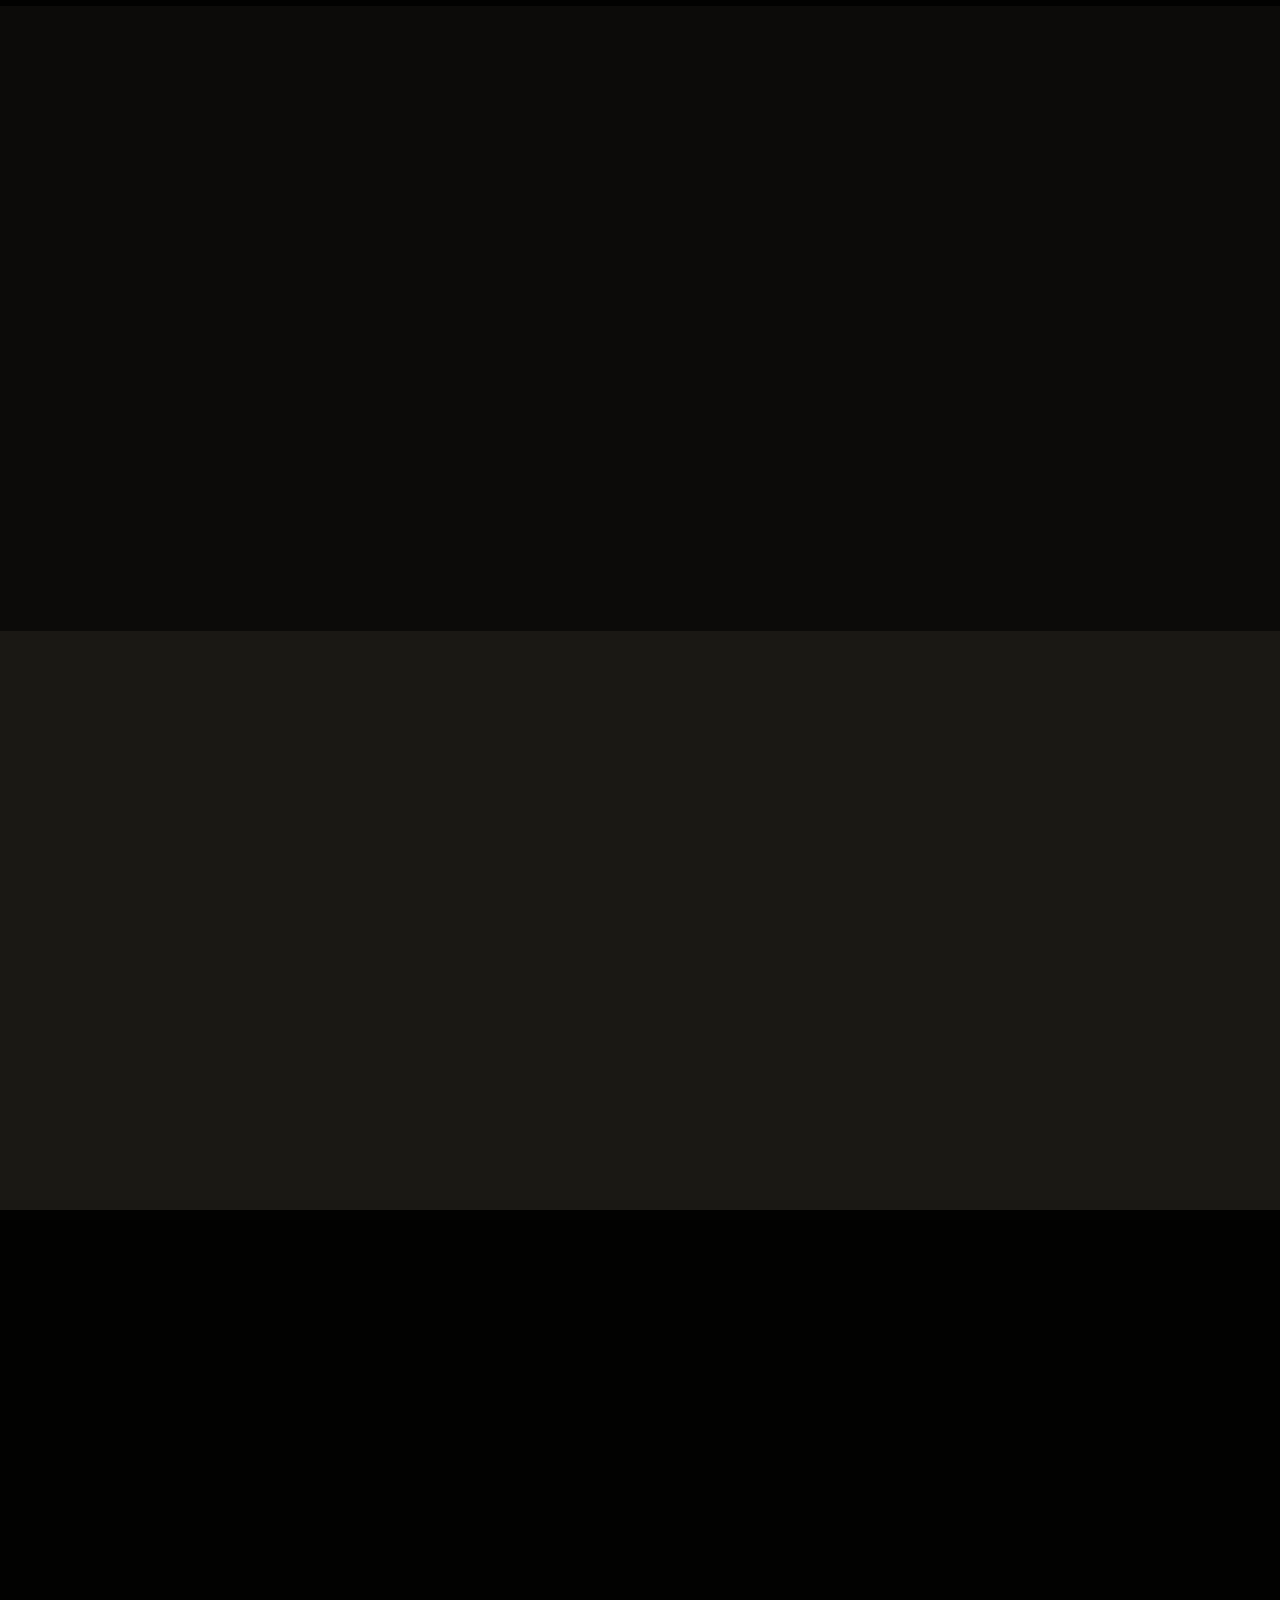
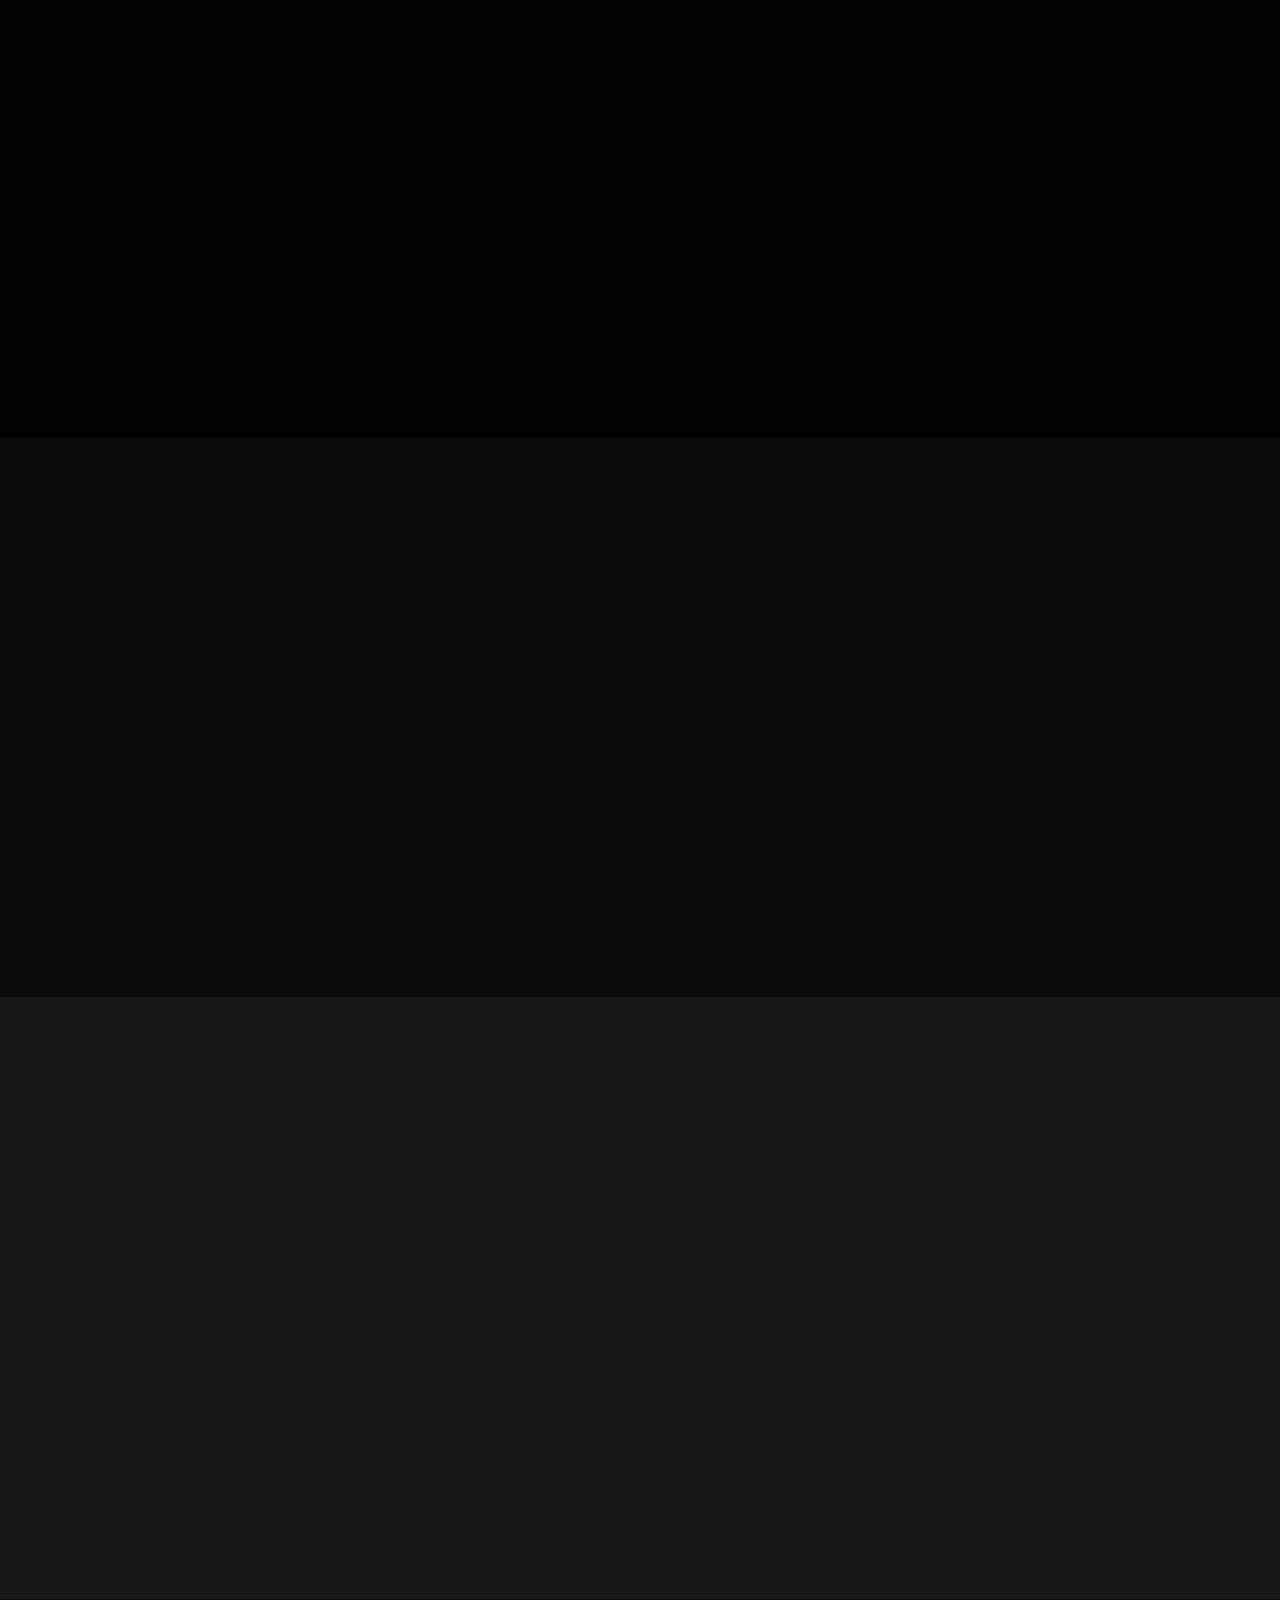
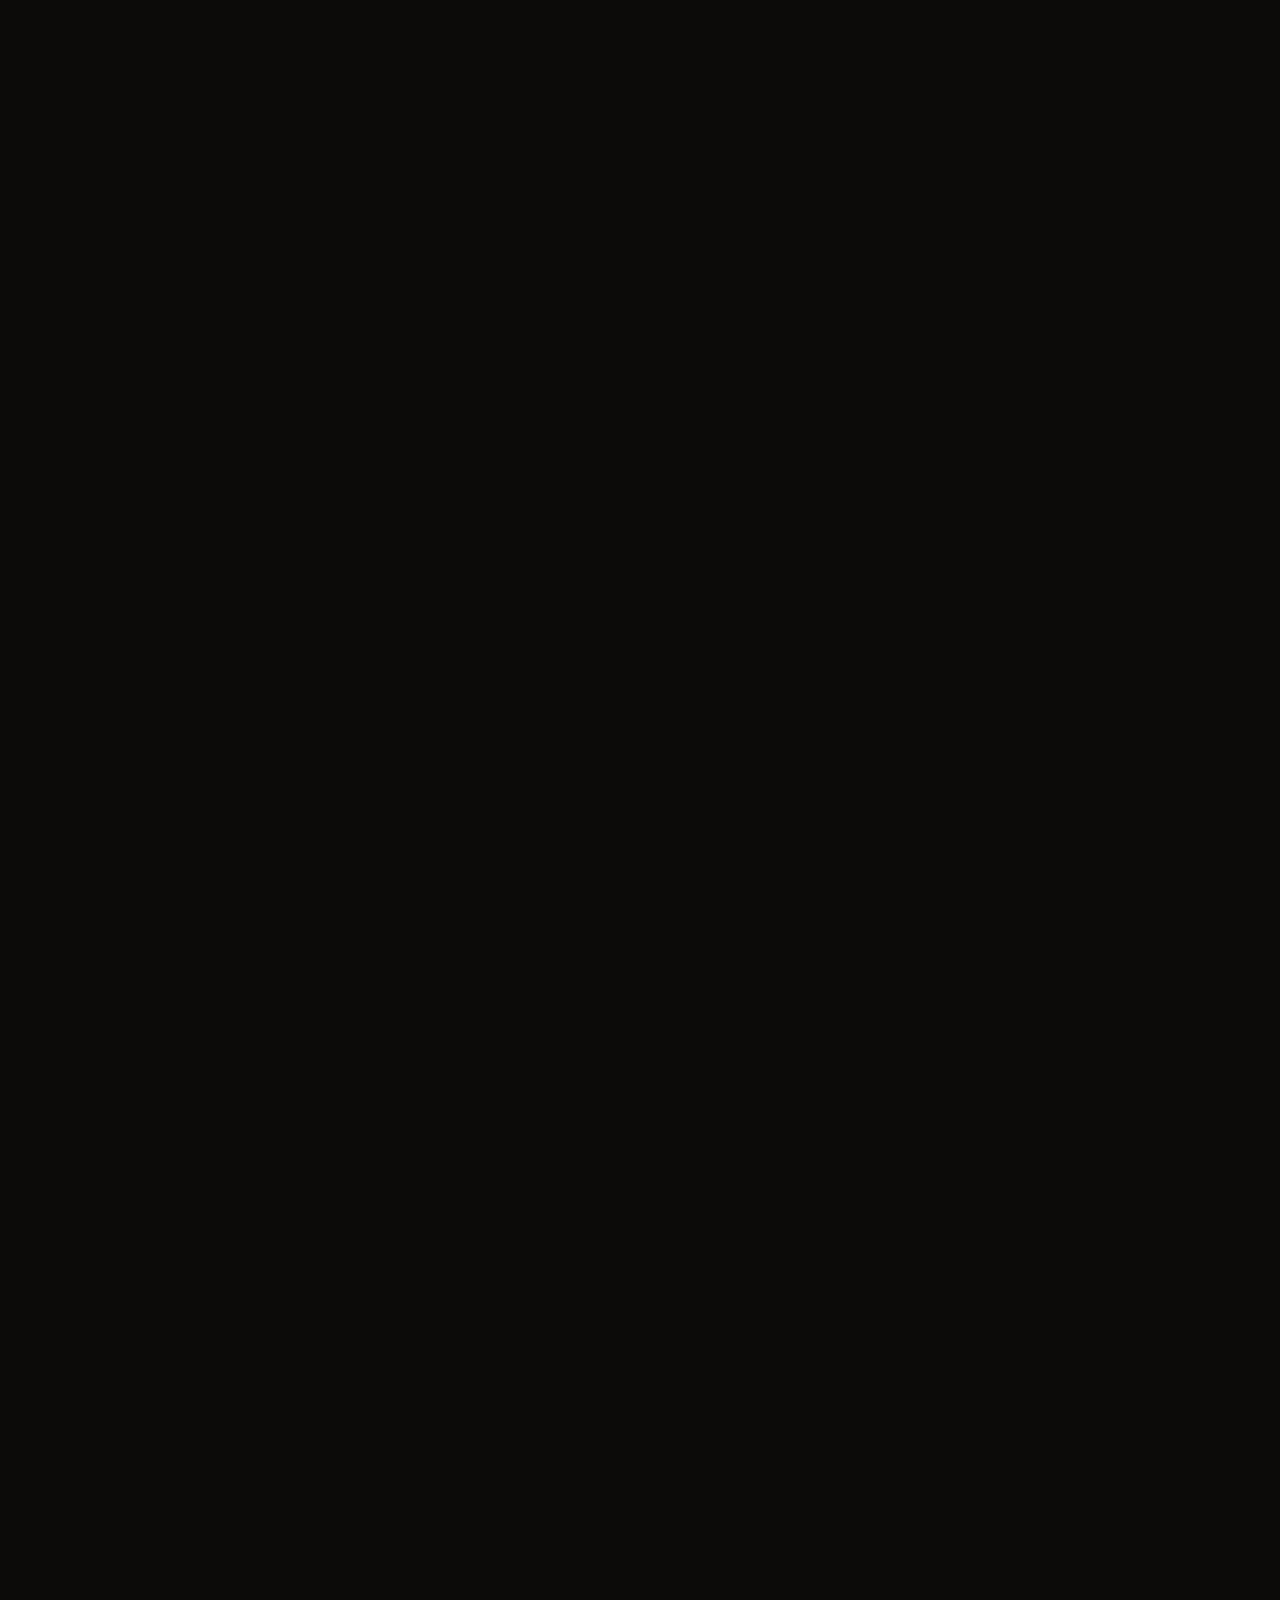
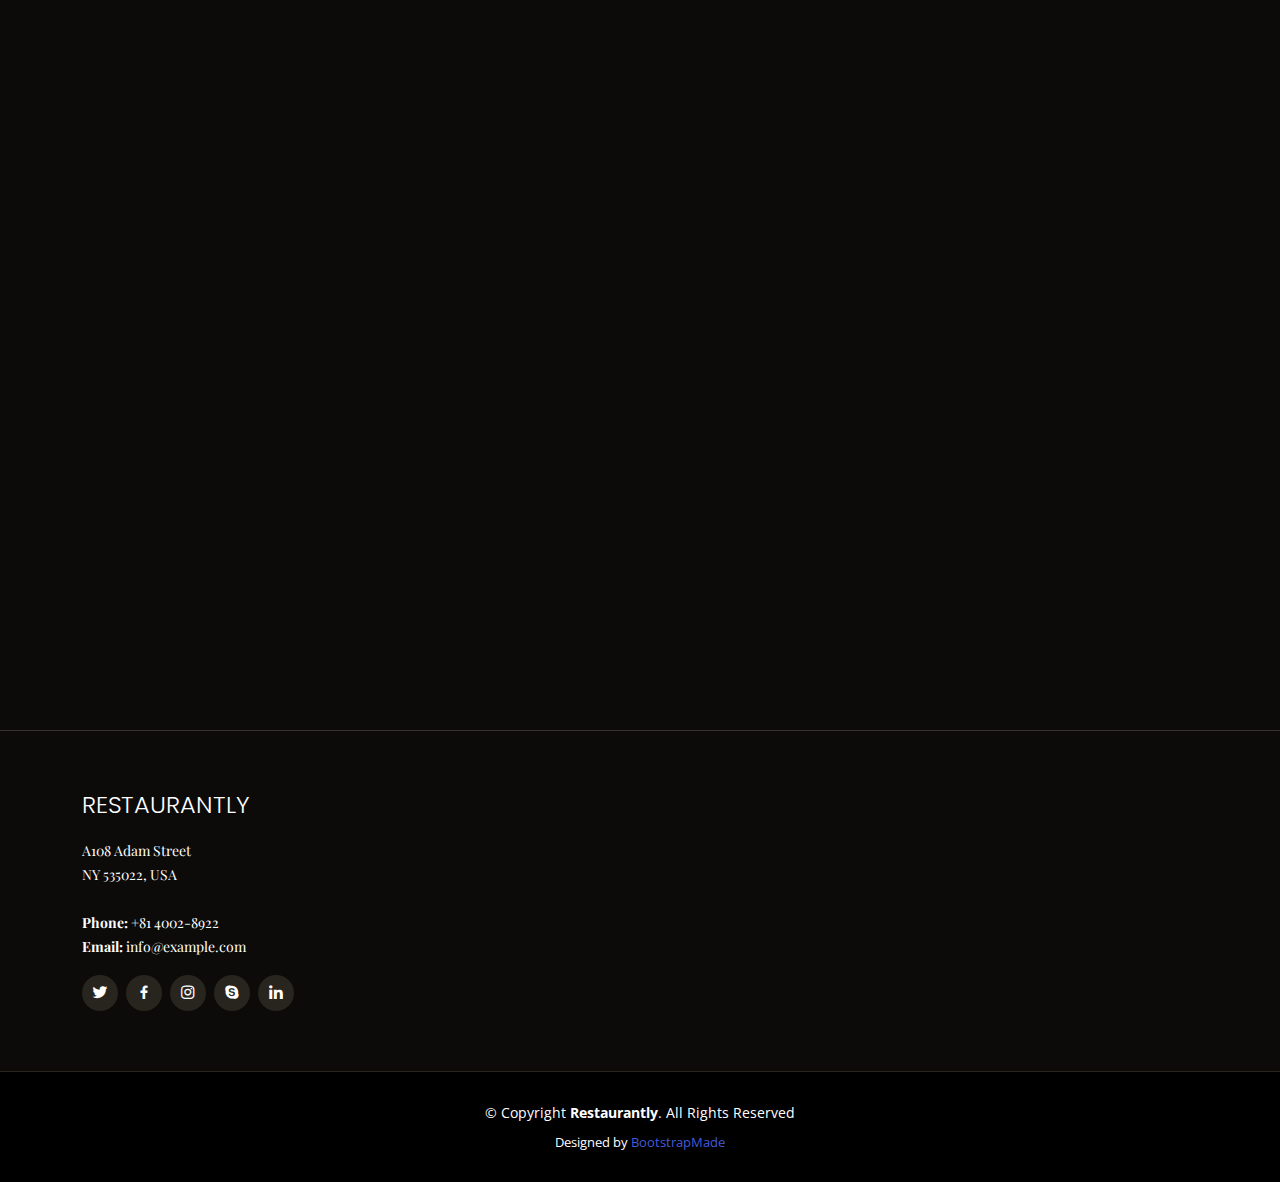
==== commit eab5cff3: "Update index.html" ====
--- a/index.html
+++ b/index.html
@@ -11,7 +11,7 @@
 
   <!-- Favicons -->
   <link href="assets/img/favicon.png" rel="icon">
-  <link href="assets/img/apple-touch-icon.png" rel="apple-touch-icon">
+  <link href="assets/img/apple.png" rel="apple-touch-icon">
 
   <!-- Google Fonts -->
   <link href="https://fonts.googleapis.com/css?family=Open+Sans:300,300i,400,400i,600,600i,700,700i|Playfair+Display:ital,wght@0,400;0,500;0,600;0,700;1,400;1,500;1,600;1,700|Poppins:300,300i,400,400i,500,500i,600,600i,700,700i" rel="stylesheet">
@@ -83,7 +83,7 @@
             <div class="row">
                 <div class="col-lg-8">
                     <h1>Bem-vindo ao <span>PALOSOS</span></h1>
-                    <h2>Entregando ótima comida há mais de 18 anos!</h2>
+                    <h2>Entregando ótima comida há mais de 8 anos!</h2>
 
                     <div class="btns">
                         <a href="#menu" class="btn-menu animated fadeInUp scrollto">Nosso Cardápio</a>
